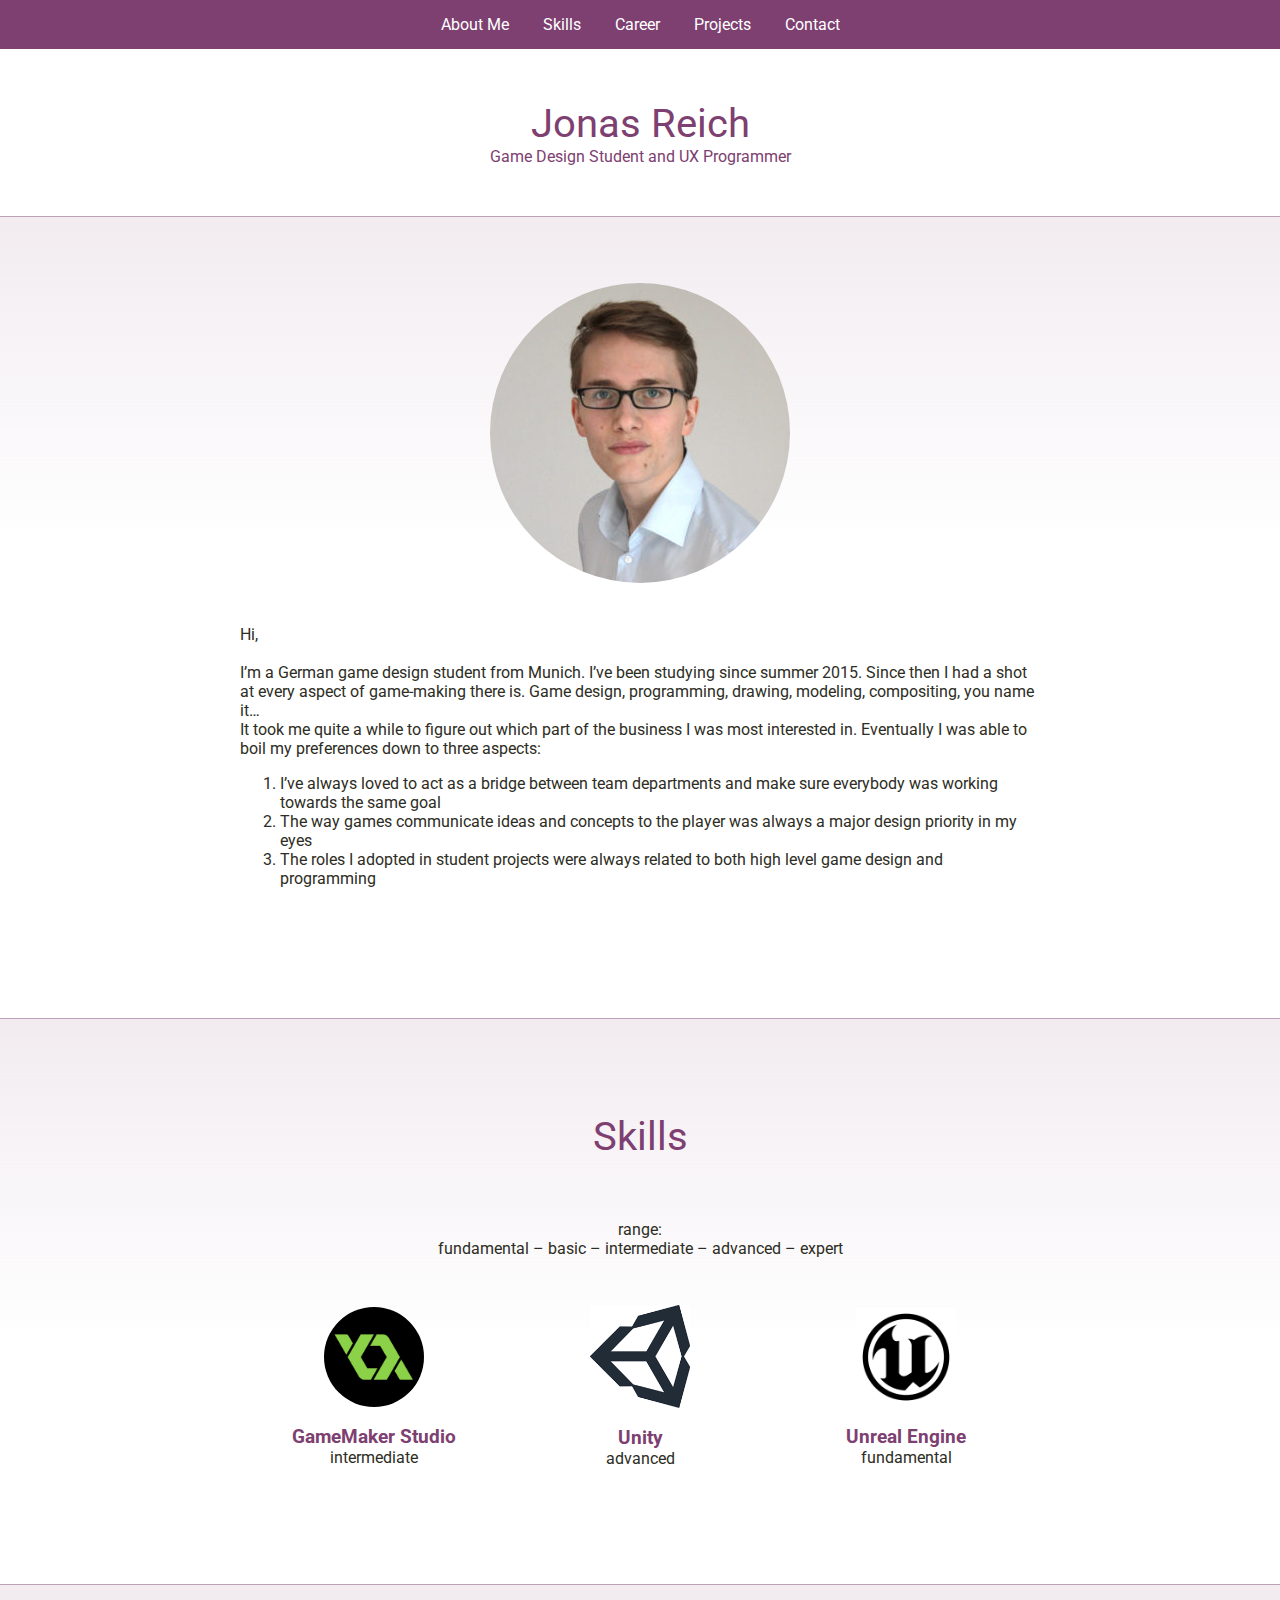
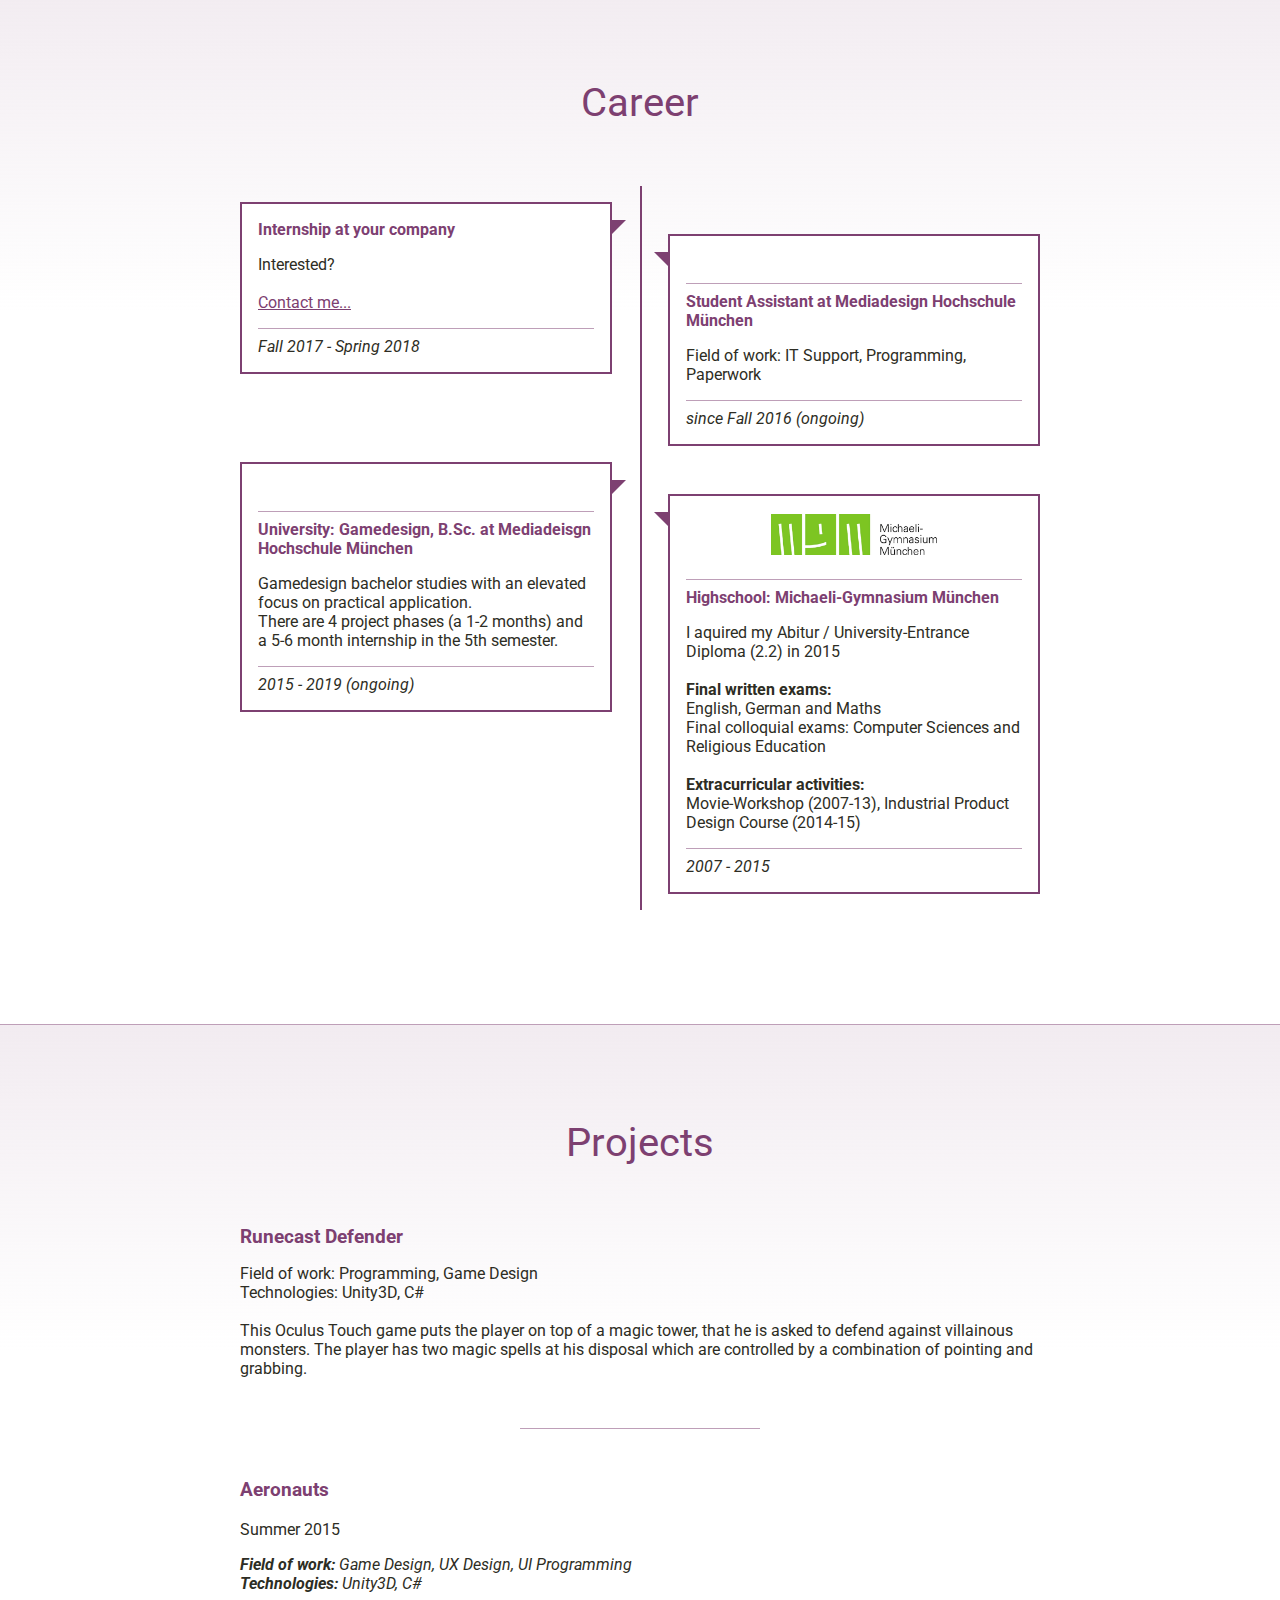
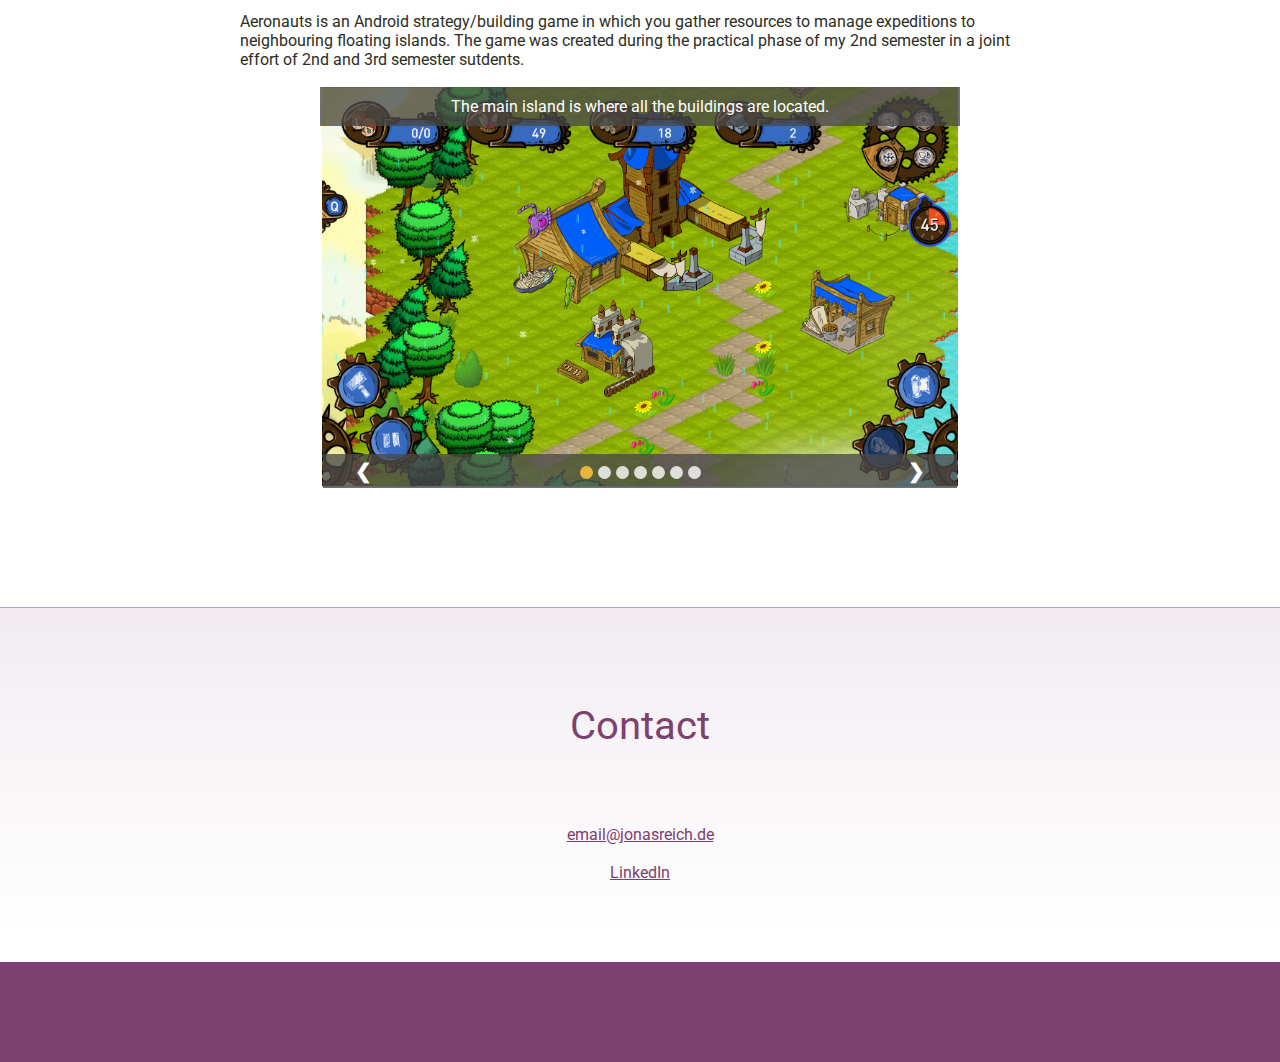
==== sandbox/index.html @ 38e72ad0 "actual captions" ====
<!DOCTYPE html>

<html>

<head>
	<title>Sandbox - Index</title>
	<meta charset="UTF-8">
	<meta name="viewport" content="width=device-width, initial-scale=1">
	<link href="css/style.css" rel="stylesheet">

	<link href="https://fonts.googleapis.com/css?family=Roboto:100,400" rel="stylesheet">
</head>

<body>
	<div id="main-menu" style="position: fixed; top: 0px; width: 100%; z-index: 1000; left:0px;">
		<a href="#">About Me</a>
		<a href="#skills">Skills</a>
		<a href="#career">Career</a>
		<a href="#projects">Projects</a>
		<a href="#contact">Contact</a>
	</div>
	<header id="page-title">
		<h1>Jonas Reich</h1>
		Game Design Student and UX Programmer
	</header>
	<main>
		<section id="about-me">
			<div class="container">
				<table class="center-wrapper">
					<td><img src="../images/profilfoto.jpg" class="circular" style="max-width: 50%;" alt=""></td>
				</table>
				<div style="height: 20px;"></div>
				<p>
					Hi,<br>
					<br> I’m a German game design student from Munich. I’ve been studying since summer 2015. Since then I had a shot at
					every aspect of game-making there is. Game design, programming, drawing, modeling, compositing, you name it…<br> It
					took me quite a while to figure out which part of the business I was most interested in. Eventually I was able to boil
					my preferences down to three aspects:
					<ol>
						<li>I’ve always loved to act as a bridge between team departments and make sure everybody was working towards the same
							goal
						</li>
						<li>The way games communicate ideas and concepts to the player was always a major design priority in my eyes</li>
						<li>The roles I adopted in student projects were always related to both high level game design and programming</li>
					</ol>
				</p>
			</div>
		</section>
		<div class="section-spacer"></div>
		<section id="skills">
			<div class="container" style="text-align: center;">
				<header>
					<h2>Skills</h2>
				</header>
				range:<br> fundamental – basic – intermediate – advanced – expert
				<table class="centered">
					<tr>
						<td style="width:30%"><img src="../images/gameMakerStudioIcon.png" class="circular" style="margin: 15px; max-width: 70%;" alt="" width="100">
							<h3>GameMaker Studio</h3>intermediate
						</td>
						<td style="width:30%"><img src="../images/unityIcon.png" alt="" style="margin: 15px; max-width: 70%;" width="100">
							<h3>Unity</h3>advanced
						</td>
						<td style="width:30%"><img src="../images/unrealIcon.png" alt="" style="margin: 15px; max-width: 70%;" width="100">
							<h3>Unreal Engine</h3>fundamental
						</td>
					</tr>
				</table>
			</div>
		</section>
		<div class="section-spacer"></div>
		<section id="career">
			<div class="container">
				<header>
					<h2>Career</h2>
				</header>
				<div class="timeline">
					<ul>
						<li>
							<h4>Internship at your company</h4>
							<p>
								Interested?<br>
								<br>
								<a href="#contact">Contact me...</a>
							</p>
							<hr>
							<time>Fall 2017 - Spring 2018</time>
						</li>
						<li>
							<table class="center-wrapper">
								<td><img src="../images/mdhlogo.jpg" class="center-image" style="width: 50%; margin-bottom: 10px;" alt=""></td>
							</table>
							<hr>
							<h4>Student Assistant at Mediadesign Hochschule München</h4>
							<p>
								Field of work: IT Support, Programming, Paperwork
							</p>
							<hr>
							<time>since Fall 2016 (ongoing)</time>
						</li>
						<li>
							<table class="center-wrapper">
								<td><img src="../images/mdhlogo.jpg" class="center-image" style="width: 50%; margin-bottom: 10px;" alt=""></td>
							</table>
							<hr>
							<h4>University: Gamedesign, B.Sc. at Mediadeisgn Hochschule München</h4>
							<p>
								Gamedesign bachelor studies with an elevated focus on practical application.
								<br>There are 4 project phases (a 1-2 months) and a 5-6 month internship in the 5th semester.
							</p>
							<hr>
							<time>2015 - 2019 (ongoing)</time>
						</li>
						<li>
							<table class="center-wrapper">
								<td><img src="../images/mgmLogo.gif" class="center-image" style="width: 50%; margin-bottom: 10px;" alt=""></td>
							</table>
							<hr>
							<h4>Highschool: Michaeli-Gymnasium München</h4>
							<p>
								I aquired my Abitur / University-Entrance Diploma (2.2) in 2015
								<br>
								<br><b>Final written exams:</b>
								<br>English, German and Maths
								<br>Final colloquial exams: Computer Sciences and Religious Education
								<br>
								<br><b>Extracurricular activities:</b>
								<br>Movie-Workshop (2007-13), Industrial Product Design Course (2014-15)
							</p>
							<hr>
							<time>2007 - 2015</time>
						</li>
					</ul>
				</div>
			</div>
		</section>
		<div class="section-spacer"></div>
		<section id="projects">
			<div class="container">
				<header>
					<h2>Projects</h2>
				</header>
				<div id="runecast-defender">
					<h3>Runecast Defender</h3>
					<p>
						Field of work: Programming, Game Design
						<br>Technologies: Unity3D, C#
						<br>
						<br>This Oculus Touch game puts the player on top of a magic tower, that he is asked to defend against villainous monsters.
						The player has two magic spells at his disposal which are controlled by a combination of pointing and grabbing.
					</p>
				</div>
				<hr style="margin-top: 50px; margin-bottom:50px; width: 30%;">
				<div id="aeronauts">
					<h3>Aeronauts</h3>
					<br>
					<time>Summer 2015</time>
					<p>
						<i>
						<b>Field of work:</b> Game Design, UX Design, UI Programming
						<br><b>Technologies:</b> Unity3D, C#
						</i>
						<br>
						<br>Aeronauts is an Android strategy/building game in which you gather resources to manage expeditions to neighbouring
						floating islands. The game was created during the practical phase of my 2nd semester in a joint effort of 2nd and 3rd
						semester sutdents.
					</p>
					<div style="width: 80%; margin: 0 auto; position:relative;">
						<table class="center-wrapper">
							<td>
							<div class="slides">
								<p>The main island is where all the buildings are located.</p>
								<img src="../images/Aeronauts/screenshot01.PNG" style="width:100%">
							</div>
							<div class="slides">
								<p>When the game is first started, you are greeted by an Aeronaut worker and introduced to the core game mechanics.</p>
								<img src="../images/Aeronauts/screenshot02.PNG" style="width:100%">
							</div>
							<div class="slides">
								<p>You can construct various buildings on your main island.</p>
								<img src="../images/Aeronauts/screenshot03.PNG" style="width:100%">
							</div>
							<div class="slides">
								<p>You can start expeditions to neighbouring dungeon islands.</p>
								<img src="../images/Aeronauts/screenshot04.PNG" style="width:100%">
							</div>
							<div class="slides">
								<p>Expeditions are the key to a steady supply of resources.</p>
								<img src="../images/Aeronauts/screenshot05.PNG" style="width:100%">
							</div>
							<div class="slides">
								<p>There is a multitude of dungeon islands to explore.</p>
								<img src="../images/Aeronauts/screenshot06.PNG" style="width:100%">
							</div>
							<div class="slides">
								<p>At times you're required to engage in fights versus dangerous insectuous creatures.</p>
								<img src="../images/Aeronauts/screenshot07.PNG" style="width:100%">
							</div></td>
						</table>

						<div class="slides-bar-anchor">
							<div class="slides-bar">
								<div class="slides-arrow-left" onclick="plusDivs(-1)">❮</div>
								<div class="slides-arrow-right" onclick="plusDivs(1)">❯</div>

								<button class="slideDots" onclick="currentDiv(1)"></button>
								<button class="slideDots" onclick="currentDiv(2)"></button>
								<button class="slideDots" onclick="currentDiv(3)"></button>
								<button class="slideDots" onclick="currentDiv(4)"></button>
								<button class="slideDots" onclick="currentDiv(5)"></button>
								<button class="slideDots" onclick="currentDiv(6)"></button>
								<button class="slideDots" onclick="currentDiv(7)"></button>
							</div>
						</div>
						<script src="../scripts/slides.js"></script>

					</div>
				</div>
			</div>
		</section>
		<div class="section-spacer"></div>
		<section id="contact">
			<div class="container">
				<header>
					<h2>Contact</h2>
				</header>
				<p style="text-align: center;">
					<a href="mailto:email@jonasreich.de">email@jonasreich.de</a>
					<br>
					<br><a href="https://www.linkedin.com/in/jonasreich">LinkedIn</a>
				</p>
			</div>
		</section>
	</main>
	<footer style="background-color: #7D4071; height: 100px;">
	</footer>
</body>

</html>
---- sandbox/css/style.css ----
/*
A deep commitment to purple: #7D4071
Australium gold: #E7B53B
After eight: #2D2D24
*/

html, body{
	font-family: 'Roboto', sans-serif;
	font-weight: 400;
	text-align: left;
	background-color: white;
	color: #2D2D24;

	height:100%;
	width: 100%;
	margin: 0;
	padding: 0;
	border: 0;

}

body {
	text-align: center;
	width: 100%;
	align-items: center;
}

header {
	display:block;
    color: #7D4071;
    text-align: center;
    padding-top: 30px;
	padding-bottom: 60px;
}

header :any-link {
	color: #7D4071;
	text-decoration: none;
}

h1, h2, h3, h4, h5, h6 {
	color: #7D4071;
	padding: 0px;
	margin: 0px auto;
}

hr {
	width: 100%;
	color: rgba(125, 64, 113, 0.5);
	border-color: rgba(125, 64, 113, 0.5);
	background-color: rgba(125, 64, 113, 0.5);
	height: 1px;
	border: 0;
}

header h1, header h2, header h3, header h4, header h5, header h6{
	font-size: 250%;
	font-weight: 400;
	text-align: center;
}

table, tr, td, tbody {
	margin: 0 auto;
	padding: 0;
}

main {
    margin: 0px auto;
	width: 100%;
	/*spacer*/
	min-height: 1000px;
}

a, a:visited {
	color: #7D4071;
}

:any-link {
	color: #7D4071;
}

#page-title{
	margin-top: 50px;
	padding: 50px;
}

#main-menu a {
	color: white;
	text-decoration: none;
	margin-right: 15px;
	margin-left: 15px;
}

#main-menu a:hover {
	color: #E7B53B;
}

#main-menu {
	background-color: #7D4071;
	padding-bottom: 15px;
	padding-top: 15px;
	position: fixed;
	top: 0px;
	width: 100%;
	z-index: 1000;
	left:0px;
}

.section-spacer  {
	height: 50px;
}

.center-wrapper {
   height:100%;
   width: 100%;
   margin: 0;
   padding: 0;
   border: 0;
}
.center-wrapper td {
   vertical-align: middle;
   text-align: center;
}

section{
	min-height: 325px;
	background: linear-gradient(rgba(125, 64, 113, 0.1) 0px, white 325px);
	width: 100%;
	text-align: center;
	border-top: 1px solid;
	border-color: rgba(125, 64, 113, 0.5);
}

.container {
text-align: left;
	max-width: 800px;
	padding: 5%;
	width: 80%;
	margin: 0 auto;
}

:any-link:hover {
	color:#E7B53B;
}

.circular {
	border-radius: 50%;
}

table.centered {
	width: 100%;
	margin-top: 30px;
	max-width: 100%;
}

/*-----------------------*/
/* ------ TIMELINE ------*/
/*-----------------------*/

.timeline {
	position: relative;
	overflow: auto;
}
  
.timeline h3 {
	background: white;
	max-width: 6em;
	margin: 1em auto 1em;
	padding: 0.5em;
	text-align: center;
	position: relative;
	clear: both;
	border: 2px #7D4071 solid;
}
  
.timeline ul {
	list-style: none;
	padding: 0 1em 0 1em;
	z-index: 1;
}
  
.timeline li {
	background: white;
	padding: 1em;
	margin-bottom: 1em;
	position: relative;
	border: 2px #7D4071 solid;
}

.timeline:before {
	content: '';
	width: 0;
	height: 0;
	position: absolute;
	left: -1em;
}
  
  
.timeline h4 {
	margin-top: 0;
}
  
.timeline time {
	font-style: italic;
}


@media screen and (min-width: 40em) {
	
	.timeline:before {
    	background: #7D4071;
		left: 50%;
		height: 100%;
		width: 2px;
	}
	
	.timeline ul {
		padding-left: 0;
		max-width: 100%;
		padding: 0;
	}
	
	.timeline li {
		width: 42%;
	}
	
	.timeline li:nth-child(even) {
		float: right;
		margin-top: 2em;
	}
	
	.timeline li:nth-child(odd) {
		float: left;
	}

	.timeline li:nth-child(odd):before {
		border-top: 1em solid #7D4071;
		border-right: 1em solid transparent;
		border-left: 1em;
		right: -1em;
		left: auto;
	}

	.timeline li:before {
    	content: '';
    	width: 0;
    	height: 0;
    	border-top: 1em solid #7D4071;
    	border-left: 1em solid transparent;
    	position: absolute;
    	left: -1em;
	}
	
	.timeline li:nth-of-type(2n+1) {
		clear: both;
	}
}

/*-----------------------*/
/*------- SLIDES --------*/
/*-----------------------*/

.slides-bar-anchor {
    position:relative;
    width:100%;
	text-align: center;
}

.slides-bar {
    background-color: rgba(73, 73, 73, 0.78);
    width:99%;
    color: white;
    font-weight: 700;
    font-size: 20px;
    position: absolute;
    bottom: 5px;
	left: 0px;
	right: 0px;
    padding-bottom: 5px;
    padding-top: 5px;

	margin: 0 auto;
}

.slides-arrow-left:hover, .slides-arrow-right:hover {
    cursor: pointer;
    color: #E7B53B;
}

.slideDots:hover {
	cursor: pointer;
	background-color: #E7B53B;
}

.slides-arrow-right {
    float: right;
    padding-right: 5%;
}

.slides-arrow-left {
    float: left;
    padding-left: 5%;
}

.slideDots, .slideDots-selected {
    height: 13px;
    width: 13px;
    border-style: none;
    border-radius: 50%;
}

.slideDots {
    background-color: rgba(255, 255, 255, 0.8)
}

.slideDots-selected {
    background-color: #E7B53B;
}

.slides p {
	text-align: center;
	
	background-color: rgba(73, 73, 73, 0.78);
    width: 100% - 12px;
    color: white;
    position: absolute;
	right: 0px;
	left: 0px;
	padding: 10px;

	margin: 0 auto;
}

.slide-container{
	background: black;
	text-align: center;
	vertical-align: middle;
	width: 100%;
}
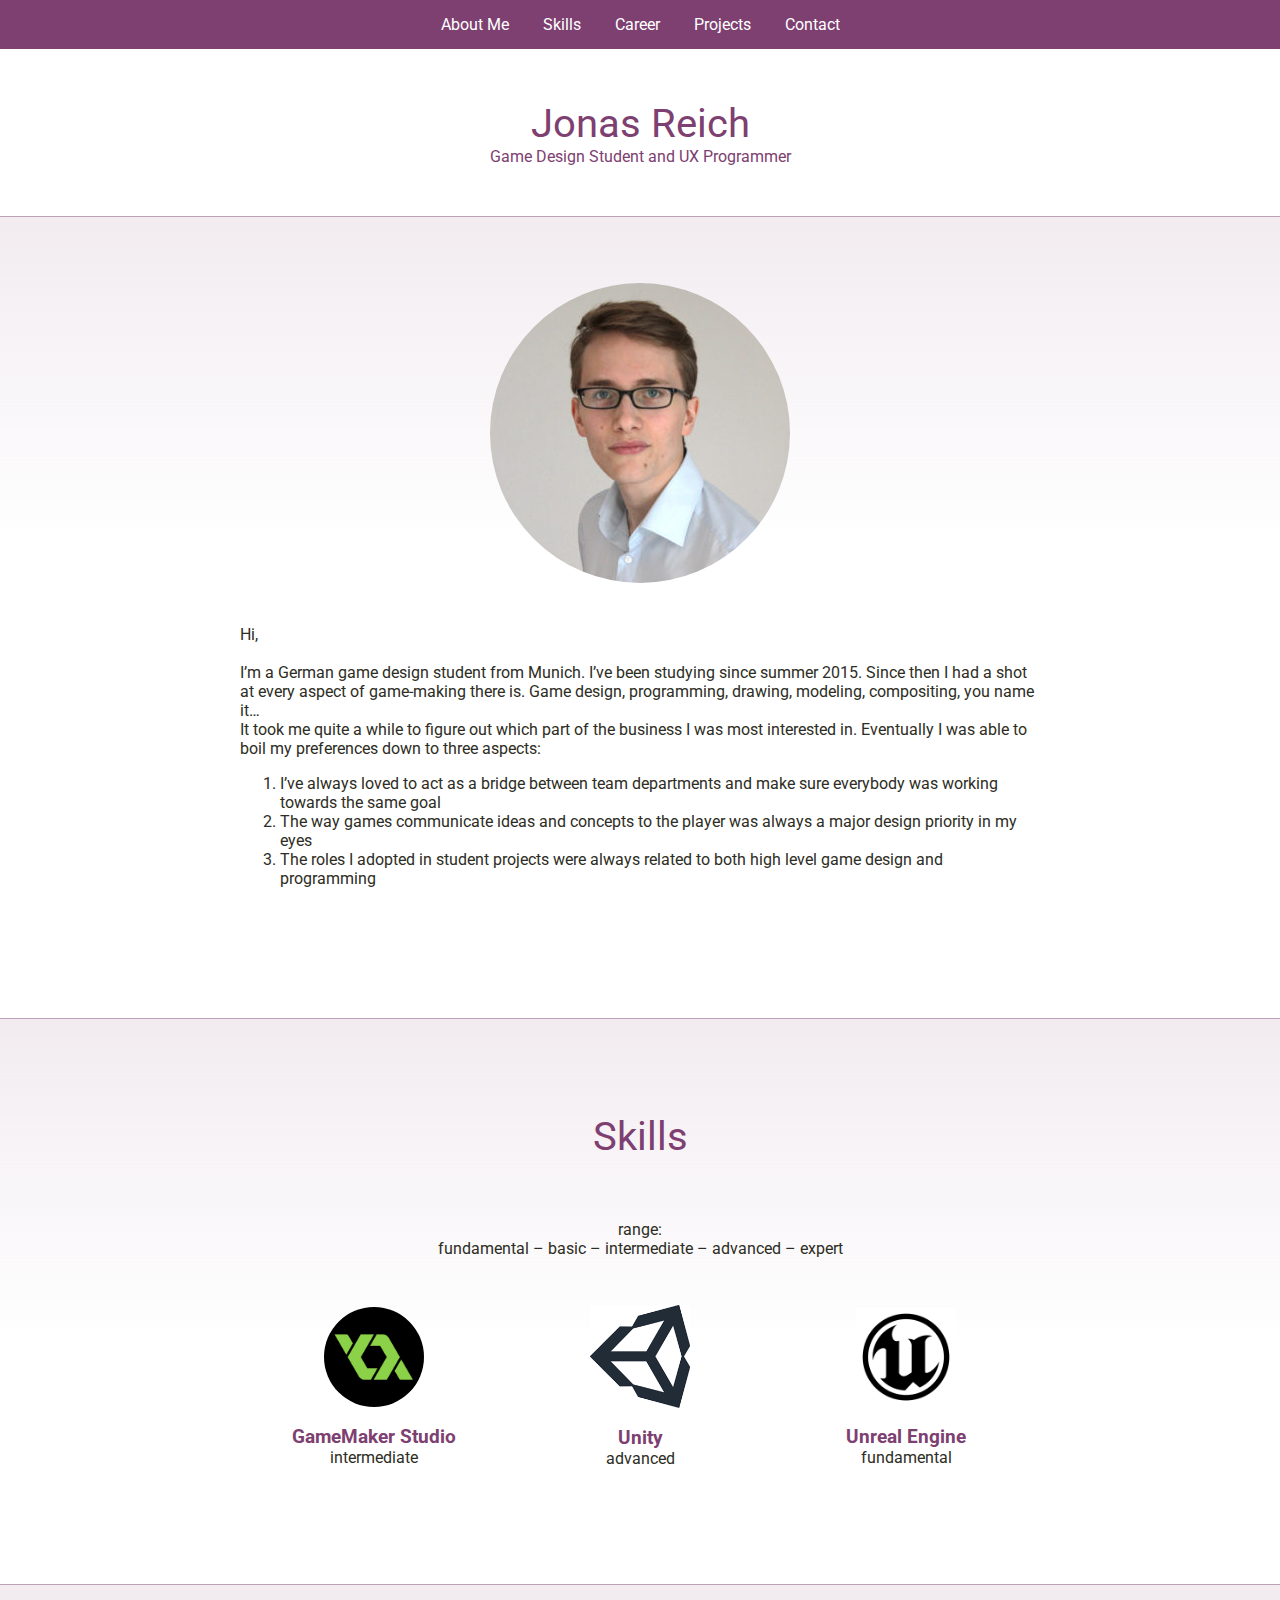
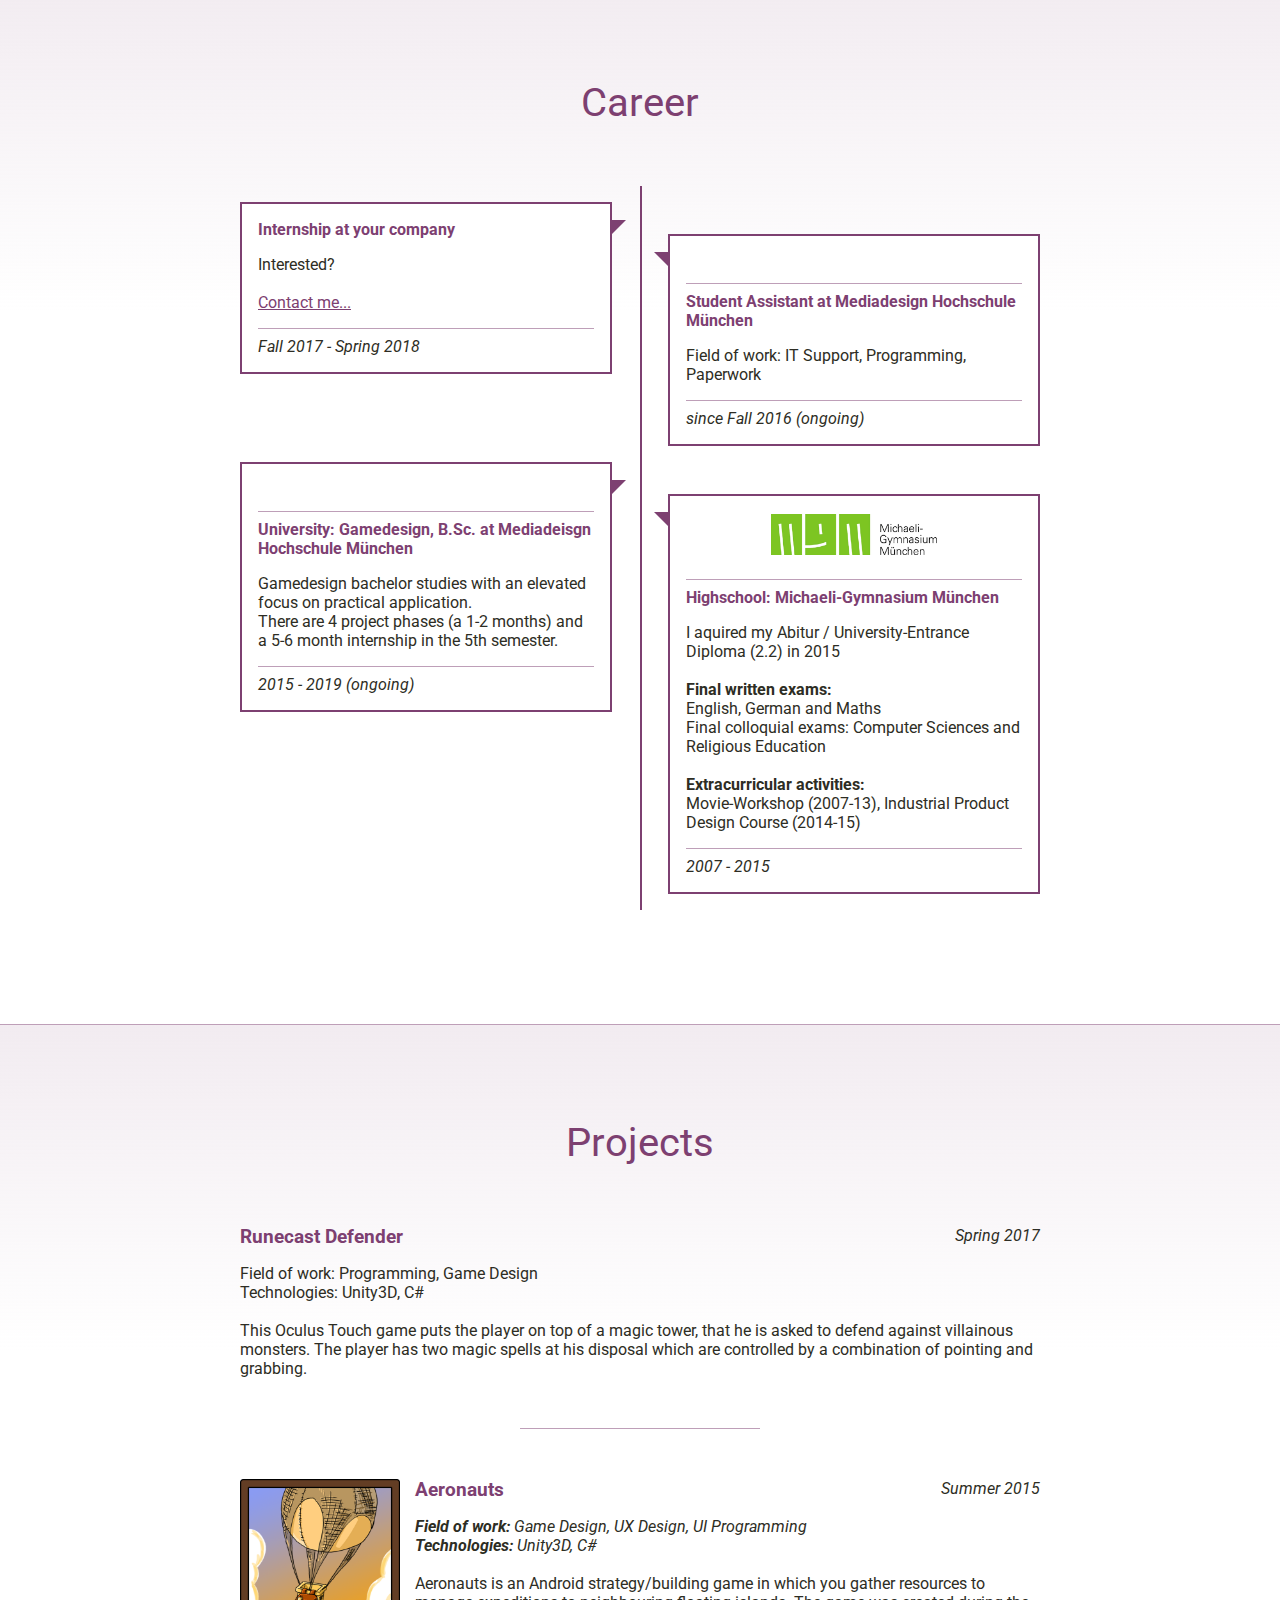
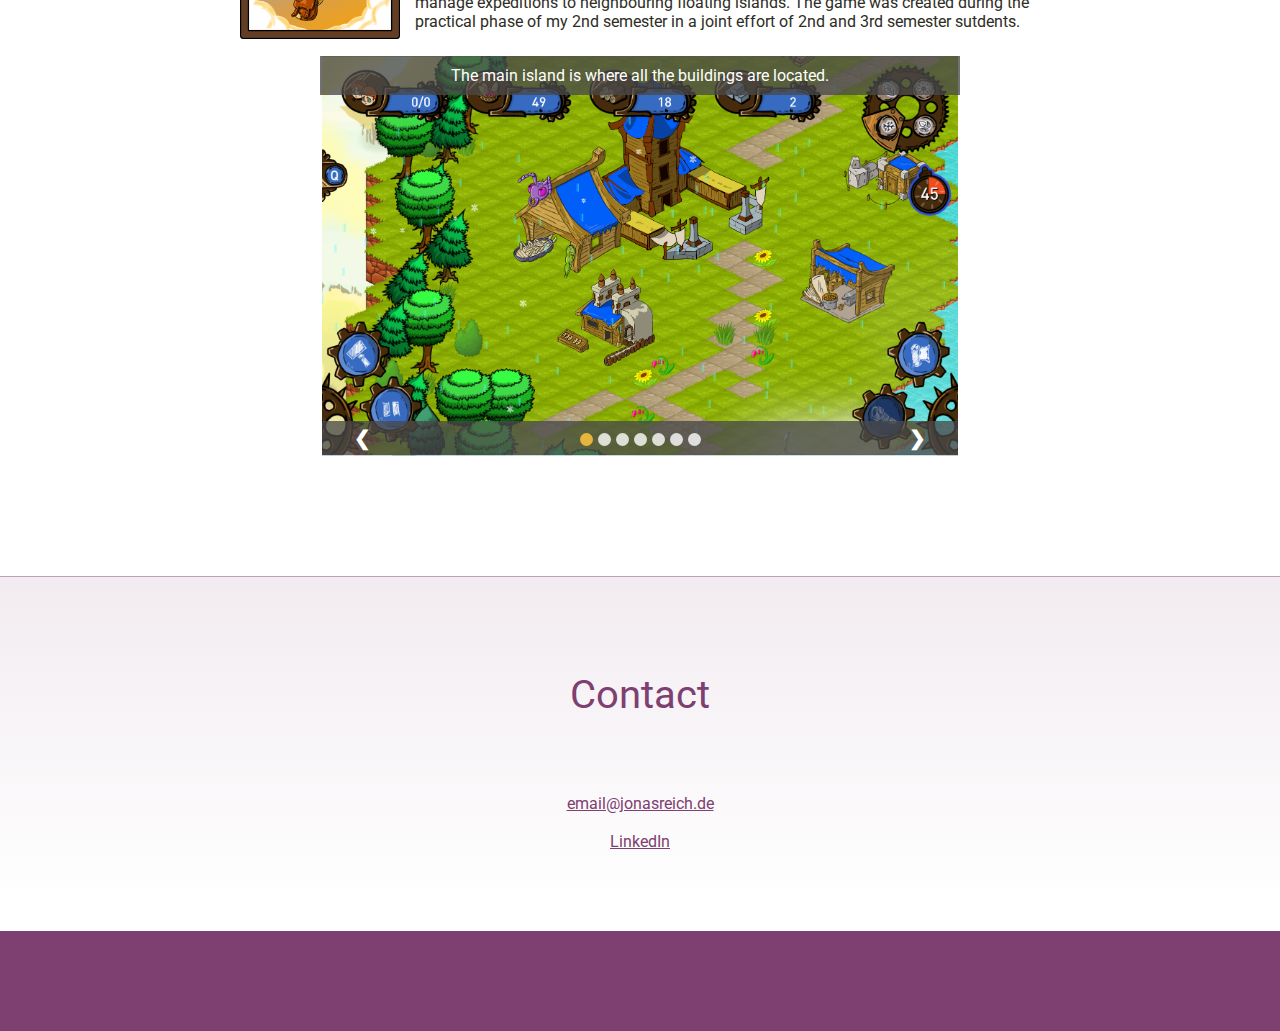
==== commit 847a1287: "more clean slideshow" ====
--- a/sandbox/index.html
+++ b/sandbox/index.html
@@ -141,6 +141,7 @@
 					<h2>Projects</h2>
 				</header>
 				<div id="runecast-defender">
+					<time>Spring 2017</time>
 					<h3>Runecast Defender</h3>
 					<p>
 						Field of work: Programming, Game Design
@@ -152,9 +153,10 @@
 				</div>
 				<hr style="margin-top: 50px; margin-bottom:50px; width: 30%;">
 				<div id="aeronauts">
+					<img src="../images/Aeronauts/AeronautsIcon.png" alt="" style="width: 20%; float: left; margin-bottom: 15px; margin-right: 15px;">
+					<time>Summer 2015</time>
 					<h3>Aeronauts</h3>
-					<br>
-					<time>Summer 2015</time>
+
 					<p>
 						<i>
 						<b>Field of work:</b> Game Design, UX Design, UI Programming
@@ -165,9 +167,8 @@
 						floating islands. The game was created during the practical phase of my 2nd semester in a joint effort of 2nd and 3rd
 						semester sutdents.
 					</p>
-					<div style="width: 80%; margin: 0 auto; position:relative;">
-						<table class="center-wrapper">
-							<td>
+					<table class="center-wrapper slide-container">
+						<td>
 							<div class="slides">
 								<p>The main island is where all the buildings are located.</p>
 								<img src="../images/Aeronauts/screenshot01.PNG" style="width:100%">
@@ -195,26 +196,26 @@
 							<div class="slides">
 								<p>At times you're required to engage in fights versus dangerous insectuous creatures.</p>
 								<img src="../images/Aeronauts/screenshot07.PNG" style="width:100%">
-							</div></td>
-						</table>
-
-						<div class="slides-bar-anchor">
-							<div class="slides-bar">
-								<div class="slides-arrow-left" onclick="plusDivs(-1)">❮</div>
-								<div class="slides-arrow-right" onclick="plusDivs(1)">❯</div>
-
-								<button class="slideDots" onclick="currentDiv(1)"></button>
-								<button class="slideDots" onclick="currentDiv(2)"></button>
-								<button class="slideDots" onclick="currentDiv(3)"></button>
-								<button class="slideDots" onclick="currentDiv(4)"></button>
-								<button class="slideDots" onclick="currentDiv(5)"></button>
-								<button class="slideDots" onclick="currentDiv(6)"></button>
-								<button class="slideDots" onclick="currentDiv(7)"></button>
-							</div>
-						</div>
-						<script src="../scripts/slides.js"></script>
-
-					</div>
+							</div>
+
+							<div class="slides-bar-anchor">
+								<div class="slides-bar">
+									<div class="slides-arrow-left" onclick="plusDivs(-1)">❮</div>
+									<div class="slides-arrow-right" onclick="plusDivs(1)">❯</div>
+
+									<button class="slideDots" onclick="currentDiv(1)"></button>
+									<button class="slideDots" onclick="currentDiv(2)"></button>
+									<button class="slideDots" onclick="currentDiv(3)"></button>
+									<button class="slideDots" onclick="currentDiv(4)"></button>
+									<button class="slideDots" onclick="currentDiv(5)"></button>
+									<button class="slideDots" onclick="currentDiv(6)"></button>
+									<button class="slideDots" onclick="currentDiv(7)"></button>
+								</div>
+							</div>
+							<script src="../scripts/slides.js"></script>
+
+						</td>
+					</table>
 				</div>
 			</div>
 		</section>
--- a/sandbox/css/style.css
+++ b/sandbox/css/style.css
@@ -198,10 +198,6 @@
   
 .timeline h4 {
 	margin-top: 0;
-}
-  
-.timeline time {
-	font-style: italic;
 }
 
 
@@ -268,7 +264,7 @@
 
 .slides-bar {
     background-color: rgba(73, 73, 73, 0.78);
-    width:99%;
+    width:100%;
     color: white;
     font-weight: 700;
     font-size: 20px;
@@ -332,8 +328,13 @@
 }
 
 .slide-container{
-	background: black;
-	text-align: center;
-	vertical-align: middle;
-	width: 100%;
+	width: 80%; margin: 0 auto; position:relative;
+}
+
+time {
+	font-style: italic;
+}
+
+section#projects time {
+	float: right;
 }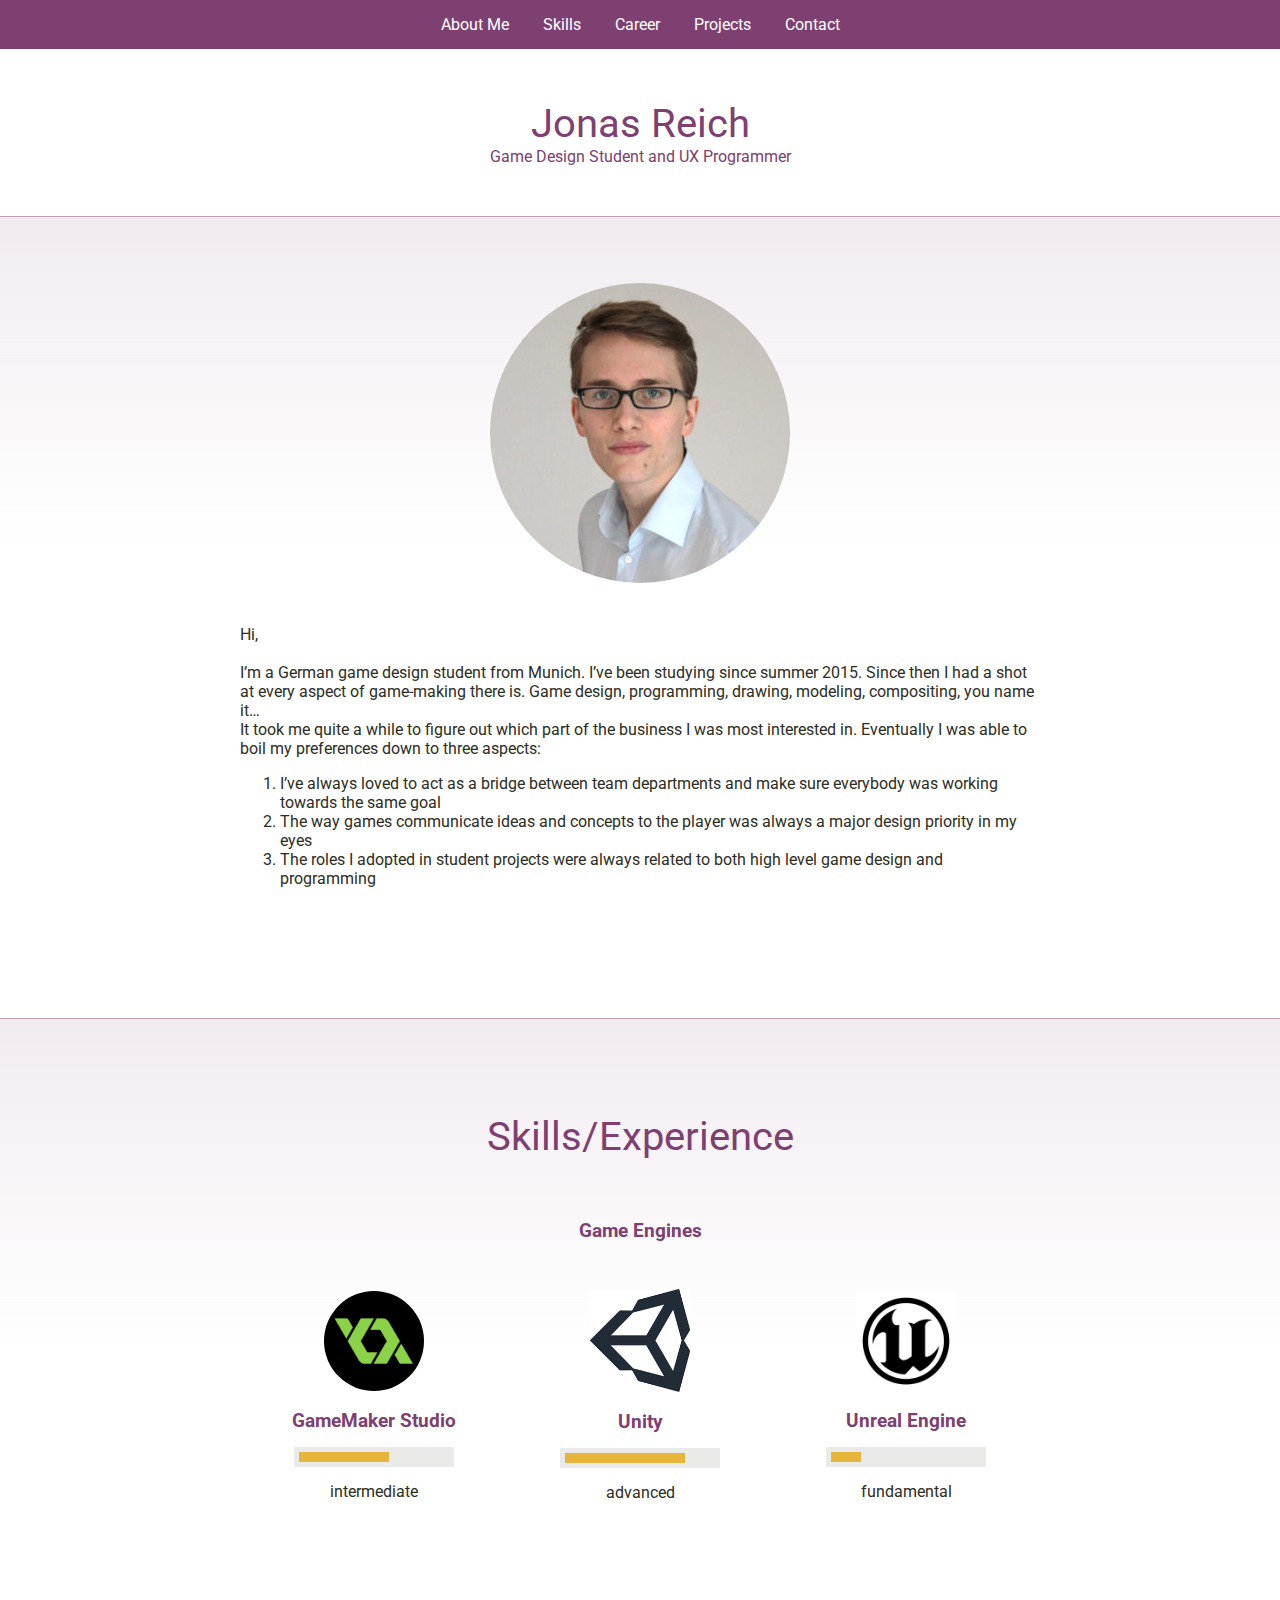
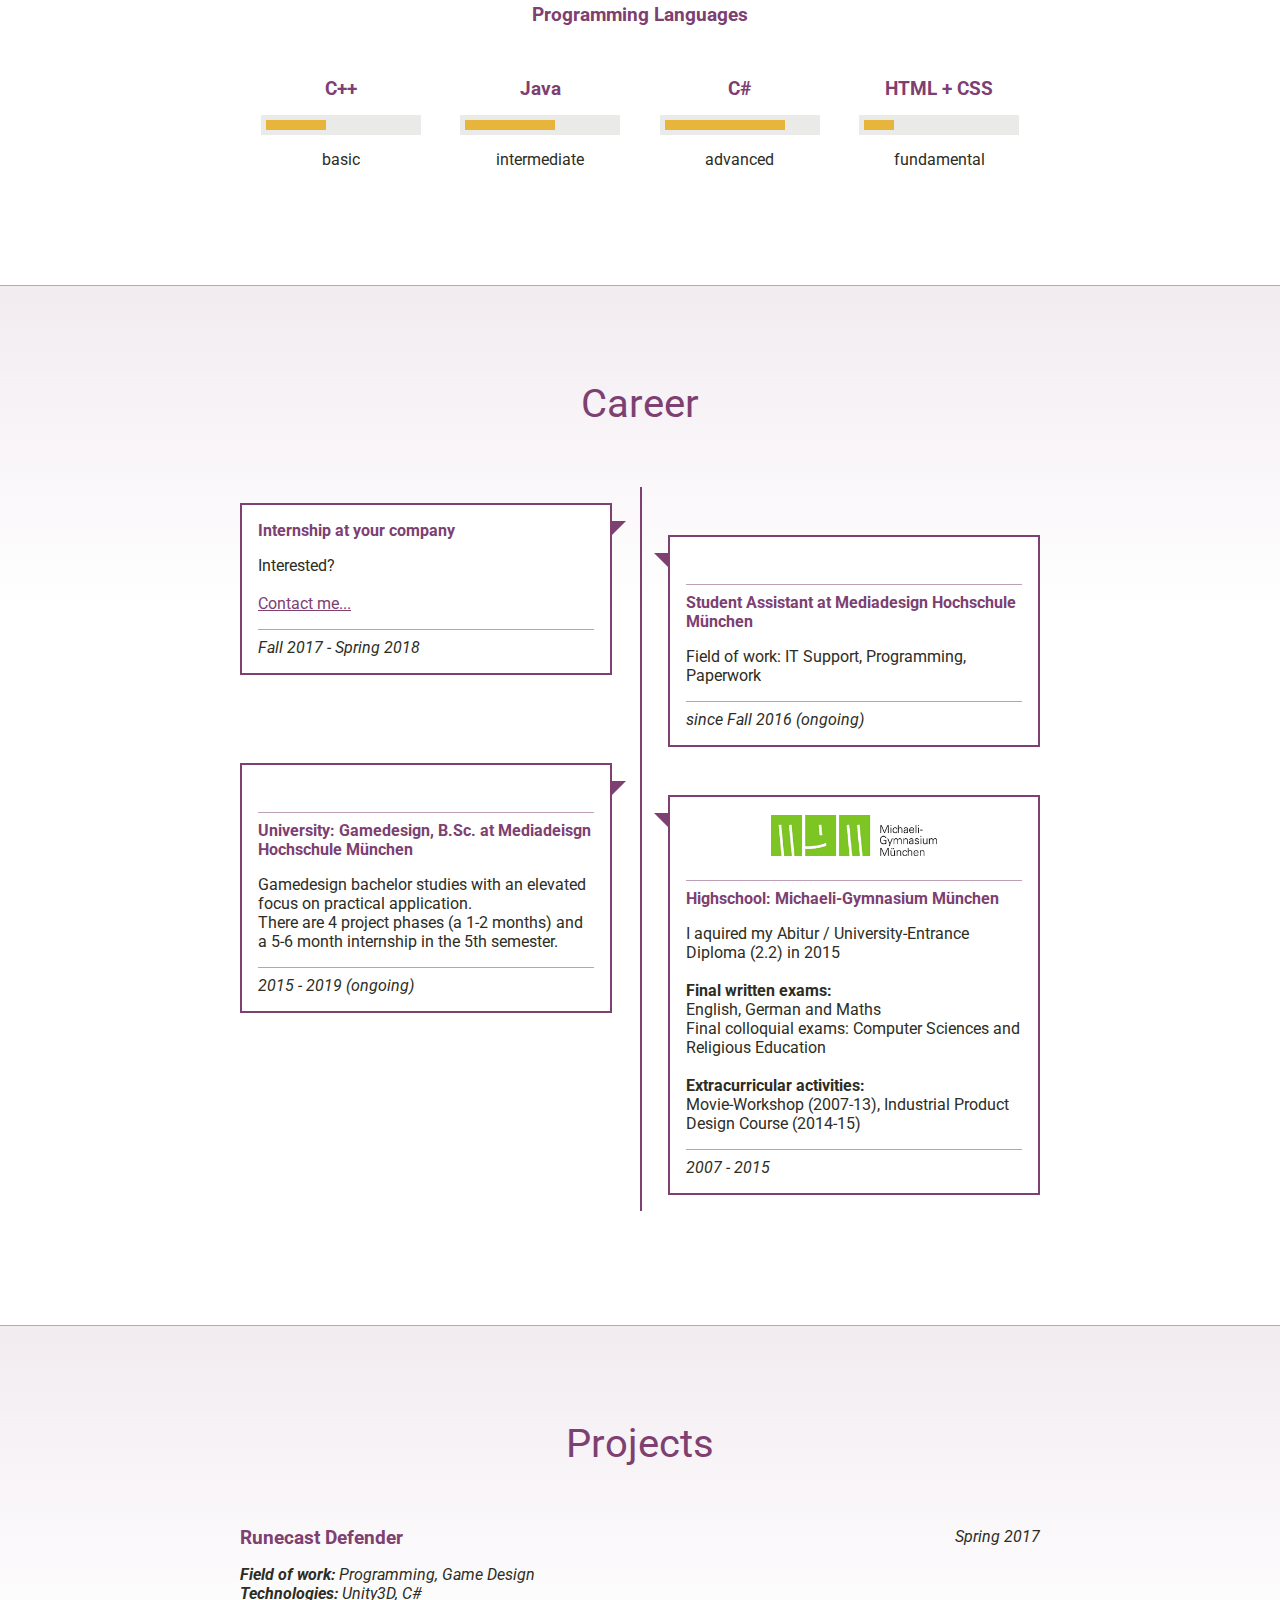
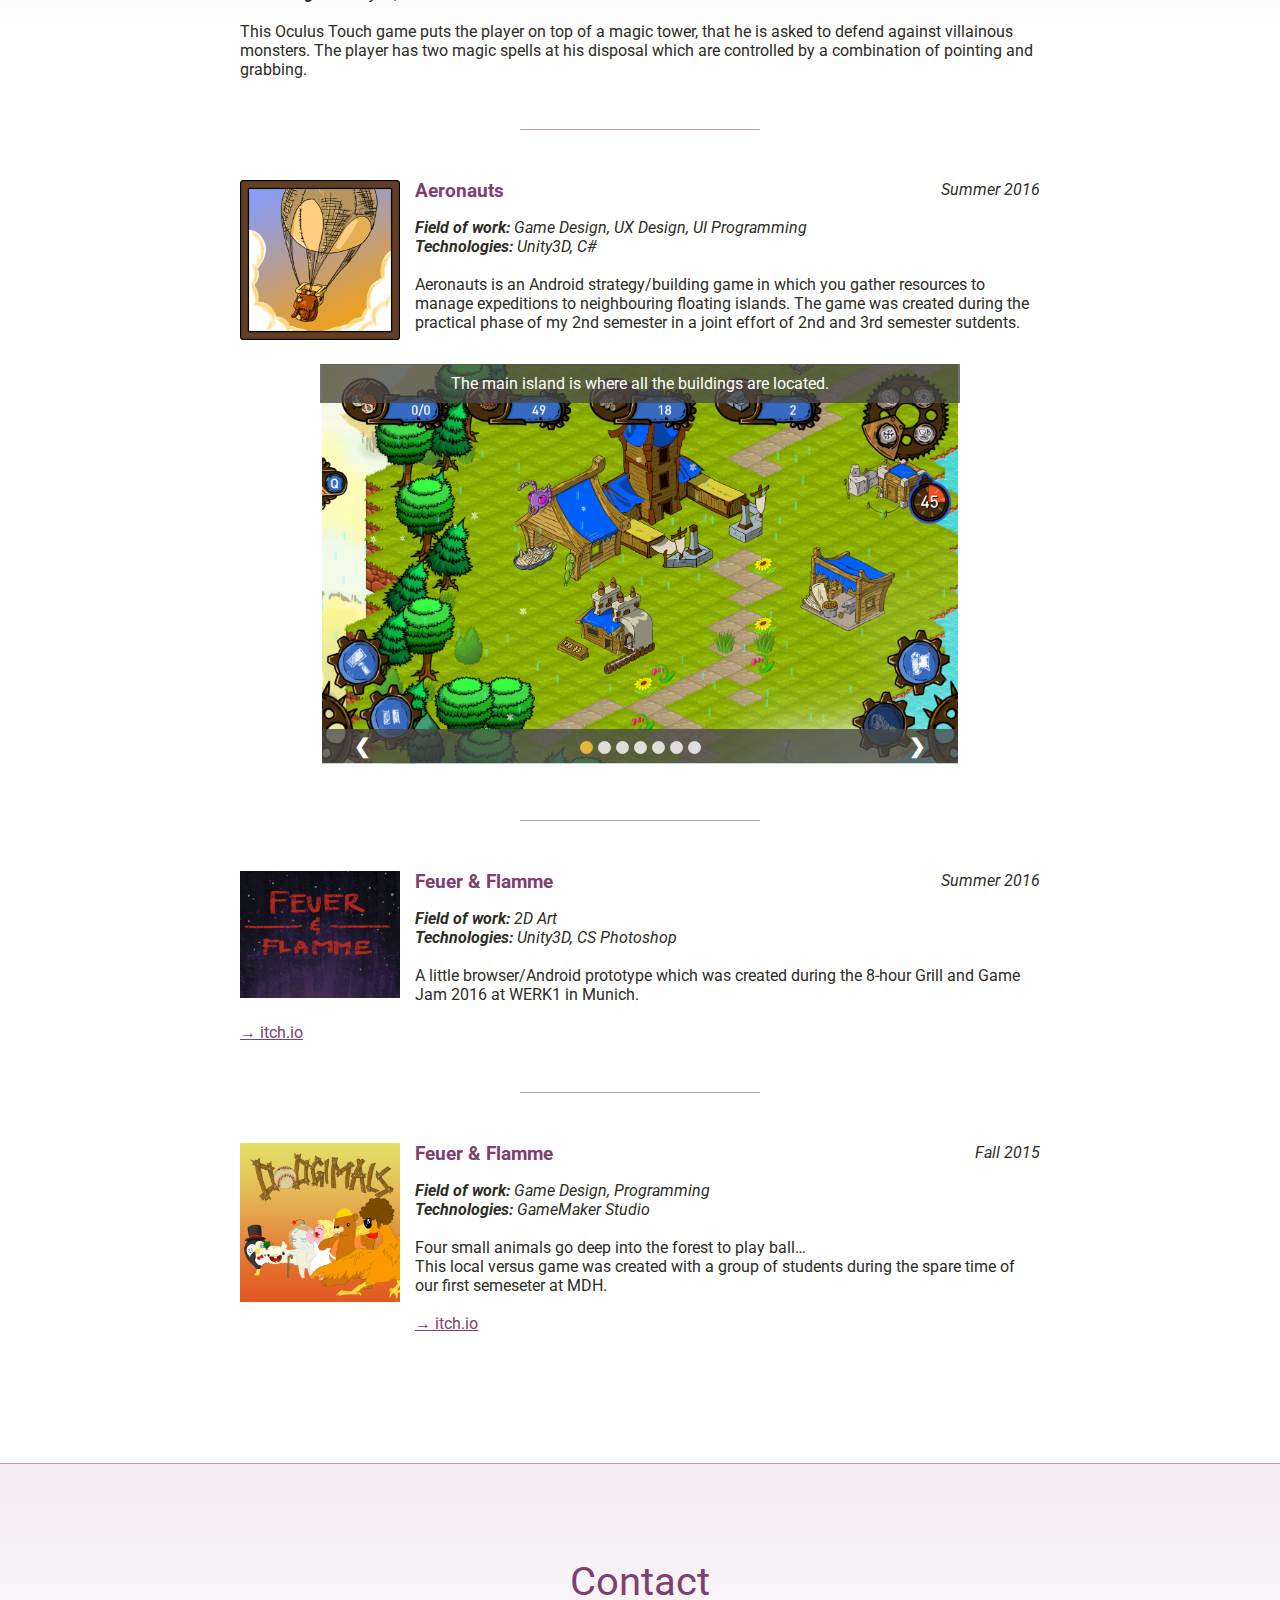
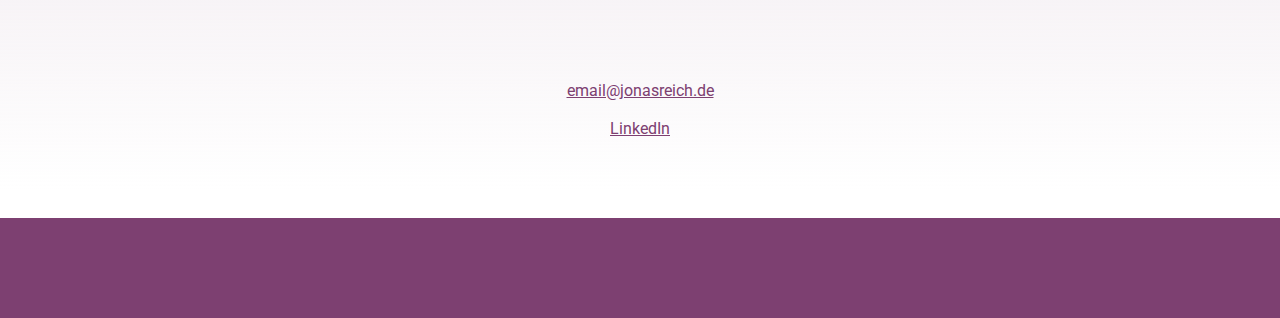
==== commit 7f89633c: "all content in new page" ====
--- a/sandbox/index.html
+++ b/sandbox/index.html
@@ -50,21 +50,63 @@
 		<section id="skills">
 			<div class="container" style="text-align: center;">
 				<header>
-					<h2>Skills</h2>
+					<h2>Skills/Experience</h2>
 				</header>
-				range:<br> fundamental – basic – intermediate – advanced – expert
+				<!--range: fundamental 20% – basic 40% – intermediate 60% – advanced 80% – expert 100%-->
+				<h3>Game Engines</h3>
 				<table class="centered">
-					<tr>
-						<td style="width:30%"><img src="../images/gameMakerStudioIcon.png" class="circular" style="margin: 15px; max-width: 70%;" alt="" width="100">
-							<h3>GameMaker Studio</h3>intermediate
-						</td>
-						<td style="width:30%"><img src="../images/unityIcon.png" alt="" style="margin: 15px; max-width: 70%;" width="100">
-							<h3>Unity</h3>advanced
-						</td>
-						<td style="width:30%"><img src="../images/unrealIcon.png" alt="" style="margin: 15px; max-width: 70%;" width="100">
-							<h3>Unreal Engine</h3>fundamental
-						</td>
-					</tr>
+					<td style="width:30%"><img src="../images/gameMakerStudioIcon.png" class="circular" style="margin: 15px; max-width: 70%;" alt="" width="100">
+						<h3>GameMaker Studio</h3>
+						<div class="progress-bar">
+							<div class="progress" style="width:60%;"></div>
+						</div>
+						intermediate
+					</td>
+					<td style="width:30%"><img src="../images/unityIcon.png" alt="" style="margin: 15px; max-width: 70%;" width="100">
+						<h3>Unity</h3>
+						<div class="progress-bar">
+							<div class="progress" style="width:80%;"></div>
+						</div>
+						advanced
+					</td>
+					<td style="width:30%"><img src="../images/unrealIcon.png" alt="" style="margin: 15px; max-width: 70%;" width="100">
+						<h3>Unreal Engine</h3>
+						<div class="progress-bar">
+							<div class="progress" style="width:20%;"></div>
+						</div>
+						fundamental
+					</td>
+				</table>
+				<h3 style="margin-top:100px; margin-bottom:50px;">Programming Languages</h3>
+				<table class="center-wrapper">
+					<td>
+						<h3>C++</h3>
+						<div class="progress-bar">
+							<div class="progress" style="width:40%;"></div>
+						</div>
+						basic
+					</td>
+					<td>
+						<h3>Java</h3>
+						<div class="progress-bar">
+							<div class="progress" style="width:60%;"></div>
+						</div>
+						intermediate
+					</td>
+					<td>
+						<h3>C#</h3>
+						<div class="progress-bar">
+							<div class="progress" style="width:80%;"></div>
+						</div>
+						advanced
+					</td>
+					<td>
+						<h3>HTML + CSS</h3>
+						<div class="progress-bar">
+							<div class="progress" style="width:20%;"></div>
+						</div>
+						fundamental
+					</td>
 				</table>
 			</div>
 		</section>
@@ -144,17 +186,18 @@
 					<time>Spring 2017</time>
 					<h3>Runecast Defender</h3>
 					<p>
-						Field of work: Programming, Game Design
-						<br>Technologies: Unity3D, C#
+						<i>
+						<b>Field of work:</b> Programming, Game Design
+						<br><b>Technologies:</b> Unity3D, C#</i>
 						<br>
 						<br>This Oculus Touch game puts the player on top of a magic tower, that he is asked to defend against villainous monsters.
 						The player has two magic spells at his disposal which are controlled by a combination of pointing and grabbing.
 					</p>
 				</div>
-				<hr style="margin-top: 50px; margin-bottom:50px; width: 30%;">
+				<hr>
 				<div id="aeronauts">
 					<img src="../images/Aeronauts/AeronautsIcon.png" alt="" style="width: 20%; float: left; margin-bottom: 15px; margin-right: 15px;">
-					<time>Summer 2015</time>
+					<time>Summer 2016</time>
 					<h3>Aeronauts</h3>
 
 					<p>
@@ -213,9 +256,39 @@
 								</div>
 							</div>
 							<script src="../scripts/slides.js"></script>
-
 						</td>
 					</table>
+				</div>
+				<hr>
+				<div id="feuer-flamme">
+					<img src="../images/feuerUndFlamme.png" alt="" style="width: 20%; float: left; margin-bottom: 15px; margin-right: 15px;">
+					<time>Summer 2016</time>
+					<h3>Feuer & Flamme</h3>
+
+					<p>
+						<i>
+						<b>Field of work:</b> 2D Art
+						<br><b>Technologies:</b> Unity3D, CS Photoshop
+						</i><br>
+						<br> A little browser/Android prototype which was created during the 8-hour Grill and Game Jam 2016 at WERK1 in Munich.
+						<br>
+						<br><a target="_blank" href="https://specktacular.itch.io/feuer-flamme-ggj16-werk1-entry"><span>&#8594;</span> itch.io</a>
+					</p>
+				</div>
+				<hr>
+				<div id="dodgimals">
+					<img src="../images/dodgimals.png" alt="" style="width: 20%; float: left; margin-bottom: 15px; margin-right: 15px;">
+					<time>Fall 2015</time>
+					<h3>Feuer & Flamme</h3>
+					<p><i>
+							<b>Field of work:</b> Game Design, Programming
+							<br><b>Technologies:</b> GameMaker Studio</i>
+						<br>
+						<br>Four small animals go deep into the forest to play ball…
+						<br>This local versus game was created with a group of students during the spare time of our first semeseter at MDH.
+						<br>
+						<br><a target="_blank" href="https://specktacular.itch.io/dodgimals"><span>&#8594;</span> itch.io</a>
+					</p>
 				</div>
 			</div>
 		</section>
@@ -228,7 +301,7 @@
 				<p style="text-align: center;">
 					<a href="mailto:email@jonasreich.de">email@jonasreich.de</a>
 					<br>
-					<br><a href="https://www.linkedin.com/in/jonasreich">LinkedIn</a>
+					<br><a target="_blank" href="https://www.linkedin.com/in/jonasreich">LinkedIn</a>
 				</p>
 			</div>
 		</section>
--- a/sandbox/css/style.css
+++ b/sandbox/css/style.css
@@ -121,6 +121,11 @@
    vertical-align: middle;
    text-align: center;
 }
+table.centered {
+	width: 100%;
+	margin-top: 30px;
+	max-width: 100%;
+}
 
 section{
 	min-height: 325px;
@@ -132,25 +137,20 @@
 }
 
 .container {
-text-align: left;
+	text-align: left;
 	max-width: 800px;
 	padding: 5%;
 	width: 80%;
 	margin: 0 auto;
 }
 
-:any-link:hover {
-	color:#E7B53B;
-}
 
 .circular {
 	border-radius: 50%;
 }
 
-table.centered {
-	width: 100%;
-	margin-top: 30px;
-	max-width: 100%;
+#projects hr {
+	margin-top: 50px; margin-bottom:50px; width: 30%;
 }
 
 /*-----------------------*/
@@ -328,7 +328,11 @@
 }
 
 .slide-container{
-	width: 80%; margin: 0 auto; position:relative;
+	width: 80%;
+	margin: 0 auto;
+	position:relative;
+
+	margin-top: 30px; margin-bottom: 30px;
 }
 
 time {
@@ -337,4 +341,29 @@
 
 section#projects time {
 	float: right;
+}
+
+/****/
+
+.progress-bar {
+	width: 80%;
+	background: rgba(45, 45, 36, 0.1);
+	margin: 15px auto;
+	padding: 5px;
+	width: 150px;
+}
+
+.progress-bar .progress {
+	background: #E7B53B;
+	height: 10px;
+}
+
+
+
+:any-link:hover {
+	color:#E7B53B;
+}
+
+a:hover {
+	color:#E7B53B;
 }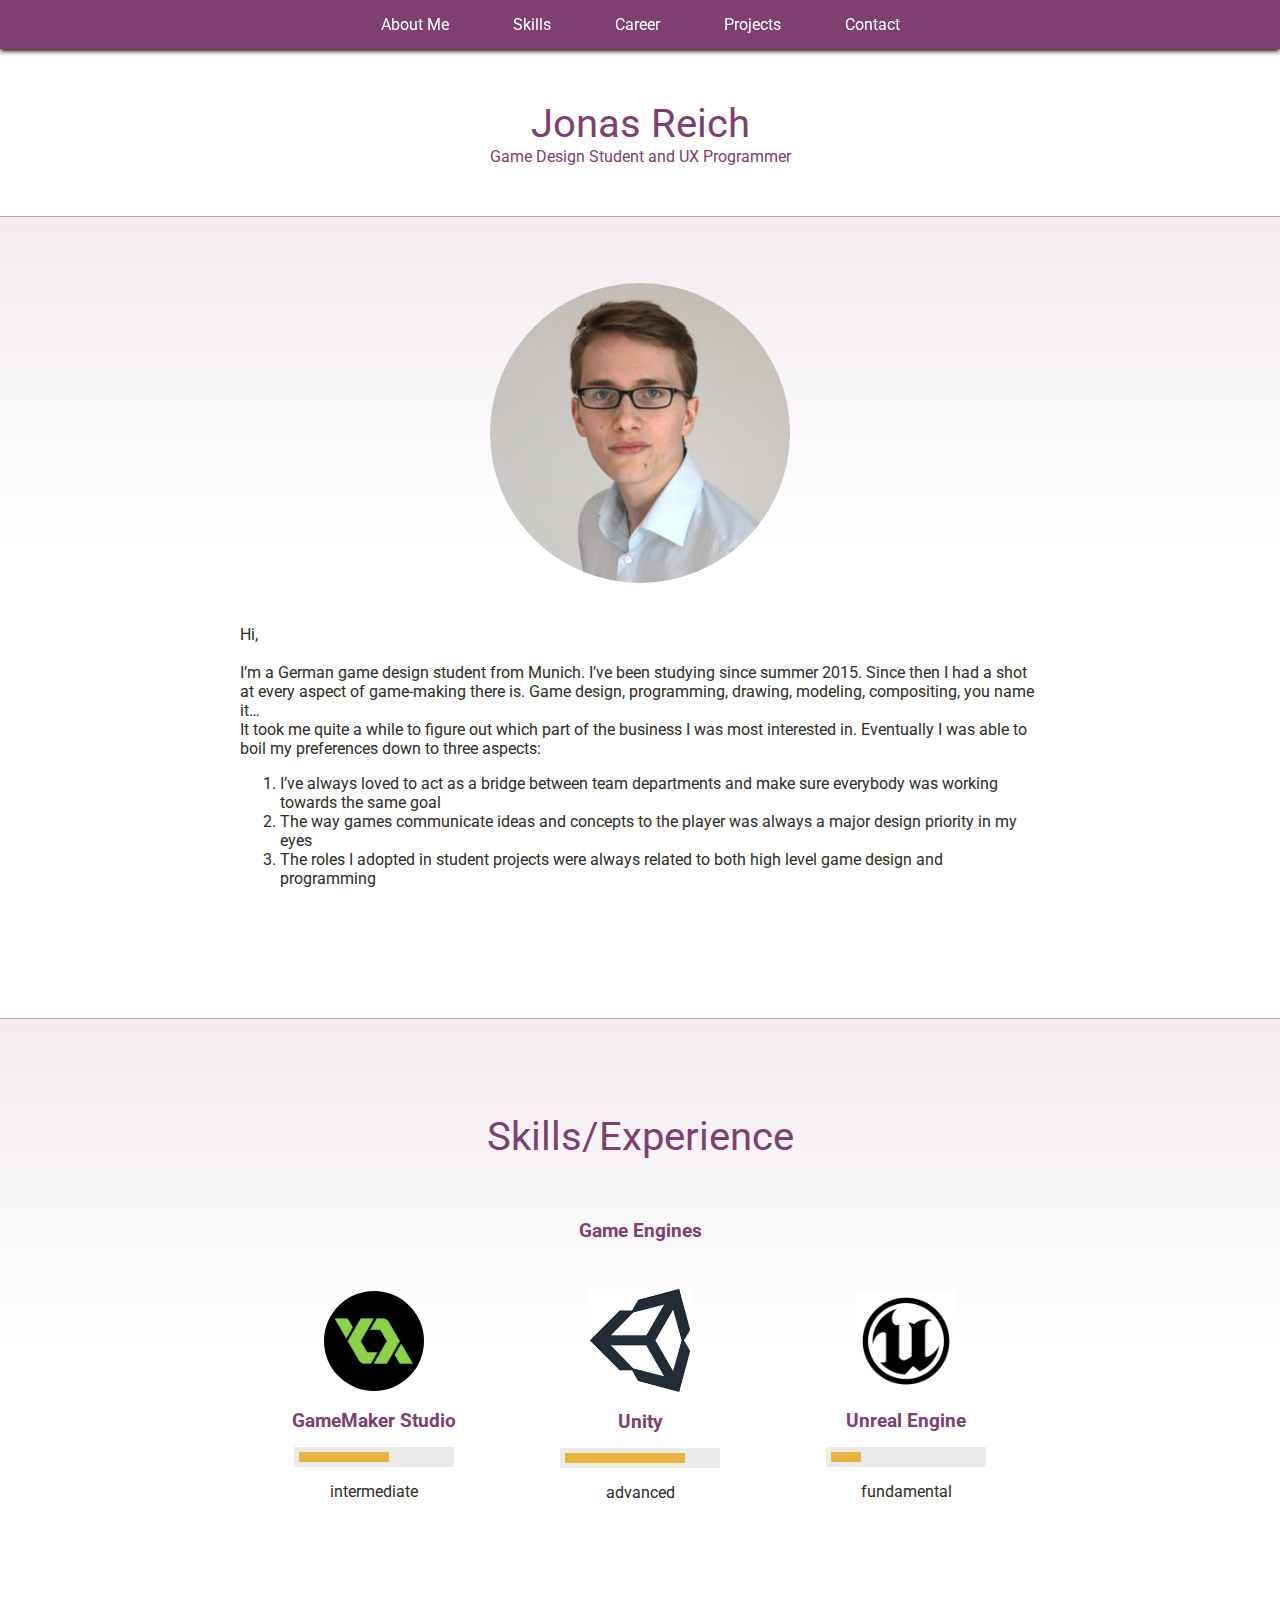
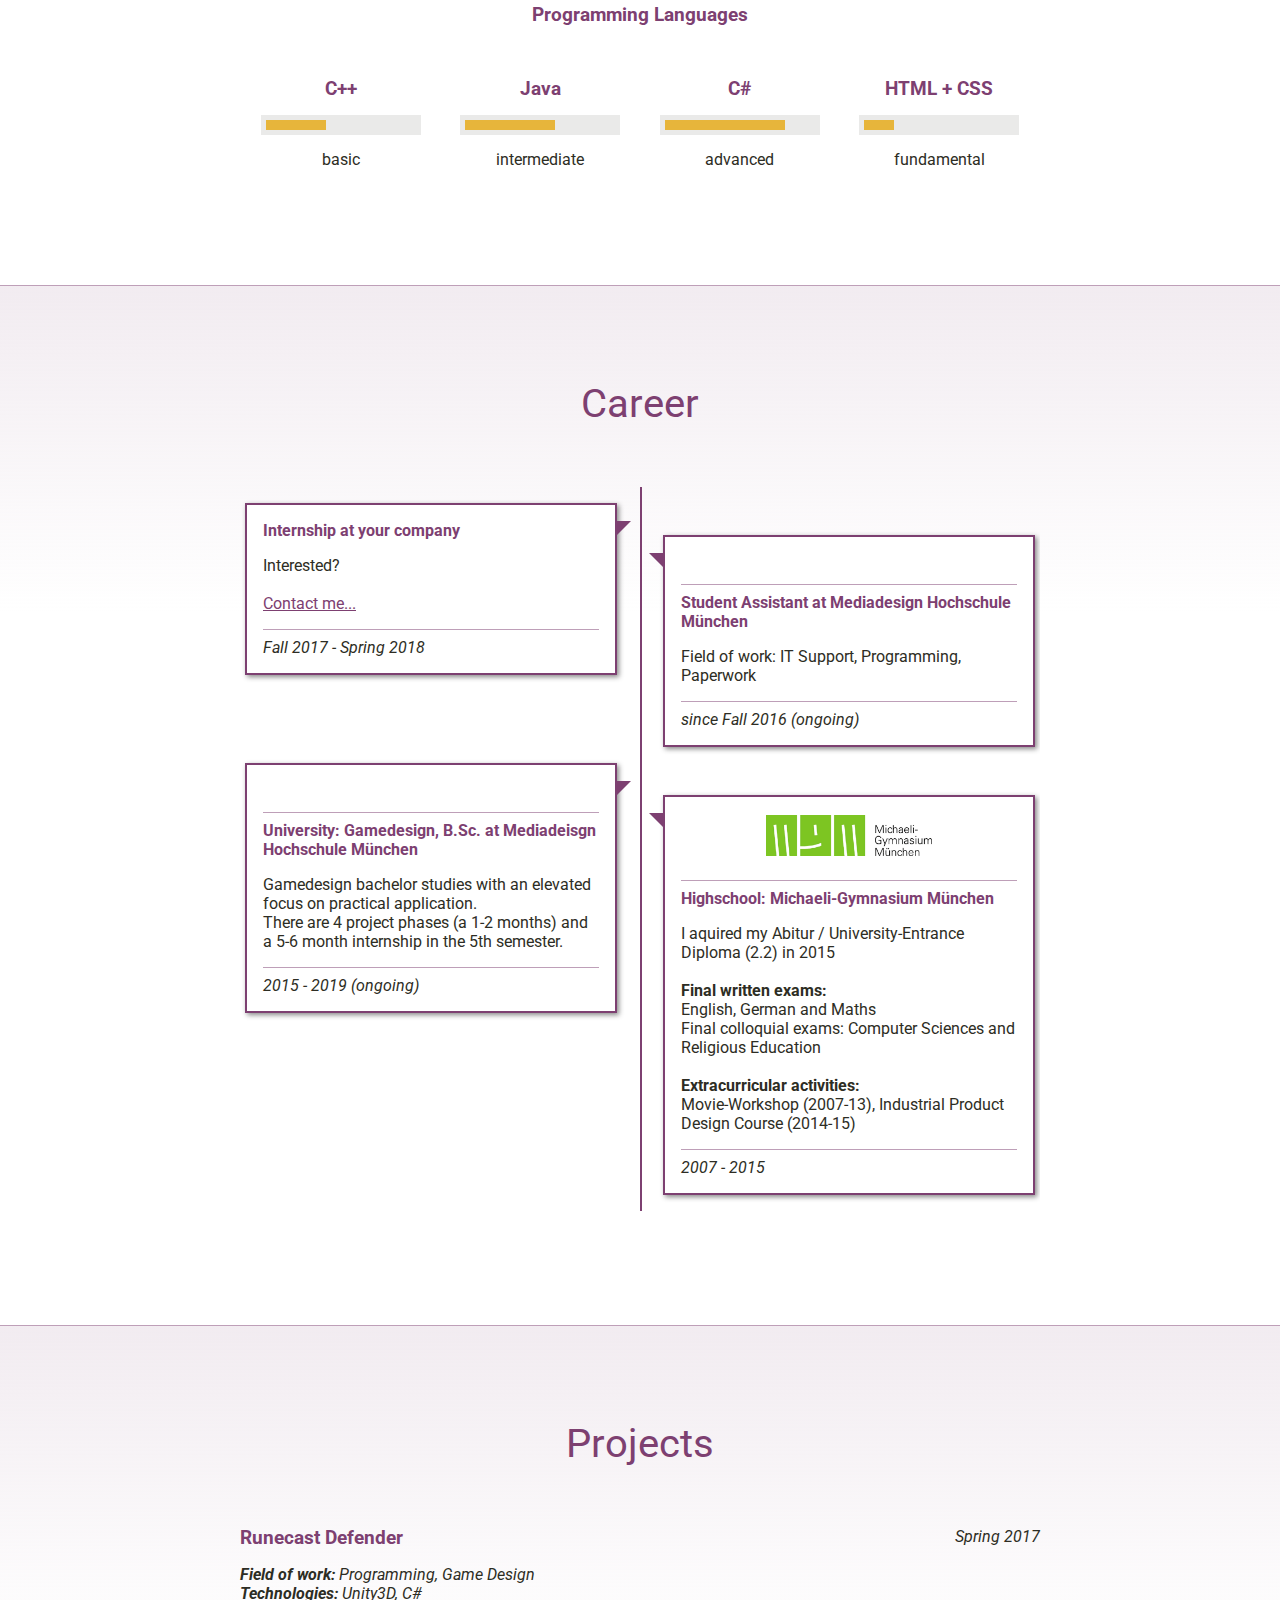
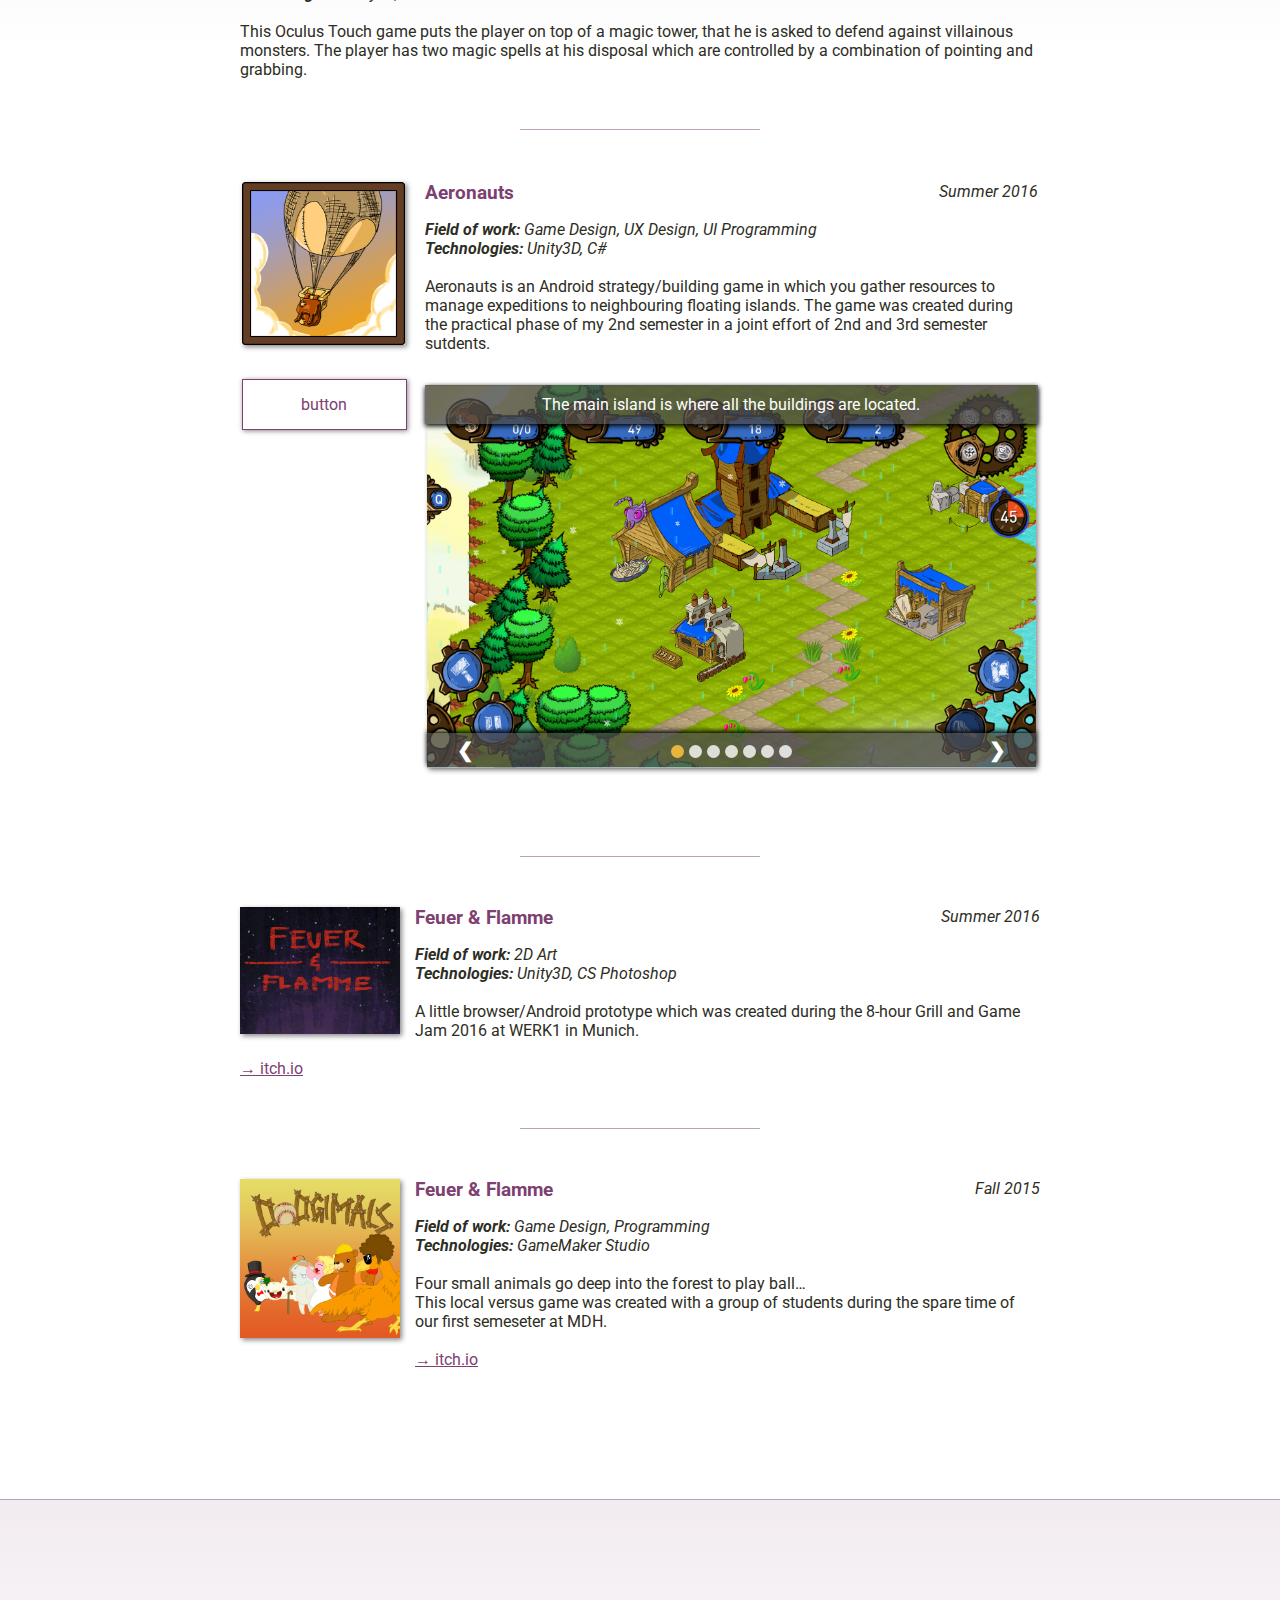
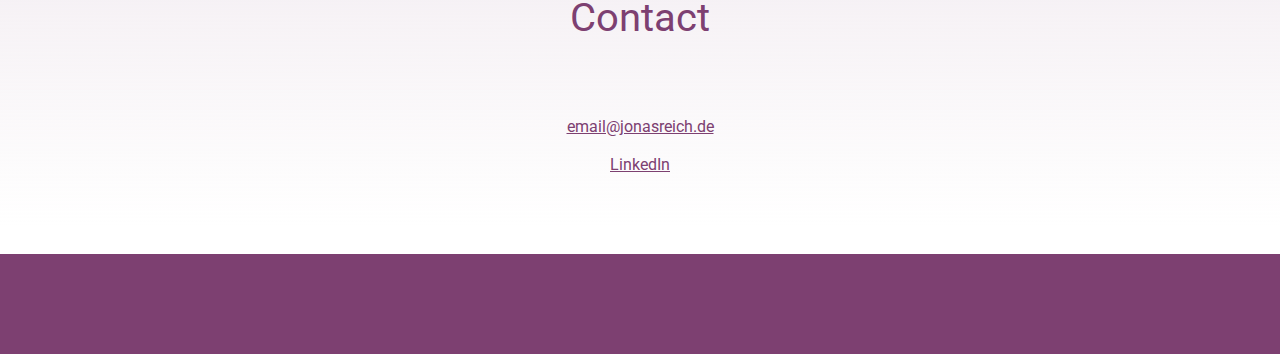
==== commit 7c0d47cc: "drop shadows everywhere" ====
--- a/sandbox/index.html
+++ b/sandbox/index.html
@@ -13,11 +13,11 @@
 
 <body>
 	<div id="main-menu" style="position: fixed; top: 0px; width: 100%; z-index: 1000; left:0px;">
-		<a href="#">About Me</a>
-		<a href="#skills">Skills</a>
-		<a href="#career">Career</a>
-		<a href="#projects">Projects</a>
-		<a href="#contact">Contact</a>
+		<a class="button" href="#">About Me</a>
+		<a class="button" href="#skills">Skills</a>
+		<a class="button" href="#career">Career</a>
+		<a class="button" href="#projects">Projects</a>
+		<a class="button" href="#contact">Contact</a>
 	</div>
 	<header id="page-title">
 		<h1>Jonas Reich</h1>
@@ -195,70 +195,78 @@
 					</p>
 				</div>
 				<hr>
-				<div id="aeronauts">
-					<img src="../images/Aeronauts/AeronautsIcon.png" alt="" style="width: 20%; float: left; margin-bottom: 15px; margin-right: 15px;">
-					<time>Summer 2016</time>
-					<h3>Aeronauts</h3>
-
-					<p>
-						<i>
+				<table id="aeronauts">
+					<td style="vertical-align: top;">
+						<img src="../images/Aeronauts/AeronautsIcon.png" alt="" style="width: 90%; margin-bottom: 30px;">
+
+						<a class="button-container" href="">
+							<div class="button">button</div>
+						</a>
+					</td>
+					<td>
+						<time>Summer 2016</time>
+						<h3>Aeronauts</h3>
+
+						<p>
+							<i>
 						<b>Field of work:</b> Game Design, UX Design, UI Programming
 						<br><b>Technologies:</b> Unity3D, C#
 						</i>
-						<br>
-						<br>Aeronauts is an Android strategy/building game in which you gather resources to manage expeditions to neighbouring
-						floating islands. The game was created during the practical phase of my 2nd semester in a joint effort of 2nd and 3rd
-						semester sutdents.
-					</p>
-					<table class="center-wrapper slide-container">
-						<td>
-							<div class="slides">
-								<p>The main island is where all the buildings are located.</p>
-								<img src="../images/Aeronauts/screenshot01.PNG" style="width:100%">
-							</div>
-							<div class="slides">
-								<p>When the game is first started, you are greeted by an Aeronaut worker and introduced to the core game mechanics.</p>
-								<img src="../images/Aeronauts/screenshot02.PNG" style="width:100%">
-							</div>
-							<div class="slides">
-								<p>You can construct various buildings on your main island.</p>
-								<img src="../images/Aeronauts/screenshot03.PNG" style="width:100%">
-							</div>
-							<div class="slides">
-								<p>You can start expeditions to neighbouring dungeon islands.</p>
-								<img src="../images/Aeronauts/screenshot04.PNG" style="width:100%">
-							</div>
-							<div class="slides">
-								<p>Expeditions are the key to a steady supply of resources.</p>
-								<img src="../images/Aeronauts/screenshot05.PNG" style="width:100%">
-							</div>
-							<div class="slides">
-								<p>There is a multitude of dungeon islands to explore.</p>
-								<img src="../images/Aeronauts/screenshot06.PNG" style="width:100%">
-							</div>
-							<div class="slides">
-								<p>At times you're required to engage in fights versus dangerous insectuous creatures.</p>
-								<img src="../images/Aeronauts/screenshot07.PNG" style="width:100%">
-							</div>
-
-							<div class="slides-bar-anchor">
-								<div class="slides-bar">
-									<div class="slides-arrow-left" onclick="plusDivs(-1)">❮</div>
-									<div class="slides-arrow-right" onclick="plusDivs(1)">❯</div>
-
-									<button class="slideDots" onclick="currentDiv(1)"></button>
-									<button class="slideDots" onclick="currentDiv(2)"></button>
-									<button class="slideDots" onclick="currentDiv(3)"></button>
-									<button class="slideDots" onclick="currentDiv(4)"></button>
-									<button class="slideDots" onclick="currentDiv(5)"></button>
-									<button class="slideDots" onclick="currentDiv(6)"></button>
-									<button class="slideDots" onclick="currentDiv(7)"></button>
-								</div>
-							</div>
-							<script src="../scripts/slides.js"></script>
-						</td>
-					</table>
-				</div>
+							<br>
+							<br>Aeronauts is an Android strategy/building game in which you gather resources to manage expeditions to neighbouring
+							floating islands. The game was created during the practical phase of my 2nd semester in a joint effort of 2nd and
+							3rd semester sutdents.
+						</p>
+						<table class="center-wrapper slide-container">
+							<td>
+								<div class="slides">
+									<p>The main island is where all the buildings are located.</p>
+									<img src="../images/Aeronauts/screenshot01.PNG" style="width:100%">
+								</div>
+								<div class="slides">
+									<p>When the game is first started, you are greeted by an Aeronaut worker and introduced to the core game mechanics.</p>
+									<img src="../images/Aeronauts/screenshot02.PNG" style="width:100%">
+								</div>
+								<div class="slides">
+									<p>You can construct various buildings on your main island.</p>
+									<img src="../images/Aeronauts/screenshot03.PNG" style="width:100%">
+								</div>
+								<div class="slides">
+									<p>You can start expeditions to neighbouring dungeon islands.</p>
+									<img src="../images/Aeronauts/screenshot04.PNG" style="width:100%">
+								</div>
+								<div class="slides">
+									<p>Expeditions are the key to a steady supply of resources.</p>
+									<img src="../images/Aeronauts/screenshot05.PNG" style="width:100%">
+								</div>
+								<div class="slides">
+									<p>There is a multitude of dungeon islands to explore.</p>
+									<img src="../images/Aeronauts/screenshot06.PNG" style="width:100%">
+								</div>
+								<div class="slides">
+									<p>At times you're required to engage in fights versus dangerous insectuous creatures.</p>
+									<img src="../images/Aeronauts/screenshot07.PNG" style="width:100%">
+								</div>
+
+								<div class="slides-bar-anchor">
+									<div class="slides-bar">
+										<div class="slides-arrow-left" onclick="plusDivs(-1)">❮</div>
+										<div class="slides-arrow-right" onclick="plusDivs(1)">❯</div>
+
+										<button class="slideDots" onclick="currentDiv(1)"></button>
+										<button class="slideDots" onclick="currentDiv(2)"></button>
+										<button class="slideDots" onclick="currentDiv(3)"></button>
+										<button class="slideDots" onclick="currentDiv(4)"></button>
+										<button class="slideDots" onclick="currentDiv(5)"></button>
+										<button class="slideDots" onclick="currentDiv(6)"></button>
+										<button class="slideDots" onclick="currentDiv(7)"></button>
+									</div>
+								</div>
+								<script src="../scripts/slides.js"></script>
+							</td>
+						</table>
+					</td>
+				</table>
 				<hr>
 				<div id="feuer-flamme">
 					<img src="../images/feuerUndFlamme.png" alt="" style="width: 20%; float: left; margin-bottom: 15px; margin-right: 15px;">
--- a/sandbox/css/style.css
+++ b/sandbox/css/style.css
@@ -31,6 +31,7 @@
     text-align: center;
     padding-top: 30px;
 	padding-bottom: 60px;
+	
 }
 
 header :any-link {
@@ -82,17 +83,6 @@
 #page-title{
 	margin-top: 50px;
 	padding: 50px;
-}
-
-#main-menu a {
-	color: white;
-	text-decoration: none;
-	margin-right: 15px;
-	margin-left: 15px;
-}
-
-#main-menu a:hover {
-	color: #E7B53B;
 }
 
 #main-menu {
@@ -104,6 +94,45 @@
 	width: 100%;
 	z-index: 1000;
 	left:0px;
+
+	box-shadow: 0px 2px 5px black;
+}
+
+div.button, a.button {
+	color:white;
+	text-decoration: none;
+	padding: 15px 30px 15px 30px;
+	background-color: #7D4071;
+	text-align: center;
+}
+
+a.button-container {
+	text-decoration: none;
+}
+
+img {
+	box-shadow: 2px 2px 5px #888888;
+}
+
+.timeline img, #about-me img, #skills img {
+	box-shadow: 0px 0px 0px;
+}
+
+div.button {
+	width: 90%;
+	text-align: center;
+	padding: 15px 0px 15px 0px;
+
+	background-color: white;
+	border: 1px solid #7D4071;
+	color: #7D4071;
+	box-shadow: 1px 1px 5px #888888;
+}
+
+a.button:hover, div.button:hover {
+	background-color: #E7B53B;
+	color: white;
+	text-decoration: none;
 }
 
 .section-spacer  {
@@ -185,6 +214,8 @@
 	margin-bottom: 1em;
 	position: relative;
 	border: 2px #7D4071 solid;
+	
+	box-shadow: 2px 2px 5px #888888;
 }
 
 .timeline:before {
@@ -223,10 +254,15 @@
 	.timeline li:nth-child(even) {
 		float: right;
 		margin-top: 2em;
+
+		/*box shadow margin*/
+		margin-right:5px;
 	}
 	
 	.timeline li:nth-child(odd) {
 		float: left;
+
+		margin-left:5px;
 	}
 
 	.timeline li:nth-child(odd):before {
@@ -276,6 +312,8 @@
     padding-top: 5px;
 
 	margin: 0 auto;
+	
+	box-shadow: 0px -2px 5px black;
 }
 
 .slides-arrow-left:hover, .slides-arrow-right:hover {
@@ -325,10 +363,11 @@
 	padding: 10px;
 
 	margin: 0 auto;
+
+	box-shadow: 0px 2px 5px black;
 }
 
 .slide-container{
-	width: 80%;
 	margin: 0 auto;
 	position:relative;
 
@@ -366,4 +405,4 @@
 
 a:hover {
 	color:#E7B53B;
-}+}
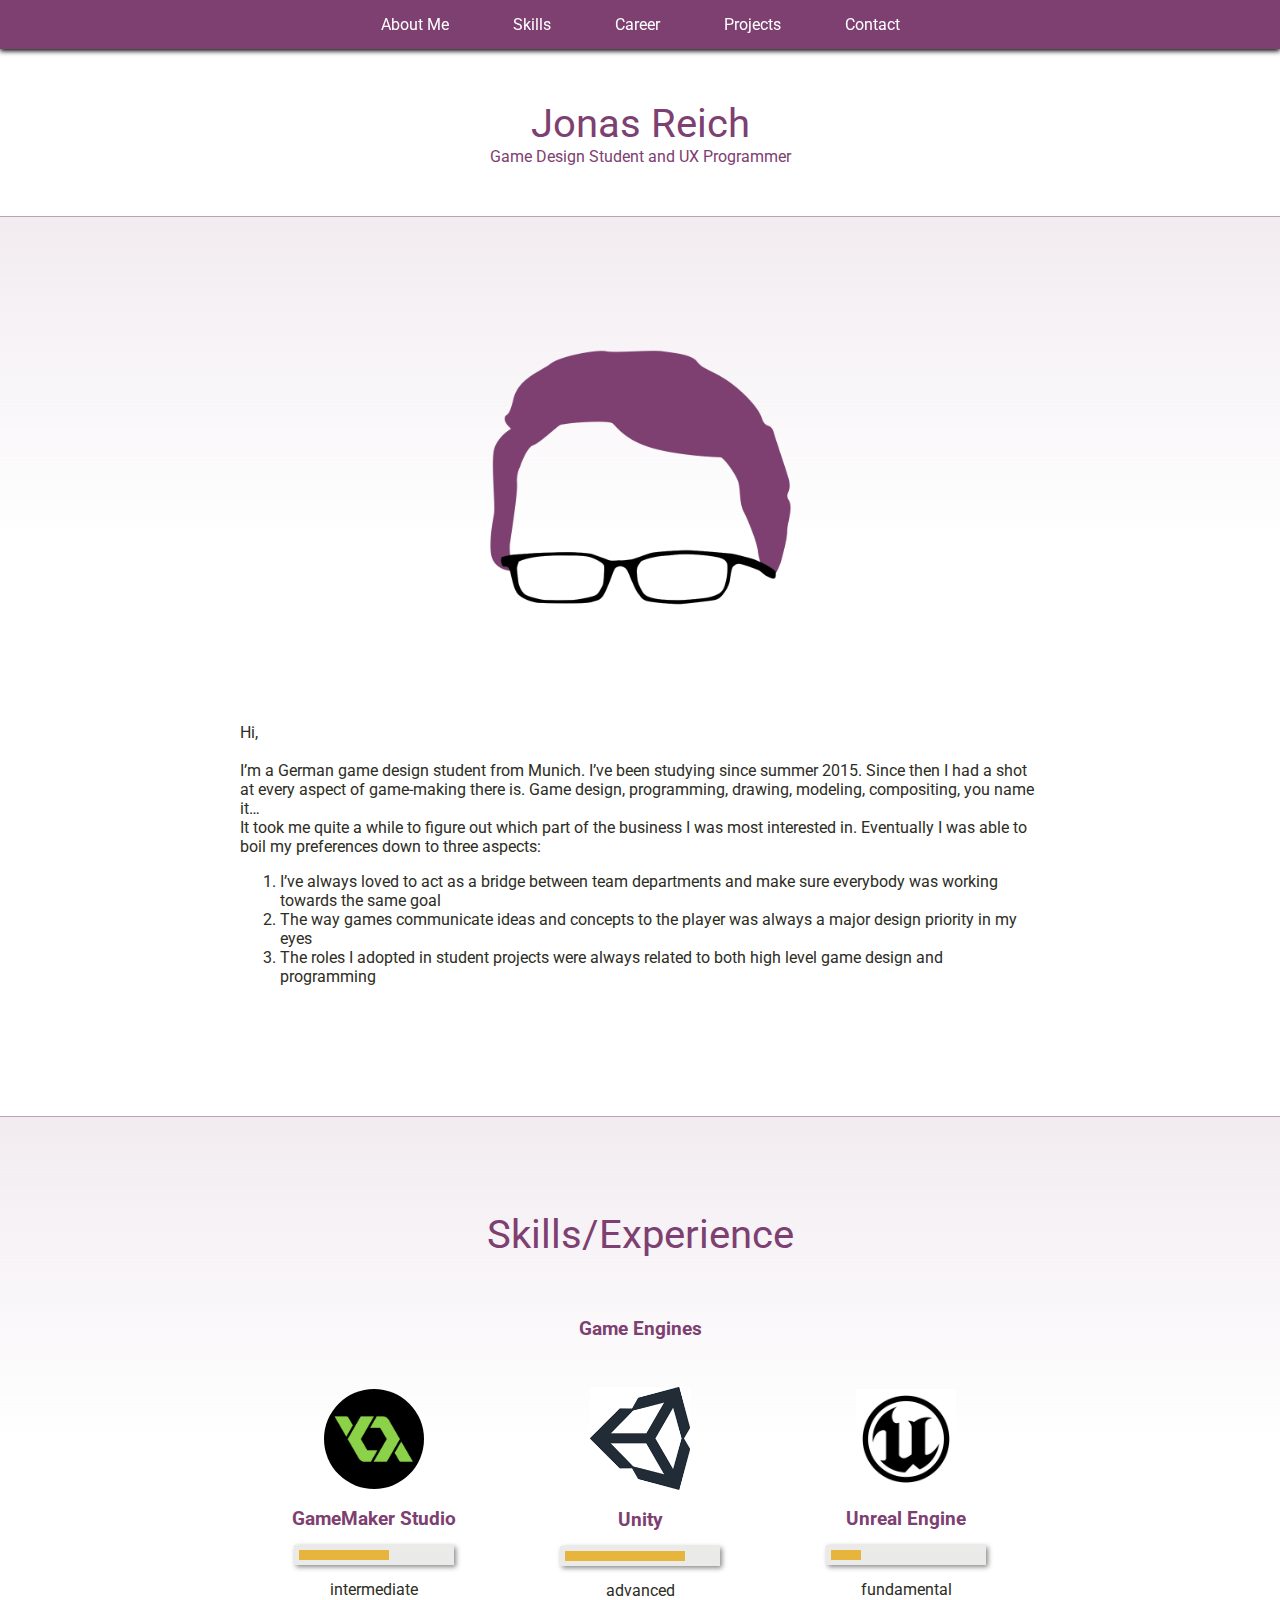
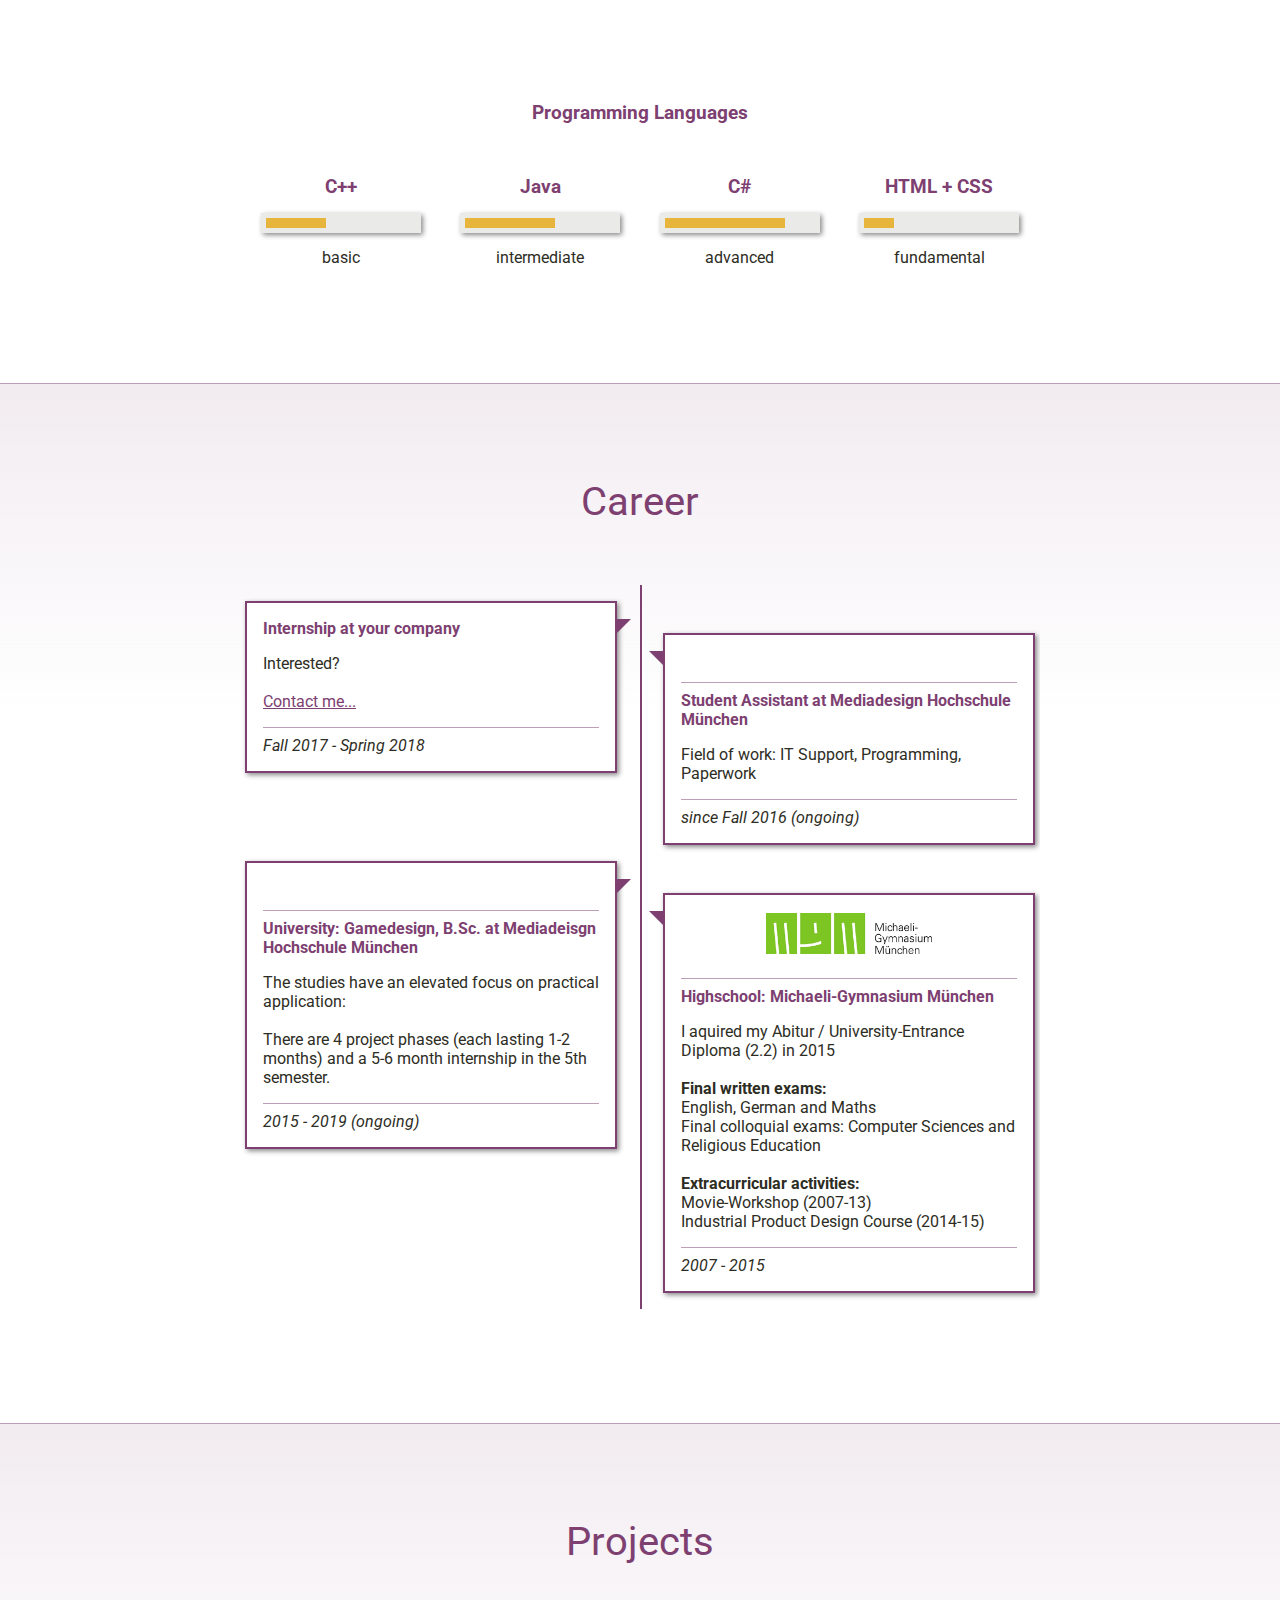
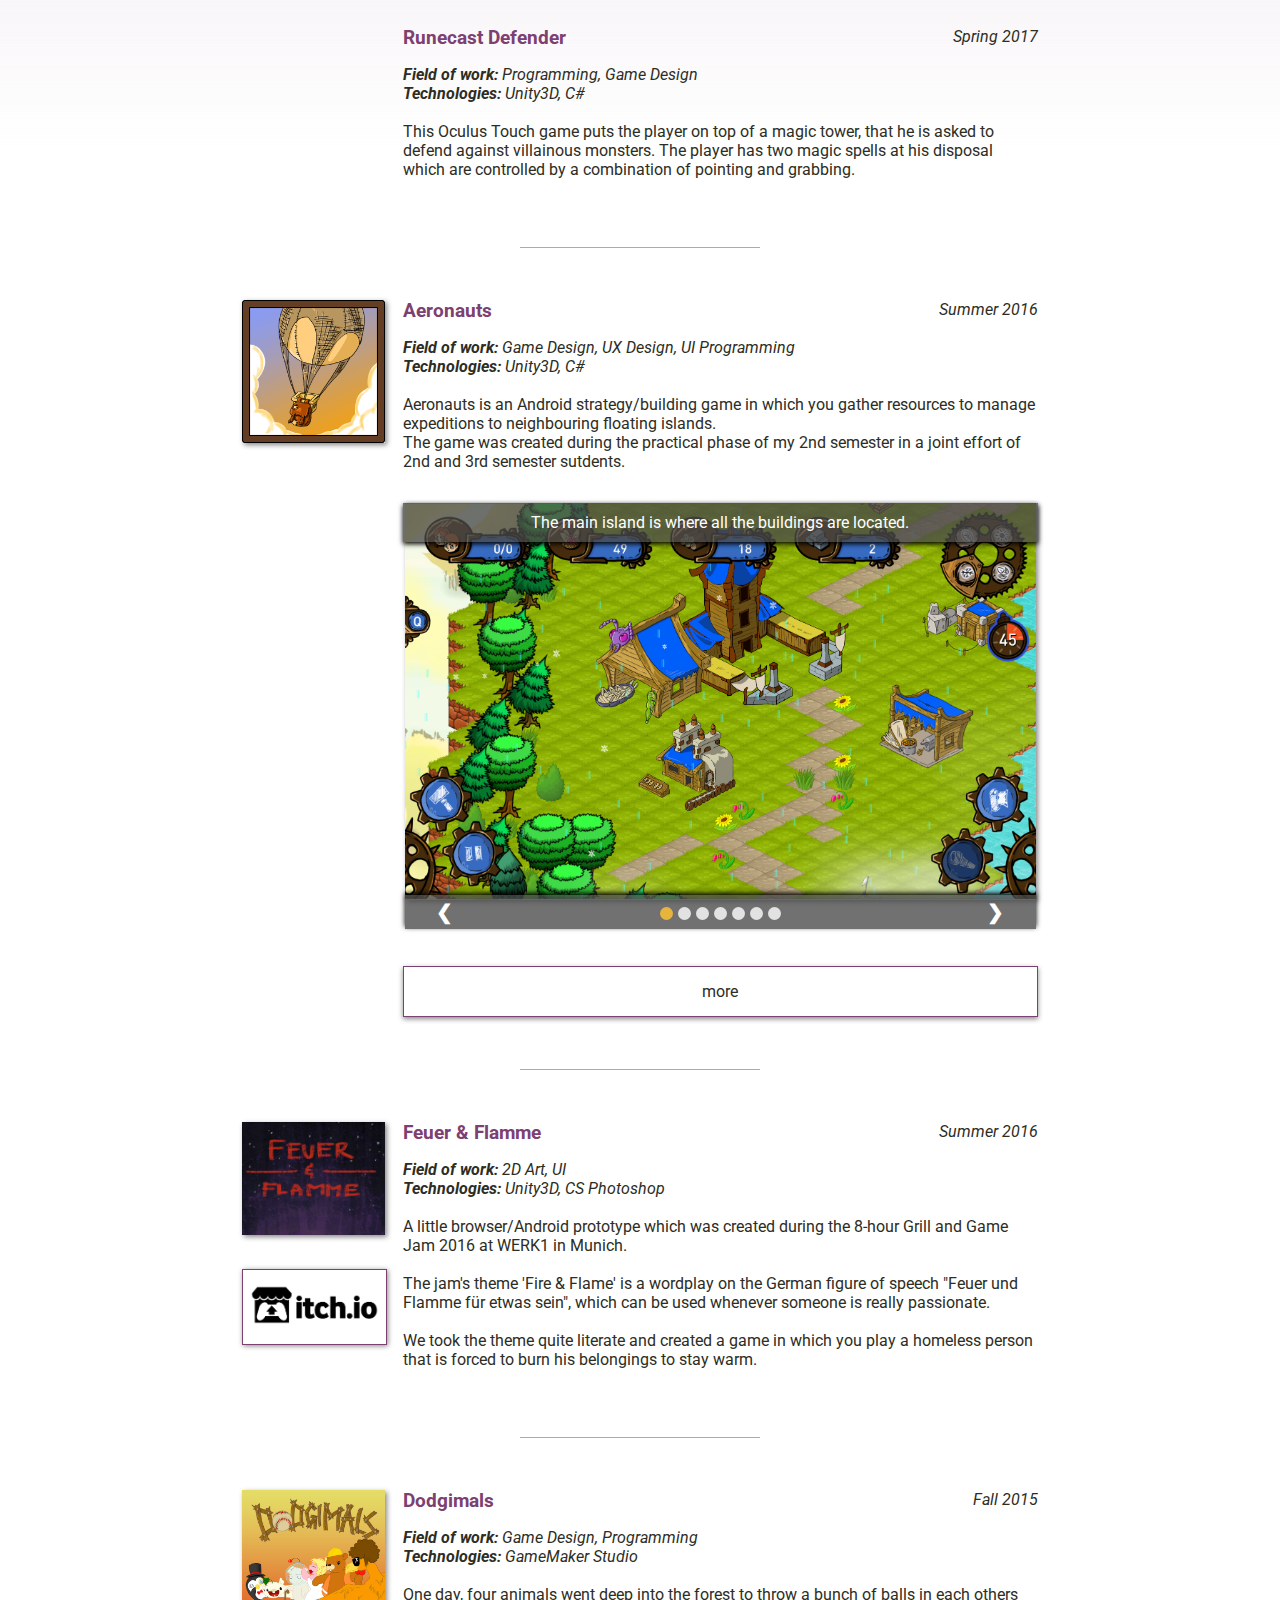
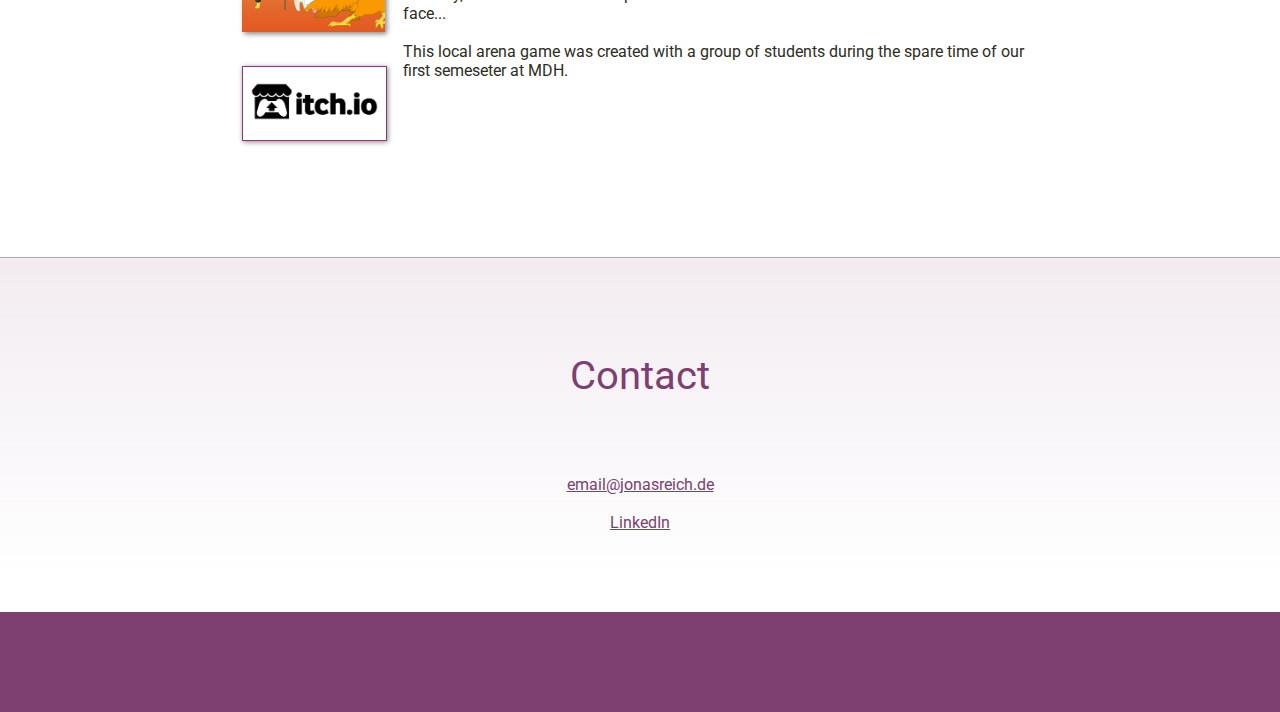
==== commit 2aad4506: "Aeronauts details" ====
--- a/sandbox/index.html
+++ b/sandbox/index.html
@@ -9,6 +9,8 @@
 	<link href="css/style.css" rel="stylesheet">
 
 	<link href="https://fonts.googleapis.com/css?family=Roboto:100,400" rel="stylesheet">
+
+	<link rel="icon" href="../images/jonasreich_avatar_icon.png">
 </head>
 
 <body>
@@ -27,7 +29,7 @@
 		<section id="about-me">
 			<div class="container">
 				<table class="center-wrapper">
-					<td><img src="../images/profilfoto.jpg" class="circular" style="max-width: 50%;" alt=""></td>
+					<td><img src="../images/jonasreich_avatar.png" class="circular" style="max-width: 50%;" alt=""></td>
 				</table>
 				<div style="height: 20px;"></div>
 				<p>
@@ -147,8 +149,8 @@
 							<hr>
 							<h4>University: Gamedesign, B.Sc. at Mediadeisgn Hochschule München</h4>
 							<p>
-								Gamedesign bachelor studies with an elevated focus on practical application.
-								<br>There are 4 project phases (a 1-2 months) and a 5-6 month internship in the 5th semester.
+								The studies have an elevated focus on practical application:<br>
+								<br> There are 4 project phases (each lasting 1-2 months) and a 5-6 month internship in the 5th semester.
 							</p>
 							<hr>
 							<time>2015 - 2019 (ongoing)</time>
@@ -160,14 +162,13 @@
 							<hr>
 							<h4>Highschool: Michaeli-Gymnasium München</h4>
 							<p>
-								I aquired my Abitur / University-Entrance Diploma (2.2) in 2015
-								<br>
-								<br><b>Final written exams:</b>
-								<br>English, German and Maths
-								<br>Final colloquial exams: Computer Sciences and Religious Education
-								<br>
-								<br><b>Extracurricular activities:</b>
-								<br>Movie-Workshop (2007-13), Industrial Product Design Course (2014-15)
+								I aquired my Abitur / University-Entrance Diploma (2.2) in 2015<br>
+								<br>
+								<b>Final written exams:</b><br> English, German and Maths<br> Final colloquial exams: Computer Sciences and Religious
+								Education
+								<br>
+								<br>
+								<b>Extracurricular activities:</b><br> Movie-Workshop (2007-13)<br> Industrial Product Design Course (2014-15)
 							</p>
 							<hr>
 							<time>2007 - 2015</time>
@@ -182,26 +183,26 @@
 				<header>
 					<h2>Projects</h2>
 				</header>
-				<div id="runecast-defender">
-					<time>Spring 2017</time>
-					<h3>Runecast Defender</h3>
-					<p>
-						<i>
+				<table id="runecast-defender">
+					<td>
+					</td>
+					<td>
+						<time>Spring 2017</time>
+						<h3>Runecast Defender</h3>
+						<p>
+							<i>
 						<b>Field of work:</b> Programming, Game Design
 						<br><b>Technologies:</b> Unity3D, C#</i>
-						<br>
-						<br>This Oculus Touch game puts the player on top of a magic tower, that he is asked to defend against villainous monsters.
-						The player has two magic spells at his disposal which are controlled by a combination of pointing and grabbing.
-					</p>
-				</div>
+							<br>
+							<br>This Oculus Touch game puts the player on top of a magic tower, that he is asked to defend against villainous
+							monsters. The player has two magic spells at his disposal which are controlled by a combination of pointing and grabbing.
+						</p>
+					</td>
+				</table>
 				<hr>
 				<table id="aeronauts">
-					<td style="vertical-align: top;">
-						<img src="../images/Aeronauts/AeronautsIcon.png" alt="" style="width: 90%; margin-bottom: 30px;">
-
-						<a class="button-container" href="">
-							<div class="button">button</div>
-						</a>
+					<td>
+						<img src="../images/Aeronauts/AeronautsIcon.png" alt="">
 					</td>
 					<td>
 						<time>Summer 2016</time>
@@ -210,12 +211,10 @@
 						<p>
 							<i>
 						<b>Field of work:</b> Game Design, UX Design, UI Programming
-						<br><b>Technologies:</b> Unity3D, C#
-						</i>
-							<br>
-							<br>Aeronauts is an Android strategy/building game in which you gather resources to manage expeditions to neighbouring
-							floating islands. The game was created during the practical phase of my 2nd semester in a joint effort of 2nd and
-							3rd semester sutdents.
+						<br><b>Technologies:</b> Unity3D, C#</i><br>
+							<br> Aeronauts is an Android strategy/building game in which you gather resources to manage expeditions to neighbouring
+							floating islands.<br> The game was created during the practical phase of my 2nd semester in a joint effort of 2nd
+							and 3rd semester sutdents.<br>
 						</p>
 						<table class="center-wrapper slide-container">
 							<td>
@@ -265,39 +264,90 @@
 								<script src="../scripts/slides.js"></script>
 							</td>
 						</table>
+						<a id="hide1" href="#hide1" class="hide button">more</a>
+						<a id="show1" href="#show1" class="show button">less</a>
+						<div class="details">
+							<p>
+								<br>
+								<h4>A Zen-Like Experience</h4>
+								<br> The biggest difference of Aeronauts compared to traditional strategy games is the complete absence of militarized
+								fights. There are enemy encounters on the dungeon-islands, but they are optional up to the point when you decide
+								to engage.<br> This approach creates a very calm, <b>zen-like experience</b> that focuses solely on exploration and
+								unit-management.
+								<br>
+								<br> One key component to achieve that goal is the resource tree which is inspired by the goods from <b>The Settlers II</b>.
+								It is a relatively peaceful game when compared to major strategie competitors such as Age of Empires, Civilisation
+								or the Anno series. The game feel is already pretty close to what we wanted to achieve for our game. However, the
+								economy of the Settlers II is still <b>centered around the military</b> which is the driving force for everything.
+								All the fortunes a player collects over the course of a game are spent to resolve military disputes. Gold coins which
+								are used to recruit and train soldiers are the most expencive good. Unfortunately there is no civil equivalent to
+								gold coins that is worth your time or resources.<br>
+								<br>In Aeronauts <b>we wanted to take a different route:</b> Our resource tree is built around <b>cloth</b> which
+								is substantial for everything else.
+								<br>
+								<br>
+								<img style="box-shadow: 0 0; border: #2d2d24 1px solid; margin:0; padding: 15px;" src="../images/Aeronauts/resourceTree.png"
+									alt=""><br>
+									<br>You can collect wood, stone and single food pickups on the Main Island (the one where you start the
+									game and build all your buildings) and survive for a couple of years. You should not be fooled though: You have
+									to consume a sizebale amount of this deposit to build an air balloon that in turn enables you to venture an expedition
+									to one of the neighbouring 'dungeon-islands'. These islands are rich of resources and your main supply source throughout
+									the game.
+									<br> The exploration of dungeon-islands naturally divides the game into 5-minute chunks of gameplay that are ideal
+									for short mobile play-sessions.
+									<br>
+									<br>The flora and fauna of the dungeon-islands you encounter depends on the season during which you send off the
+									expedition air-balloon. Granted you dispatch a balloon in the midst of Summer, you're most likely to encounter a
+									sandy island full of palm trees and cactuses.
+							</p>
+						</div>
 					</td>
 				</table>
 				<hr>
-				<div id="feuer-flamme">
-					<img src="../images/feuerUndFlamme.png" alt="" style="width: 20%; float: left; margin-bottom: 15px; margin-right: 15px;">
-					<time>Summer 2016</time>
-					<h3>Feuer & Flamme</h3>
-
-					<p>
-						<i>
-						<b>Field of work:</b> 2D Art
+				<table id="feuer-flamme">
+					<td>
+						<img src="../images/feuerUndFlamme.png" alt="">
+
+						<a class="button-container" href="https://specktacular.itch.io/feuer-flamme-ggj16-werk1-entry">
+							<div class="button"><img src="../images/itchio-black.png" style="margin:0px; box-shadow: 0 0;" alt=""></div>
+						</a>
+					</td>
+					<td>
+						<time>Summer 2016</time>
+						<h3>Feuer & Flamme</h3>
+
+						<p>
+							<i>
+						<b>Field of work:</b> 2D Art, UI
 						<br><b>Technologies:</b> Unity3D, CS Photoshop
 						</i><br>
-						<br> A little browser/Android prototype which was created during the 8-hour Grill and Game Jam 2016 at WERK1 in Munich.
-						<br>
-						<br><a target="_blank" href="https://specktacular.itch.io/feuer-flamme-ggj16-werk1-entry"><span>&#8594;</span> itch.io</a>
-					</p>
-				</div>
+							<br> A little browser/Android prototype which was created during the 8-hour Grill and Game Jam 2016 at WERK1 in Munich.<br>
+							<br> The jam's theme 'Fire & Flame' is a wordplay on the German figure of speech "Feuer und Flamme für etwas sein",
+							which can be used whenever someone is really passionate.<br>
+							<br> We took the theme quite literate and created a game in which you play a homeless person that is forced to burn
+							his belongings to stay warm.
+						</p>
+					</td>
+				</table>
 				<hr>
-				<div id="dodgimals">
-					<img src="../images/dodgimals.png" alt="" style="width: 20%; float: left; margin-bottom: 15px; margin-right: 15px;">
-					<time>Fall 2015</time>
-					<h3>Feuer & Flamme</h3>
-					<p><i>
-							<b>Field of work:</b> Game Design, Programming
-							<br><b>Technologies:</b> GameMaker Studio</i>
-						<br>
-						<br>Four small animals go deep into the forest to play ball…
-						<br>This local versus game was created with a group of students during the spare time of our first semeseter at MDH.
-						<br>
-						<br><a target="_blank" href="https://specktacular.itch.io/dodgimals"><span>&#8594;</span> itch.io</a>
-					</p>
-				</div>
+				<table id="dodgimals">
+					<td>
+						<img src="../images/dodgimals.png" alt="">
+						<a class="button-container" href="https://specktacular.itch.io/dodgimals">
+							<div class="button"><img src="../images/itchio-black.png" style="margin:0px; box-shadow: 0 0;" alt=""></div>
+						</a>
+					</td>
+					<td>
+						<time>Fall 2015</time>
+						<h3>Dodgimals</h3>
+						<p><i>
+							<b>Field of work:</b> Game Design, Programming<br>
+							<b>Technologies:</b> GameMaker Studio</i><br>
+							<br> One day, four animals went deep into the forest to throw a bunch of balls in each others face...<br>
+							<br> This local arena game was created with a group of students during the spare time of our first semeseter at MDH.
+						</p>
+					</td>
+				</table>
 			</div>
 		</section>
 		<div class="section-spacer"></div>
@@ -306,6 +356,7 @@
 				<header>
 					<h2>Contact</h2>
 				</header>
+
 				<p style="text-align: center;">
 					<a href="mailto:email@jonasreich.de">email@jonasreich.de</a>
 					<br>
--- a/sandbox/css/style.css
+++ b/sandbox/css/style.css
@@ -110,7 +110,7 @@
 	text-decoration: none;
 }
 
-img {
+img, .progress-bar {
 	box-shadow: 2px 2px 5px #888888;
 }
 
@@ -182,6 +182,24 @@
 	margin-top: 50px; margin-bottom:50px; width: 30%;
 }
 
+#projects td {
+	display: table-cell;
+	vertical-align: top;
+	width: 20%;
+}
+
+#projects td ~ td {
+	display: unset;
+	width: auto;
+}
+
+#projects td img {
+	width: 90%;
+	margin-bottom: 30px;
+}
+
+
+
 /*-----------------------*/
 /* ------ TIMELINE ------*/
 /*-----------------------*/
@@ -202,13 +220,13 @@
 	border: 2px #7D4071 solid;
 }
   
-.timeline ul {
+.timeline > ul {
 	list-style: none;
 	padding: 0 1em 0 1em;
 	z-index: 1;
 }
   
-.timeline li {
+.timeline > ul > li {
 	background: white;
 	padding: 1em;
 	margin-bottom: 1em;
@@ -241,17 +259,17 @@
 		width: 2px;
 	}
 	
-	.timeline ul {
+	.timeline > ul {
 		padding-left: 0;
 		max-width: 100%;
 		padding: 0;
 	}
 	
-	.timeline li {
+	.timeline > ul > li {
 		width: 42%;
 	}
 	
-	.timeline li:nth-child(even) {
+	.timeline > ul > li:nth-child(even) {
 		float: right;
 		margin-top: 2em;
 
@@ -259,13 +277,13 @@
 		margin-right:5px;
 	}
 	
-	.timeline li:nth-child(odd) {
+	.timeline > ul > li:nth-child(odd) {
 		float: left;
 
 		margin-left:5px;
 	}
 
-	.timeline li:nth-child(odd):before {
+	.timeline > ul > li:nth-child(odd):before {
 		border-top: 1em solid #7D4071;
 		border-right: 1em solid transparent;
 		border-left: 1em;
@@ -273,7 +291,7 @@
 		left: auto;
 	}
 
-	.timeline li:before {
+	.timeline > ul > li:before {
     	content: '';
     	width: 0;
     	height: 0;
@@ -283,7 +301,7 @@
     	left: -1em;
 	}
 	
-	.timeline li:nth-of-type(2n+1) {
+	.timeline > ul > li:nth-of-type(2n+1) {
 		clear: both;
 	}
 }
@@ -397,6 +415,15 @@
 	height: 10px;
 }
 
+/*-----------------------*/
+/*-------- FADE ---------*/
+/*-----------------------*/
+
+.button, .fade {
+	transition: background .25s ease-in-out, color .25s ease-in-out;
+	-moz-transition: background .25s ease-in-out, color .25s ease-in-out;
+	-webkit-transition: background .25s ease-in-out, color .25s ease-in-out;
+}
 
 
 :any-link:hover {
@@ -406,3 +433,35 @@
 a:hover {
 	color:#E7B53B;
 }
+
+/*-----------------------*/
+/*------ COLLAPSE -------*/
+/*-----------------------*/
+
+.details,
+.show,
+.hide:target {
+  display: none;
+}
+.hide:target + .show,
+.hide:target ~ .details {
+  display: block;
+}
+
+a.hide {
+	padding-left: 0px;
+	padding-right: 0px;
+	display: block;
+}
+
+.hide.button, .show.button {
+	border: 1px #7D4071 solid;
+	background-color: transparent;
+	color: #2D2D24;
+	box-shadow: 0px 2px 5px #888888;
+}
+
+.hide.button:hover, .show.button:hover {
+	background-color: #E7B53B;
+	color: #2D2D24;
+}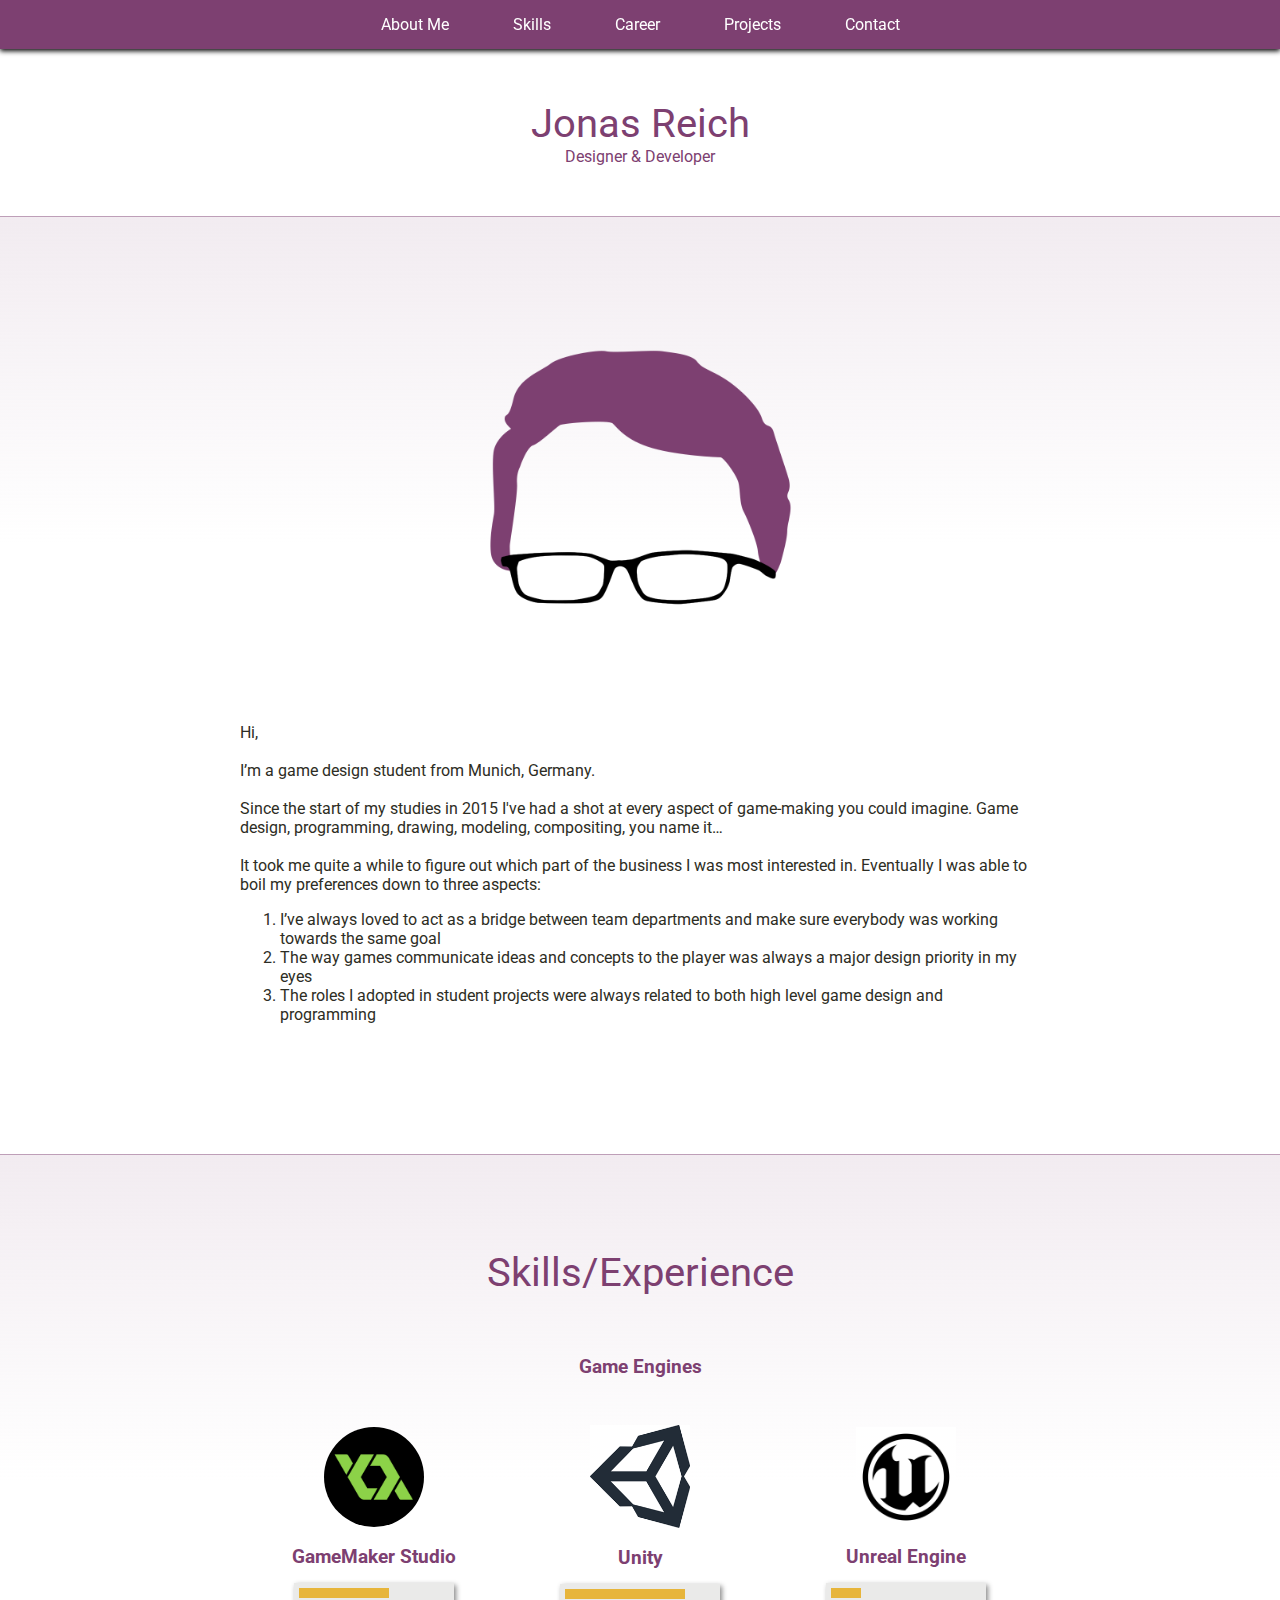
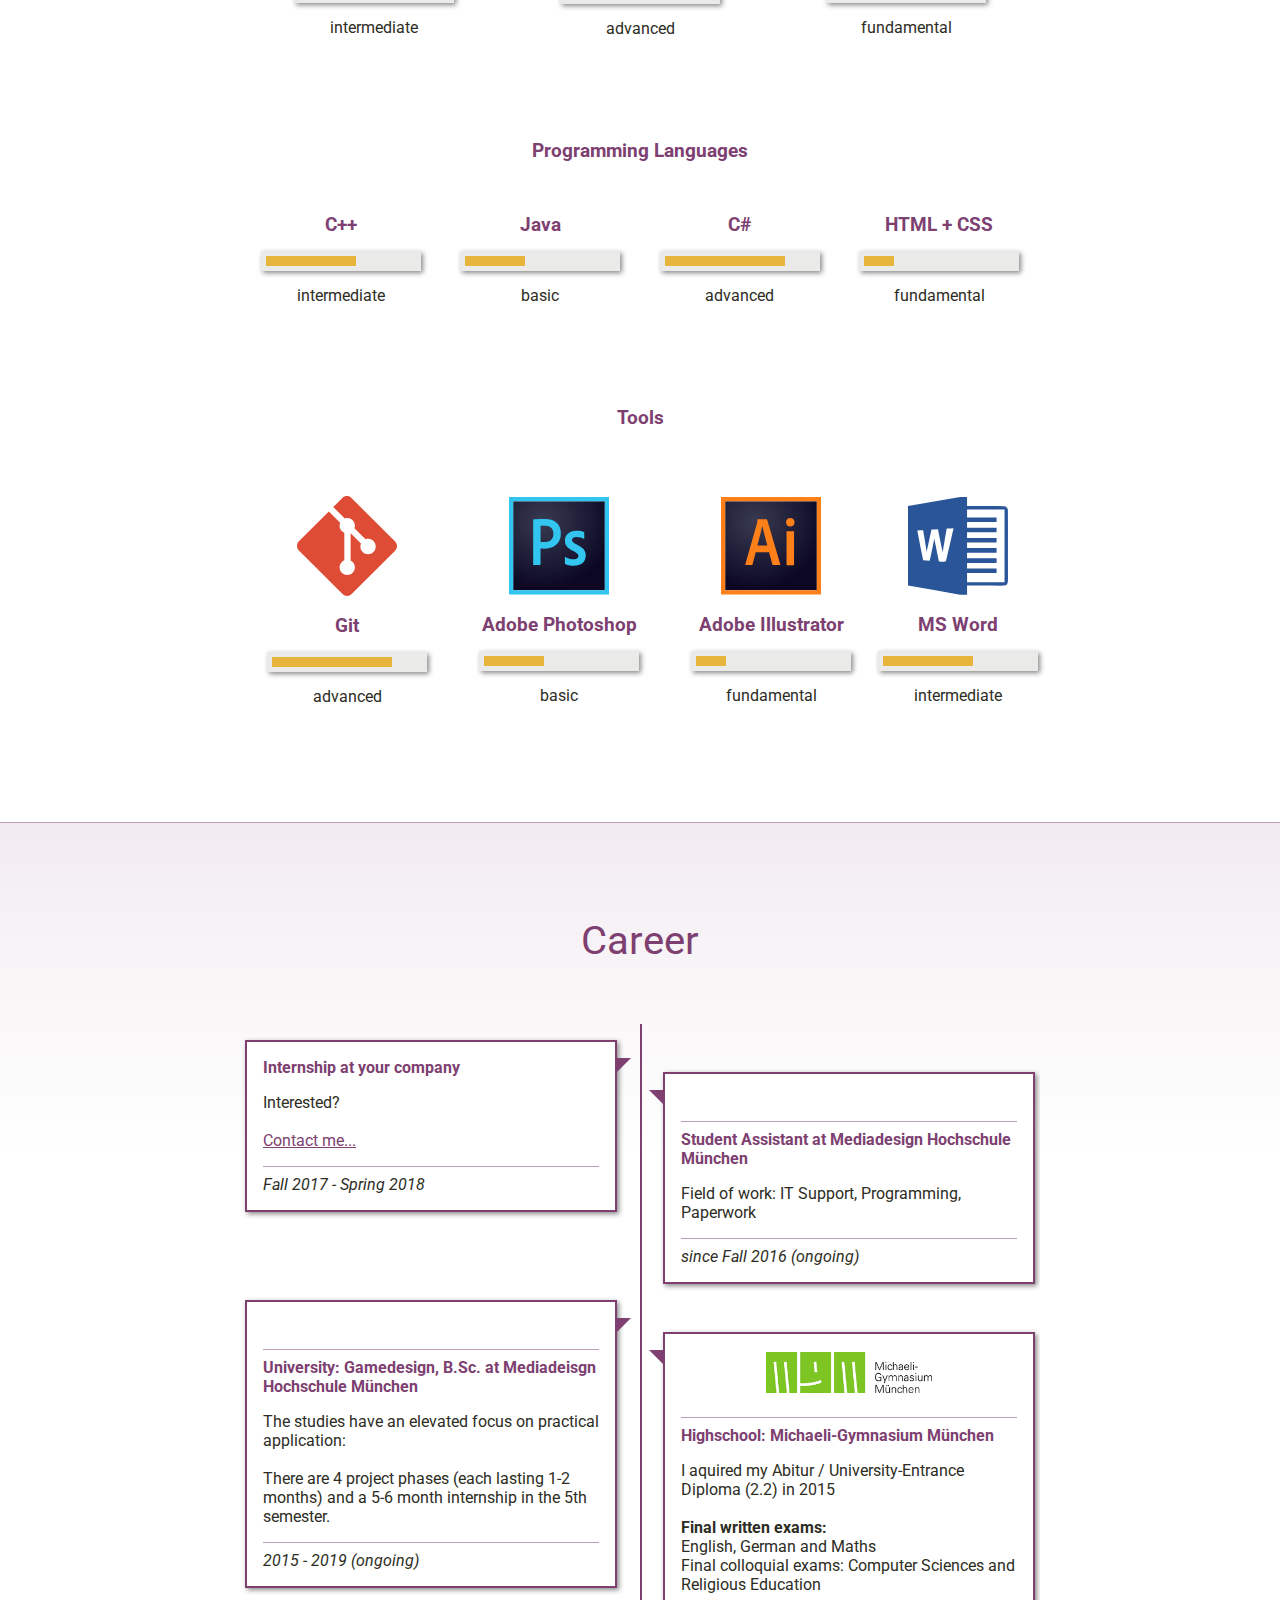
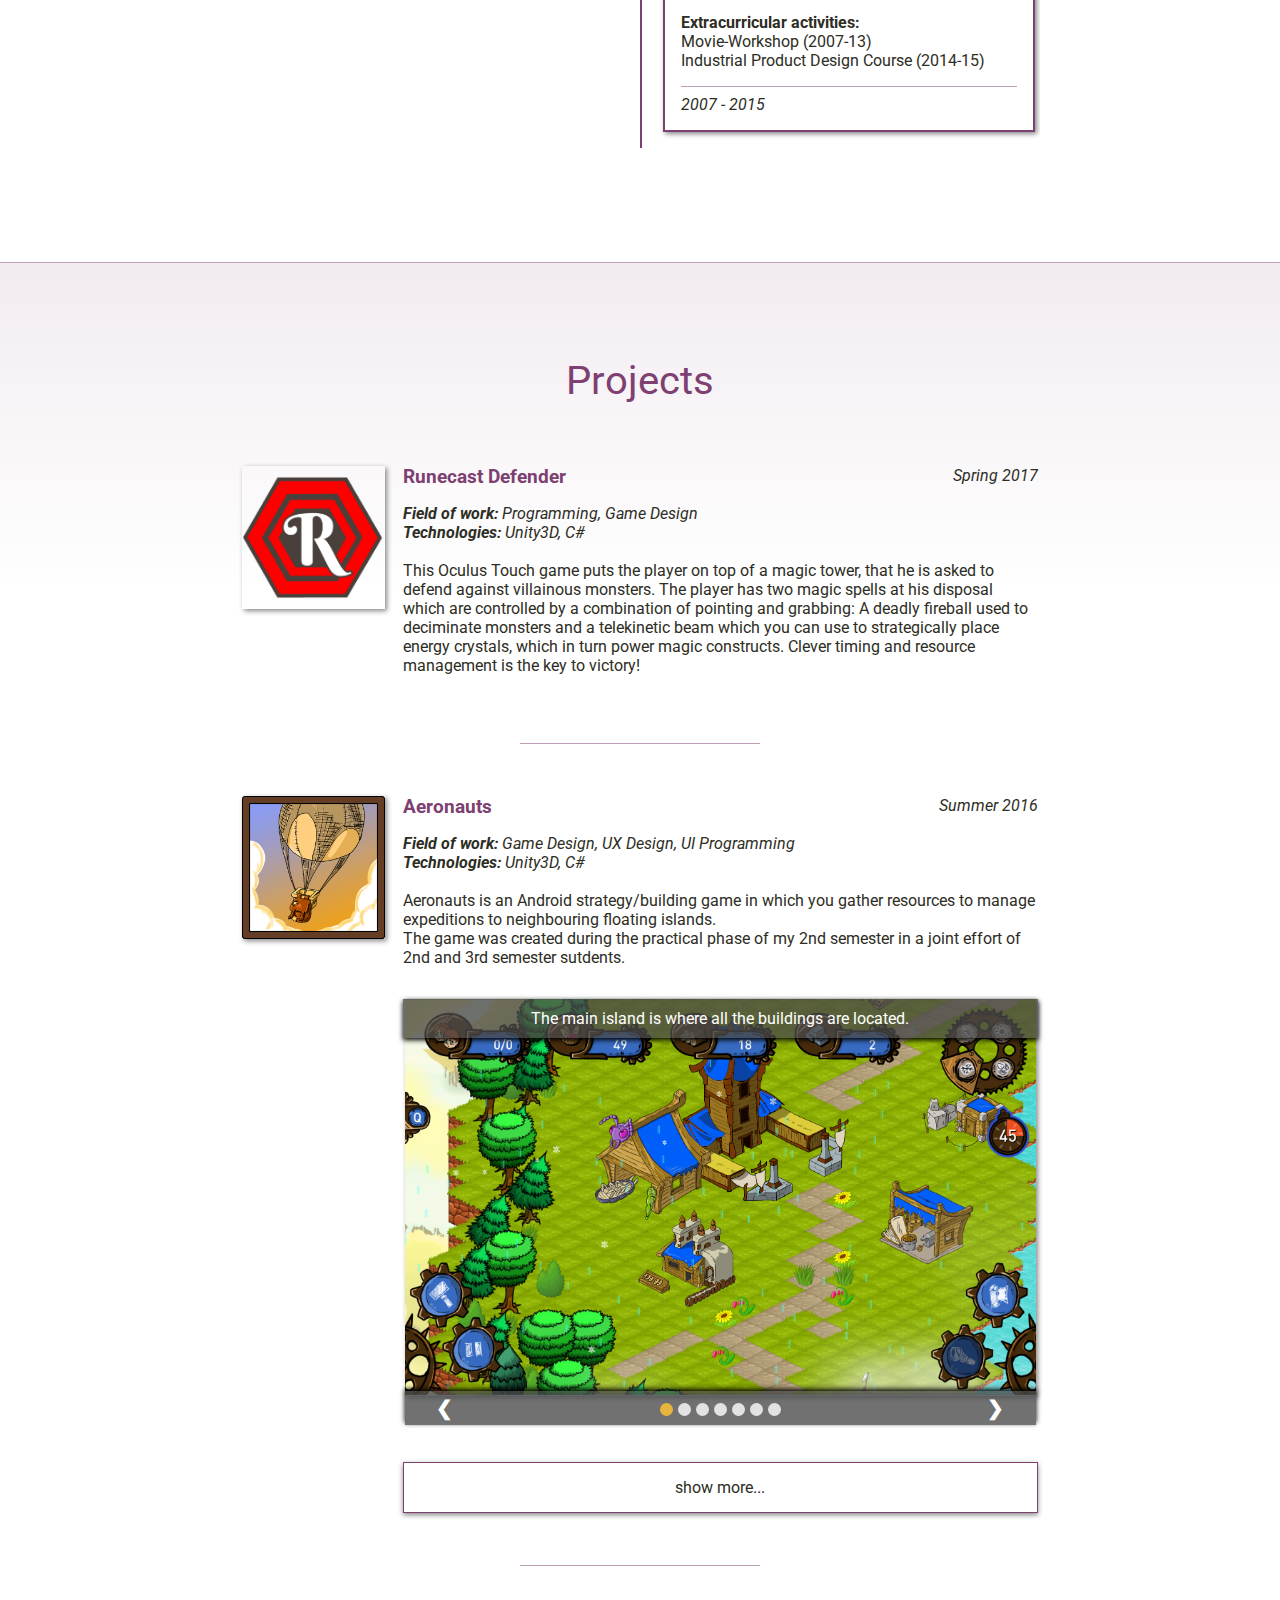
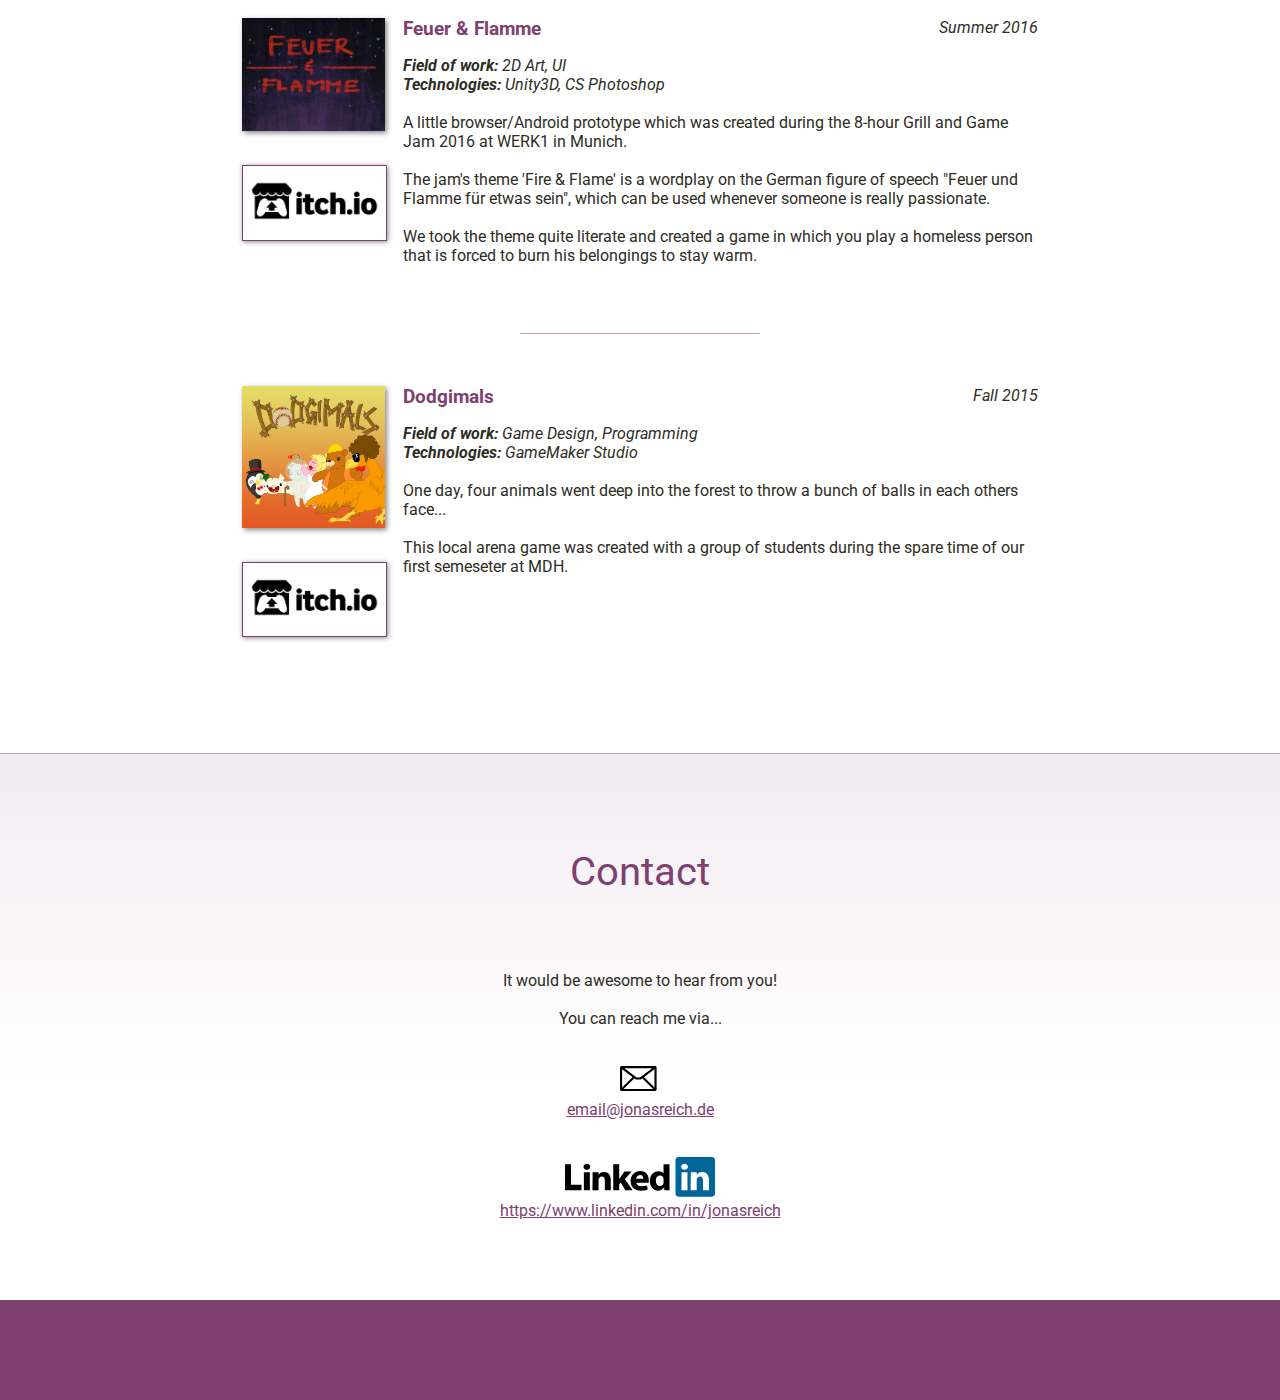
==== commit f6978845: "Extend runecast description, add images and Tools section" ====
--- a/sandbox/index.html
+++ b/sandbox/index.html
@@ -23,7 +23,7 @@
 	</div>
 	<header id="page-title">
 		<h1>Jonas Reich</h1>
-		Game Design Student and UX Programmer
+		Designer & Developer
 	</header>
 	<main>
 		<section id="about-me">
@@ -34,10 +34,13 @@
 				<div style="height: 20px;"></div>
 				<p>
 					Hi,<br>
-					<br> I’m a German game design student from Munich. I’ve been studying since summer 2015. Since then I had a shot at
-					every aspect of game-making there is. Game design, programming, drawing, modeling, compositing, you name it…<br> It
-					took me quite a while to figure out which part of the business I was most interested in. Eventually I was able to boil
-					my preferences down to three aspects:
+					<br> I’m a game design student from Munich, Germany.
+					<br>
+					<br>Since the start of my studies in 2015 I've had a shot at every aspect of game-making you could imagine. Game design,
+					programming, drawing, modeling, compositing, you name it…
+					<br>
+					<br> It took me quite a while to figure out which part of the business I was most interested in. Eventually I was able
+					to boil my preferences down to three aspects:
 					<ol>
 						<li>I’ve always loved to act as a bridge between team departments and make sure everybody was working towards the same
 							goal
@@ -84,30 +87,92 @@
 					<td>
 						<h3>C++</h3>
 						<div class="progress-bar">
+							<div class="progress" style="width:60%;"></div>
+						</div>
+						intermediate
+					</td>
+					<td>
+						<h3>Java</h3>
+						<div class="progress-bar">
 							<div class="progress" style="width:40%;"></div>
 						</div>
 						basic
 					</td>
 					<td>
-						<h3>Java</h3>
+						<h3>C#</h3>
+						<div class="progress-bar">
+							<div class="progress" style="width:80%;"></div>
+						</div>
+						advanced
+					</td>
+					<td>
+						<h3>HTML + CSS</h3>
+						<div class="progress-bar">
+							<div class="progress" style="width:20%;"></div>
+						</div>
+						fundamental
+					</td>
+				</table>
+				<h3 style="margin-top:100px; margin-bottom:50px;">Tools</h3>
+				<table class="center-wrapper">
+					<td style="width:30%">
+						<svg style="margin: 15px; max-width: 70%;" width="100" height="100" viewBox="0 0 256 256" xmlns="http://www.w3.org/2000/svg"
+						 preserveAspectRatio="xMinYMin meet">
+							<path d="M251.172 116.594L139.4 4.828c-6.433-6.437-16.873-6.437-23.314 0l-23.21 23.21 29.443 29.443c6.842-2.312 14.688-.761 20.142 4.693 5.48 5.489 7.02 13.402 4.652 20.266l28.375 28.376c6.865-2.365 14.786-.835 20.269 4.657 7.663 7.66 7.663 20.075 0 27.74-7.665 7.666-20.08 7.666-27.749 0-5.764-5.77-7.188-14.235-4.27-21.336l-26.462-26.462-.003 69.637a19.82 19.82 0 0 1 5.188 3.71c7.663 7.66 7.663 20.076 0 27.747-7.665 7.662-20.086 7.662-27.74 0-7.663-7.671-7.663-20.086 0-27.746a19.654 19.654 0 0 1 6.421-4.281V94.196a19.378 19.378 0 0 1-6.421-4.281c-5.806-5.798-7.202-14.317-4.227-21.446L81.47 39.442l-76.64 76.635c-6.44 6.443-6.44 16.884 0 23.322l111.774 111.768c6.435 6.438 16.873 6.438 23.316 0l111.251-111.249c6.438-6.44 6.438-16.887 0-23.324"
+							 fill="#DE4C36">
+						</svg>
+						<h3>Git</h3>
+						<div class="progress-bar">
+							<div class="progress" style="width:80%;"></div>
+						</div>
+						advanced
+					</td>
+					<td style="width:30%">
+						<svg style="margin: 15px; max-width: 70%;" xmlns="http://www.w3.org/2000/svg" width="100" viewBox="0 130.746 595.279 580.398">
+							<radialGradient id="a" cx="-183.69" cy="328.972" r=".76" gradientTransform="matrix(545.6736 0 0 528.3113 100439.305 -173525.125)"
+							 gradientUnits="userSpaceOnUse">
+								<stop offset="0" stop-color="#34364e" stop-opacity=".98" />
+								<stop offset="1" stop-color="#0c0824" />
+							</radialGradient>
+							<path d="M24.803 155.549h545.674v530.792H24.803V155.549z" fill="url(#a)" />
+							<path d="M24.803 155.549h545.674v530.792H24.803V155.549zM0 711.145h595.28V130.746H0v580.399zm401.318-342.287c-19.595 0-26.291 9.921-26.291 18.106 0 8.929 4.464 15.13 30.756 28.772 38.941 18.851 51.095 36.957 51.095 63.497 0 39.685-30.26 61.016-71.186 61.016-21.579 0-40.182-4.465-50.847-10.665-1.736-.744-1.984-1.984-1.984-3.969v-36.461c0-2.48 1.24-3.225 2.977-1.984 15.626 10.17 33.484 14.634 49.854 14.634 19.595 0 27.78-8.185 27.78-19.347 0-8.929-5.705-16.866-30.757-29.764-35.221-16.866-49.854-33.98-49.854-62.504 0-31.997 25.052-58.536 68.457-58.536 21.331 0 36.213 3.225 44.398 6.945 1.984 1.24 2.48 3.224 2.48 4.96v33.98c0 1.984-1.24 3.225-3.721 2.48-10.913-6.943-27.035-11.16-43.157-11.16zm-213.309 29.516c5.705.496 10.17.496 20.091.496 29.021 0 56.304-10.169 56.304-49.606 0-31.5-19.595-47.375-52.583-47.375-9.921 0-19.347.496-23.812.744v95.741zM143.86 266.668c0-1.736 3.473-2.977 5.456-2.977 15.875-.744 39.438-1.24 63.993-1.24 68.705 0 95.492 37.701 95.492 85.82 0 63-45.638 90.036-101.693 90.036-9.425 0-12.649-.496-19.347-.496v95.245c0 1.984-.744 2.976-2.976 2.976h-37.949c-1.984 0-2.977-.744-2.977-2.976V266.668z"
+							 fill="#31c5f0" />
+						</svg>
+						<h3>Adobe Photoshop</h3>
+						<div class="progress-bar">
+							<div class="progress" style="width:40%;"></div>
+						</div>
+						basic
+					</td>
+					<td style="width:30%">
+						<svg style="margin: 15px; max-width: 70%;" xmlns="http://www.w3.org/2000/svg" width="100" viewBox="0 130.746 595.279 580.398">
+							<radialGradient id="a" cx="-183.69" cy="328.972" r=".76" gradientTransform="matrix(545.6736 0 0 528.3113 100439.305 -173525.125)"
+							 gradientUnits="userSpaceOnUse">
+								<stop offset="0" stop-color="#423325" stop-opacity=".98" />
+								<stop offset="1" stop-color="#1c0a00" />
+							</radialGradient>
+							<path d="M24.803 155.549h545.674v530.792H24.803V155.549z" fill="url(#a)" />
+							<path d="M24.803 155.549h545.674v530.792H24.803V155.549zM0 711.145h595.28V130.746H0v580.399zm389.908-373.539c0-1.984.744-2.977 2.977-2.977h38.941c1.983 0 2.976.744 2.976 2.977v195.699c0 1.983-.496 2.976-2.976 2.976h-38.445c-2.48 0-3.225-1.24-3.225-3.224V337.606h-.248zm-2.728-56.304c0-15.874 11.161-25.299 25.3-25.299 15.13 0 25.299 10.169 25.299 25.299 0 16.37-10.665 25.299-25.795 25.299-14.387.001-24.804-8.929-24.804-25.299zM275.565 419.209c-6.944-27.532-23.314-87.556-29.516-116.576h-.496c-5.209 29.02-18.354 78.13-28.771 116.576h58.783zm-68.953 40.182l-19.595 74.41c-.496 1.983-1.24 2.479-3.72 2.479h-36.461c-2.48 0-2.977-.744-2.48-3.72l70.441-246.546c1.24-4.464 1.984-8.433 2.48-20.586 0-1.736.744-2.48 1.984-2.48h52.087c1.736 0 2.48.496 2.977 2.48l78.874 267.628c.496 1.983 0 3.224-1.984 3.224h-41.174c-1.984 0-3.225-.496-3.72-2.231l-20.339-74.658h-79.37z"
+							 fill="#ff7f18" />
+						</svg>
+						<h3>Adobe Illustrator</h3>
+						<div class="progress-bar">
+							<div class="progress" style="width:20%;"></div>
+						</div>
+						fundamental
+					</td>
+					<td>
+						<svg style="margin: 15px; max-width: 70%;" xmlns="http://www.w3.org/2000/svg" width="100" viewBox="0 0 110.031 107.5">
+							<path d="M57.505 0h7.475v10c13.375.075 26.738-.138 40.101.075 2.85-.288 5.087 1.925 4.825 4.775.212 24.625-.05 49.262.125 73.887-.125 2.525.25 5.325-1.213 7.562-1.825 1.3-4.188 1.138-6.312 1.237-12.514-.061-25.014-.036-37.526-.036v10h-7.812c-19.024-3.475-38.1-6.662-57.162-10-.013-29.162 0-58.325 0-87.475C19.167 6.675 38.343 3.413 57.506 0z"
+							 fill="#2a5699" />
+							<path d="M64.98 13.75h41.25v80H64.98v-10h32.5v-5h-32.5V72.5h32.5v-5h-32.5v-6.25h32.5v-5h-32.5V50h32.5v-5h-32.5v-6.25h32.5v-5h-32.5V27.5h32.5v-5h-32.5v-8.75zM25.83 35.837c2.375-.137 4.75-.237 7.125-.362 1.662 8.438 3.362 16.862 5.162 25.262 1.413-8.675 2.976-17.325 4.487-25.987 2.5-.087 5-.225 7.488-.375-2.825 12.112-5.3 24.325-8.388 36.362-2.088 1.088-5.213-.05-7.688.125-1.663-8.274-3.6-16.5-5.088-24.812-1.462 8.075-3.362 16.075-5.037 24.101-2.4-.125-4.812-.275-7.226-.438-2.074-11-4.512-21.925-6.449-32.95 2.137-.1 4.287-.188 6.425-.263 1.287 7.962 2.75 15.888 3.875 23.862 1.765-8.174 3.564-16.349 5.314-24.525z"
+							 fill="#fff" />
+						</svg>
+						<h3>MS Word</h3>
 						<div class="progress-bar">
 							<div class="progress" style="width:60%;"></div>
 						</div>
 						intermediate
-					</td>
-					<td>
-						<h3>C#</h3>
-						<div class="progress-bar">
-							<div class="progress" style="width:80%;"></div>
-						</div>
-						advanced
-					</td>
-					<td>
-						<h3>HTML + CSS</h3>
-						<div class="progress-bar">
-							<div class="progress" style="width:20%;"></div>
-						</div>
-						fundamental
 					</td>
 				</table>
 			</div>
@@ -185,6 +250,7 @@
 				</header>
 				<table id="runecast-defender">
 					<td>
+						<img src="../images/runecastIconBackdrop.png" alt="">
 					</td>
 					<td>
 						<time>Spring 2017</time>
@@ -195,7 +261,9 @@
 						<br><b>Technologies:</b> Unity3D, C#</i>
 							<br>
 							<br>This Oculus Touch game puts the player on top of a magic tower, that he is asked to defend against villainous
-							monsters. The player has two magic spells at his disposal which are controlled by a combination of pointing and grabbing.
+							monsters. The player has two magic spells at his disposal which are controlled by a combination of pointing and grabbing:
+							A deadly fireball used to deciminate monsters and a telekinetic beam which you can use to strategically place energy
+							crystals, which in turn power magic constructs. Clever timing and resource management is the key to victory!
 						</p>
 					</td>
 				</table>
@@ -264,8 +332,8 @@
 								<script src="../scripts/slides.js"></script>
 							</td>
 						</table>
-						<a id="hide1" href="#hide1" class="hide button">more</a>
-						<a id="show1" href="#show1" class="show button">less</a>
+						<a id="hide1" href="#hide1" class="hide button">show more...</a>
+						<a id="show1" href="#show1" class="show button">show less...</a>
 						<div class="details">
 							<p>
 								<br>
@@ -287,18 +355,18 @@
 								<br>
 								<br>
 								<img style="box-shadow: 0 0; border: #2d2d24 1px solid; margin:0; padding: 15px;" src="../images/Aeronauts/resourceTree.png"
-									alt=""><br>
-									<br>You can collect wood, stone and single food pickups on the Main Island (the one where you start the
-									game and build all your buildings) and survive for a couple of years. You should not be fooled though: You have
-									to consume a sizebale amount of this deposit to build an air balloon that in turn enables you to venture an expedition
-									to one of the neighbouring 'dungeon-islands'. These islands are rich of resources and your main supply source throughout
-									the game.
-									<br> The exploration of dungeon-islands naturally divides the game into 5-minute chunks of gameplay that are ideal
-									for short mobile play-sessions.
-									<br>
-									<br>The flora and fauna of the dungeon-islands you encounter depends on the season during which you send off the
-									expedition air-balloon. Granted you dispatch a balloon in the midst of Summer, you're most likely to encounter a
-									sandy island full of palm trees and cactuses.
+								 alt=""><br>
+								<br>You can collect wood, stone and single food pickups on the Main Island (the one where you start the game and
+								build all your buildings) and survive for a couple of years. You should not be fooled though: You have to consume
+								a sizebale amount of this deposit to build an air balloon that in turn enables you to venture an expedition to one
+								of the neighbouring 'dungeon-islands'. These islands are rich of resources and your main supply source throughout
+								the game.
+								<br> The exploration of dungeon-islands naturally divides the game into 5-minute chunks of gameplay that are ideal
+								for short mobile play-sessions.
+								<br>
+								<br>The flora and fauna of the dungeon-islands you encounter depends on the season during which you send off the
+								expedition air-balloon. Granted you dispatch a balloon in the midst of Summer, you're most likely to encounter a
+								sandy island full of palm trees and cactuses.
 							</p>
 						</div>
 					</td>
@@ -356,11 +424,44 @@
 				<header>
 					<h2>Contact</h2>
 				</header>
-
 				<p style="text-align: center;">
-					<a href="mailto:email@jonasreich.de">email@jonasreich.de</a>
-					<br>
-					<br><a target="_blank" href="https://www.linkedin.com/in/jonasreich">LinkedIn</a>
+					It would be awesome to hear from you!
+					<br>
+					<br>You can reach me via...
+					<br>
+					<br>
+					<br>
+					<a href="mailto:email@jonasreich.de">
+						<svg class="button" width="40" height="30">
+							<g id="g4" transform="matrix(0.11188885,0,0,0.11188885,-18.181059,-14.973442)">
+								<g id="svg_1" transform="matrix(0.70710678,-0.70710678,0.70710678,0.70710678,-78.465079,302.56854)">
+									<path d="M 144.5,209.7 362.30002,427.5 507.5,282.30002 289.70001,64.5 144.5,209.7 Z" id="path3192" stroke-miterlimit="0"
+									 inkscape:connector-curvature="0" style="fill:#ffffff;stroke:#000000;stroke-width:19;stroke-linejoin:bevel;stroke-miterlimit:0"
+									/>
+									<path d="M 362.30002,427.5 144.5,209.7 l 193.60001,0 24.20001,24.20001 0,193.59999 z" id="path3196" stroke-miterlimit="0"
+									 inkscape:connector-curvature="0" style="fill:#ffffff;stroke:#000000;stroke-width:19;stroke-linejoin:bevel;stroke-miterlimit:0"
+									/>
+									<path d="M 289.70001,64.5 507.5,282.30002 338.10001,258.10001 313.90002,233.90001 289.70001,64.5 Z" id="path3198" stroke-miterlimit="0"
+									 inkscape:connector-curvature="0" style="fill:#ffffff;stroke:#000000;stroke-width:19;stroke-linejoin:bevel;stroke-miterlimit:0"
+									/>
+								</g>
+							</g>
+						</svg>
+						<br>email@jonasreich.de</a>
+					<br>
+					<br>
+					<br>
+					<a target="_blank" href="https://www.linkedin.com/in/jonasreich">
+						<svg class="button" xmlns="http://www.w3.org/2000/svg" width="150" viewBox="1.786 1.783 287.865 76.248">
+							<path d="M213.882 7.245c0-3.015 2.508-5.462 5.6-5.462h64.568c3.093 0 5.6 2.447 5.6 5.462V72.57c0 3.016-2.507 5.461-5.6 5.461h-64.568c-3.092 0-5.6-2.445-5.6-5.46V7.244z"
+							 fill="#069" />
+							<path d="M1.785 65.652h31.62V55.27H13.23V15.665H1.785v49.987zM49.414 65.652v-34.43H37.97v34.43h11.444zm-5.721-39.13c3.99 0 6.474-2.644 6.474-5.95-.074-3.378-2.484-5.947-6.398-5.947-3.915 0-6.475 2.57-6.475 5.947 0 3.306 2.484 5.95 6.324 5.95h.075zM54.727 65.652h11.444V46.424c0-1.029.074-2.058.377-2.791.826-2.056 2.709-4.186 5.871-4.186 4.142 0 5.799 3.158 5.799 7.784v18.42H89.66V45.91c0-10.576-5.646-15.497-13.176-15.497-6.173 0-8.884 3.451-10.39 5.802h.077v-4.993H54.727c.151 3.231 0 34.43 0 34.43zM105.805 15.665H94.361v49.987h11.444V54.489l2.86-3.601 8.96 14.764h14.078l-15.056-21.373 13.174-14.54h-13.776s-9.411 13.008-10.24 14.552V15.665z"
+							/>
+							<path d="M162.306 51.29c.151-.884.377-2.58.377-4.498 0-8.9-4.518-17.936-16.413-17.936-12.724 0-18.597 10.063-18.597 19.19 0 11.288 7.153 18.337 19.65 18.337 4.97 0 9.561-.732 13.327-2.275l-1.506-7.558c-3.088 1.024-6.25 1.537-10.164 1.537-5.345 0-10.012-2.195-10.389-6.871l23.715.072v.002zm-23.79-7.742c.301-2.938 2.26-7.273 7.153-7.273 5.194 0 6.4 4.628 6.4 7.273h-13.552zM190.93 15.665v17.304h-.151c-1.657-2.422-5.12-4.038-9.71-4.038-8.81 0-16.564 7.05-16.49 19.094 0 11.164 7.003 18.435 15.735 18.435 4.744 0 9.26-2.058 11.52-6.024h.225l.453 5.216h10.163c-.15-2.424-.302-6.61-.302-10.723V15.664h-11.444zm0 34.05c0 .88-.075 1.763-.227 2.495-.675 3.16-3.386 5.361-6.699 5.361-4.742 0-7.83-3.818-7.83-9.84 0-5.654 2.637-10.208 7.906-10.208 3.538 0 6.022 2.423 6.7 5.433.15.663.15 1.398.15 2.058v4.7z"
+							/>
+							<path d="M236.85 65.61V31.18h-11.444v34.43h11.445zm-5.72-39.13c3.99 0 6.474-2.644 6.474-5.948-.075-3.379-2.484-5.949-6.398-5.949-3.917 0-6.475 2.57-6.475 5.949 0 3.304 2.483 5.948 6.324 5.948h.074zM243.184 65.61h11.443V46.385c0-1.028.075-2.058.377-2.792.827-2.057 2.71-4.186 5.872-4.186 4.14 0 5.797 3.157 5.797 7.786V65.61h11.443V45.869c0-10.575-5.645-15.496-13.174-15.496-6.173 0-8.884 3.45-10.39 5.8h.076v-4.992h-11.443c.149 3.23-.001 34.43-.001 34.43z"
+							 fill="#fff" />
+						</svg><br>https://www.linkedin.com/in/jonasreich</a>
 				</p>
 			</div>
 		</section>
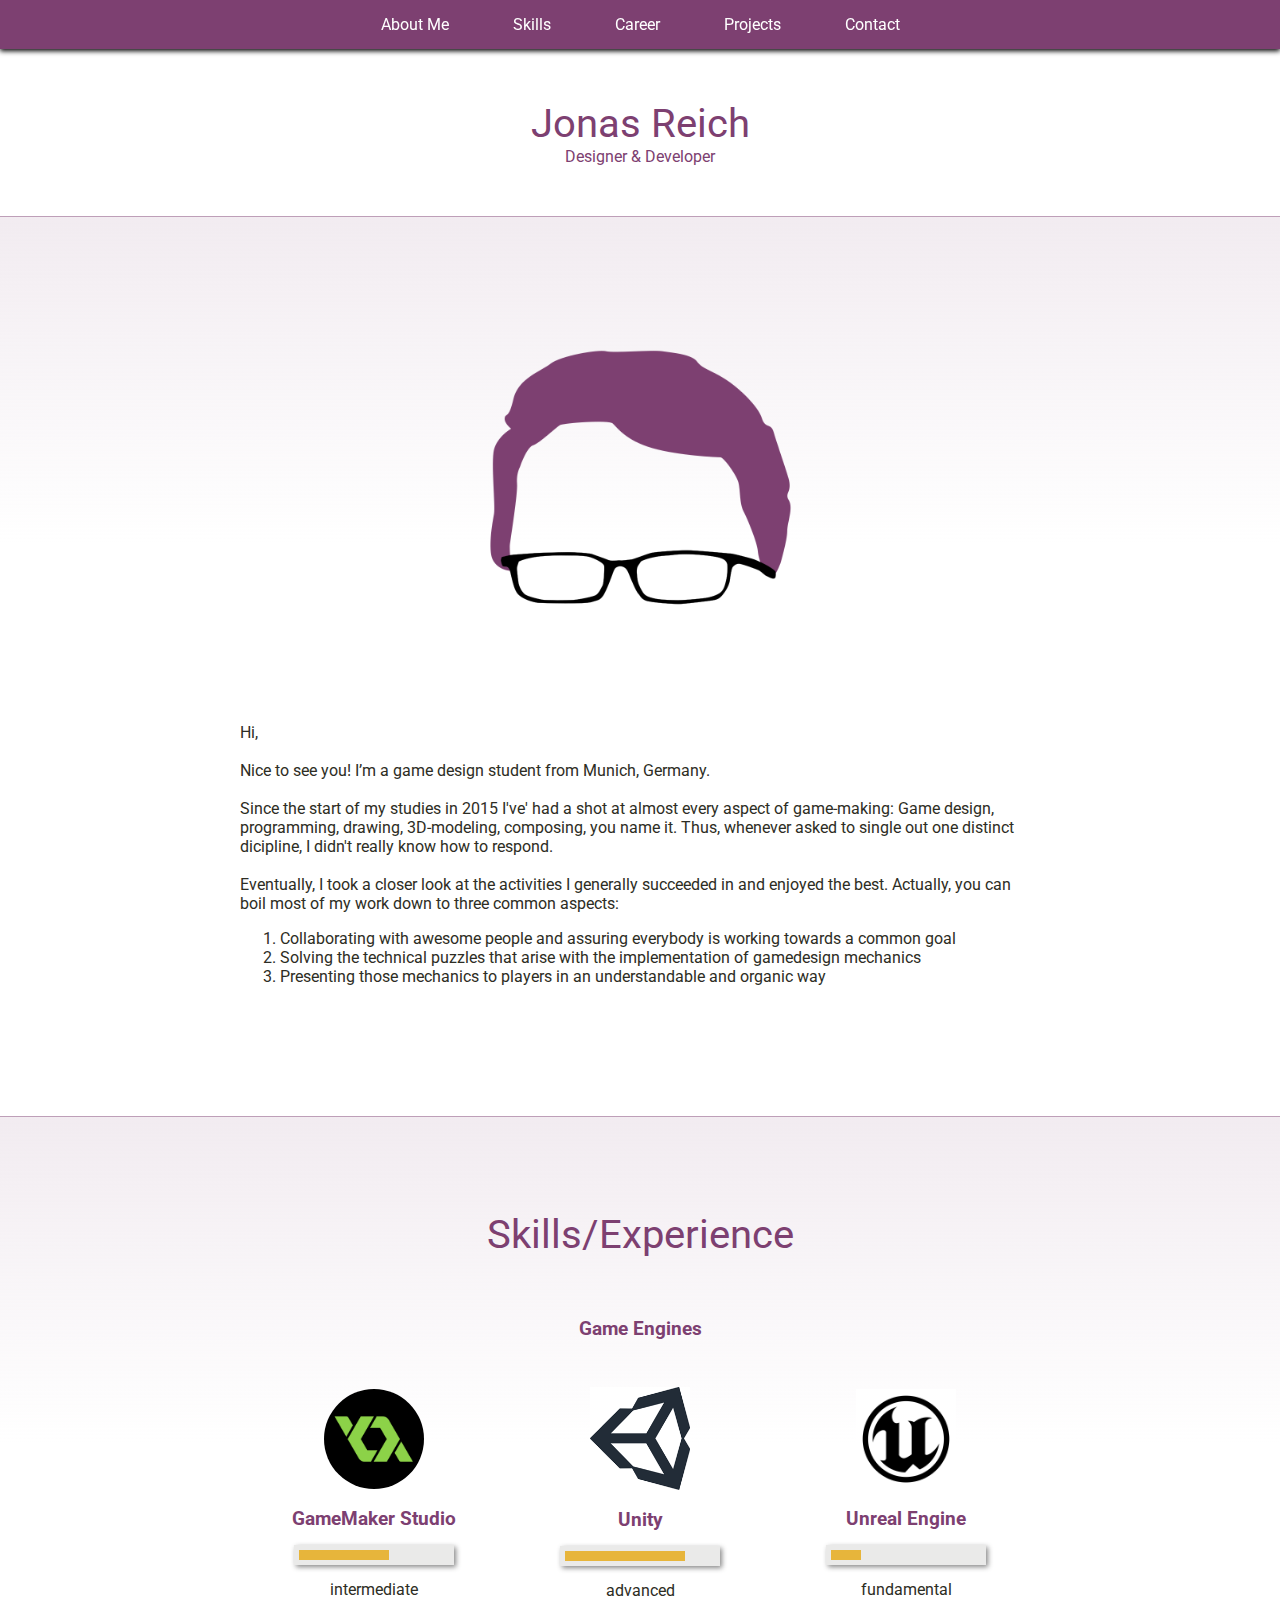
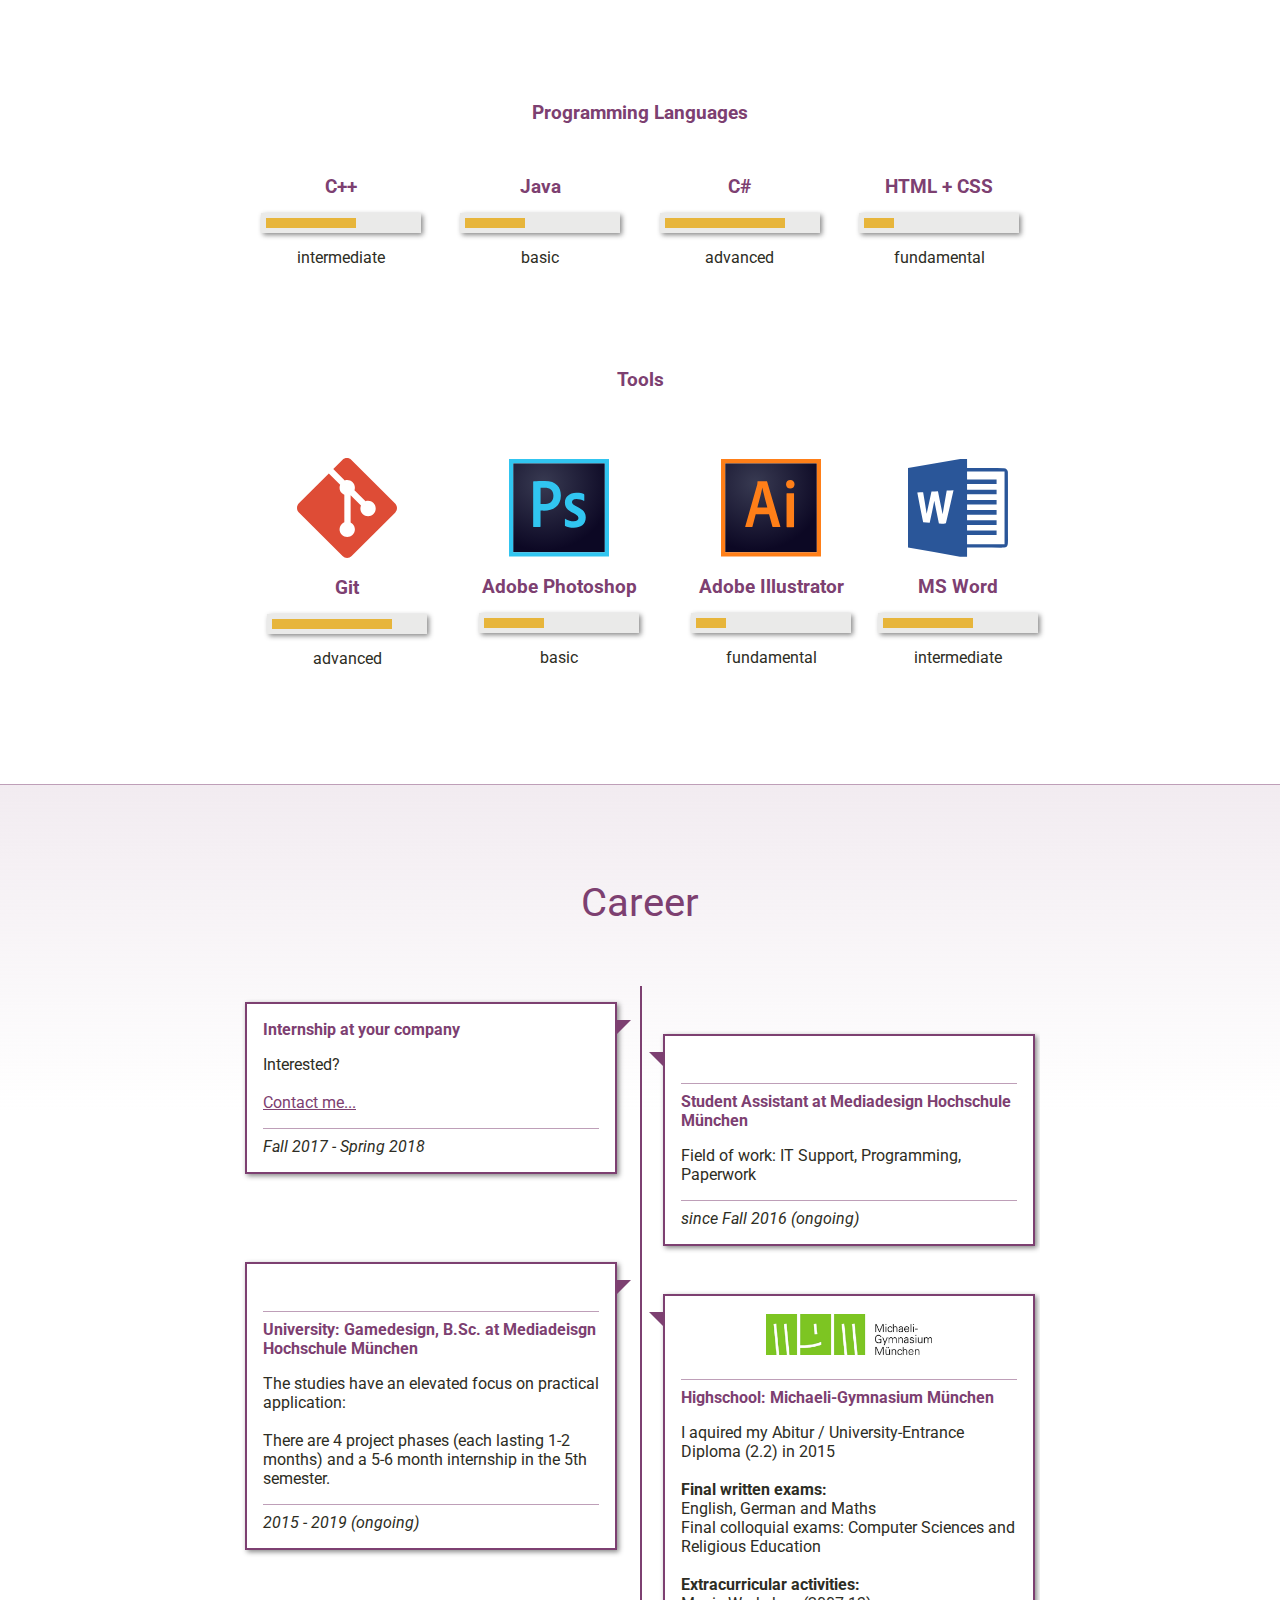
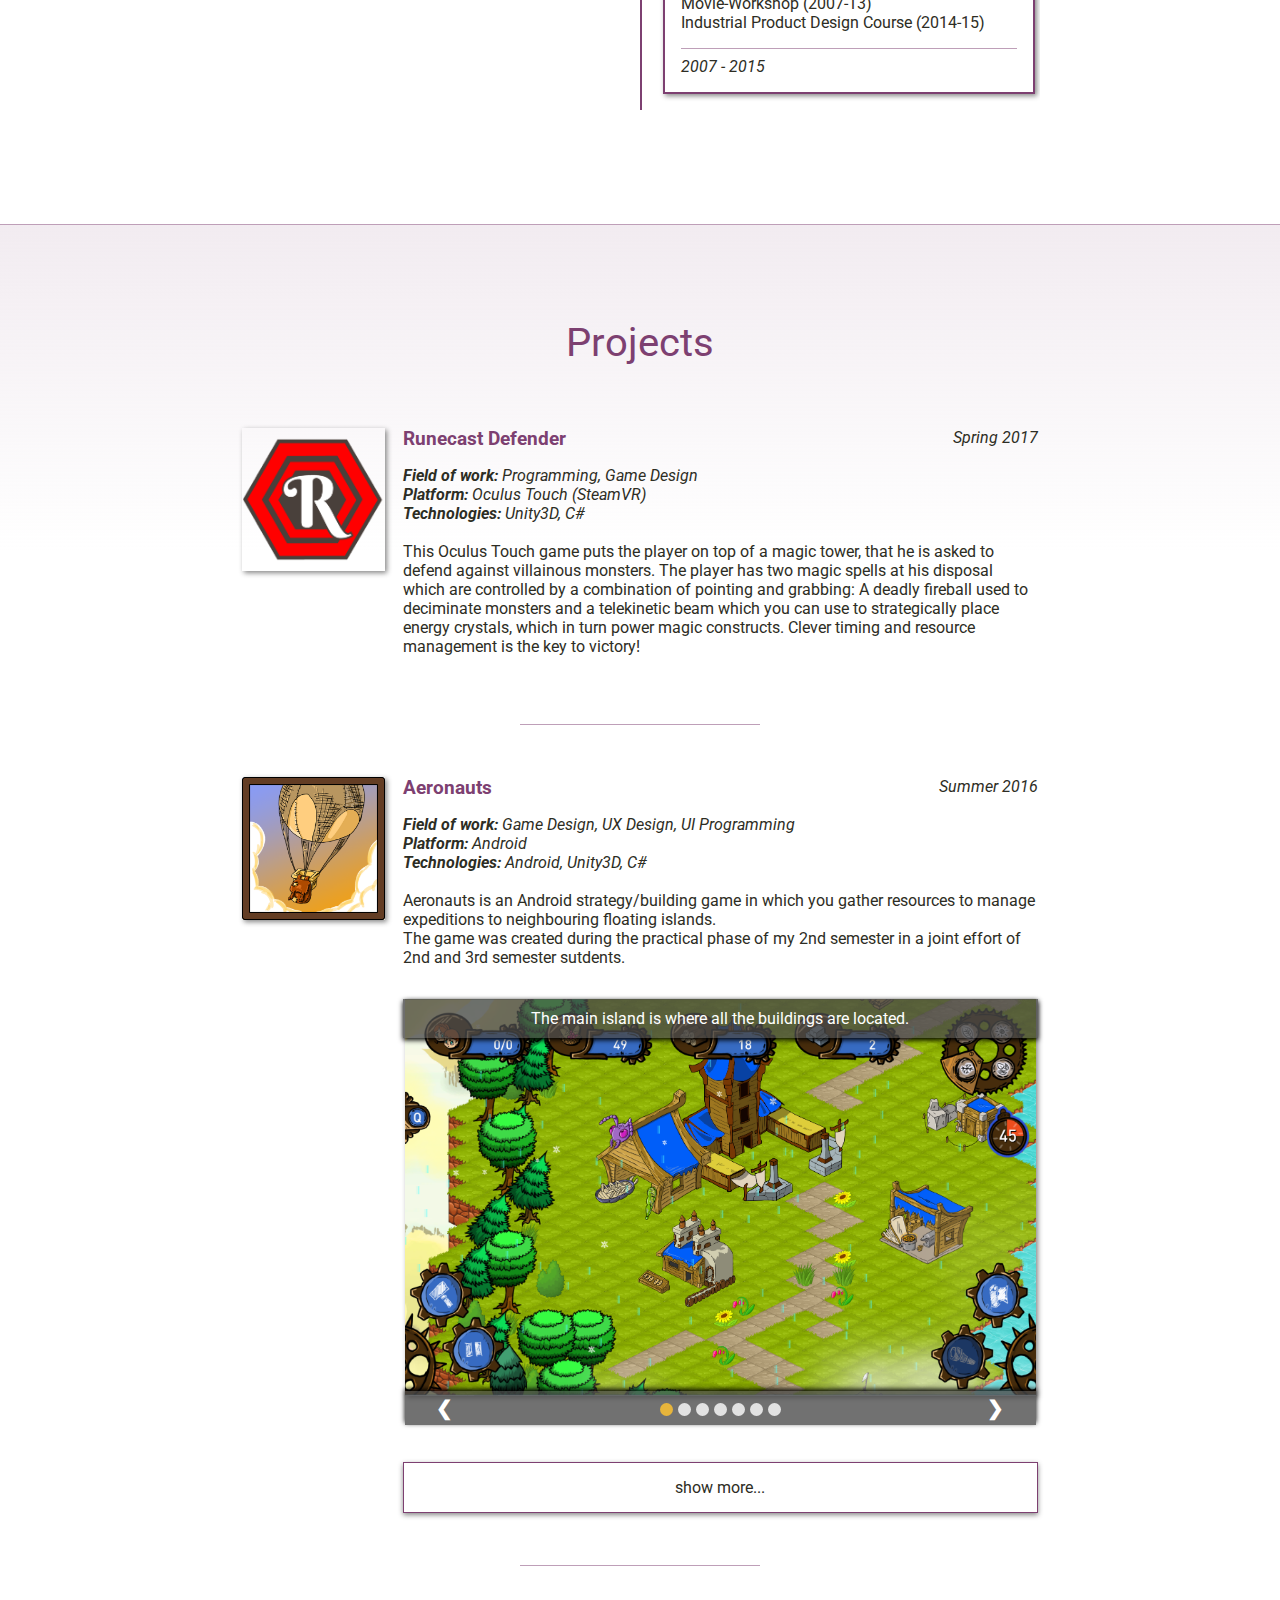
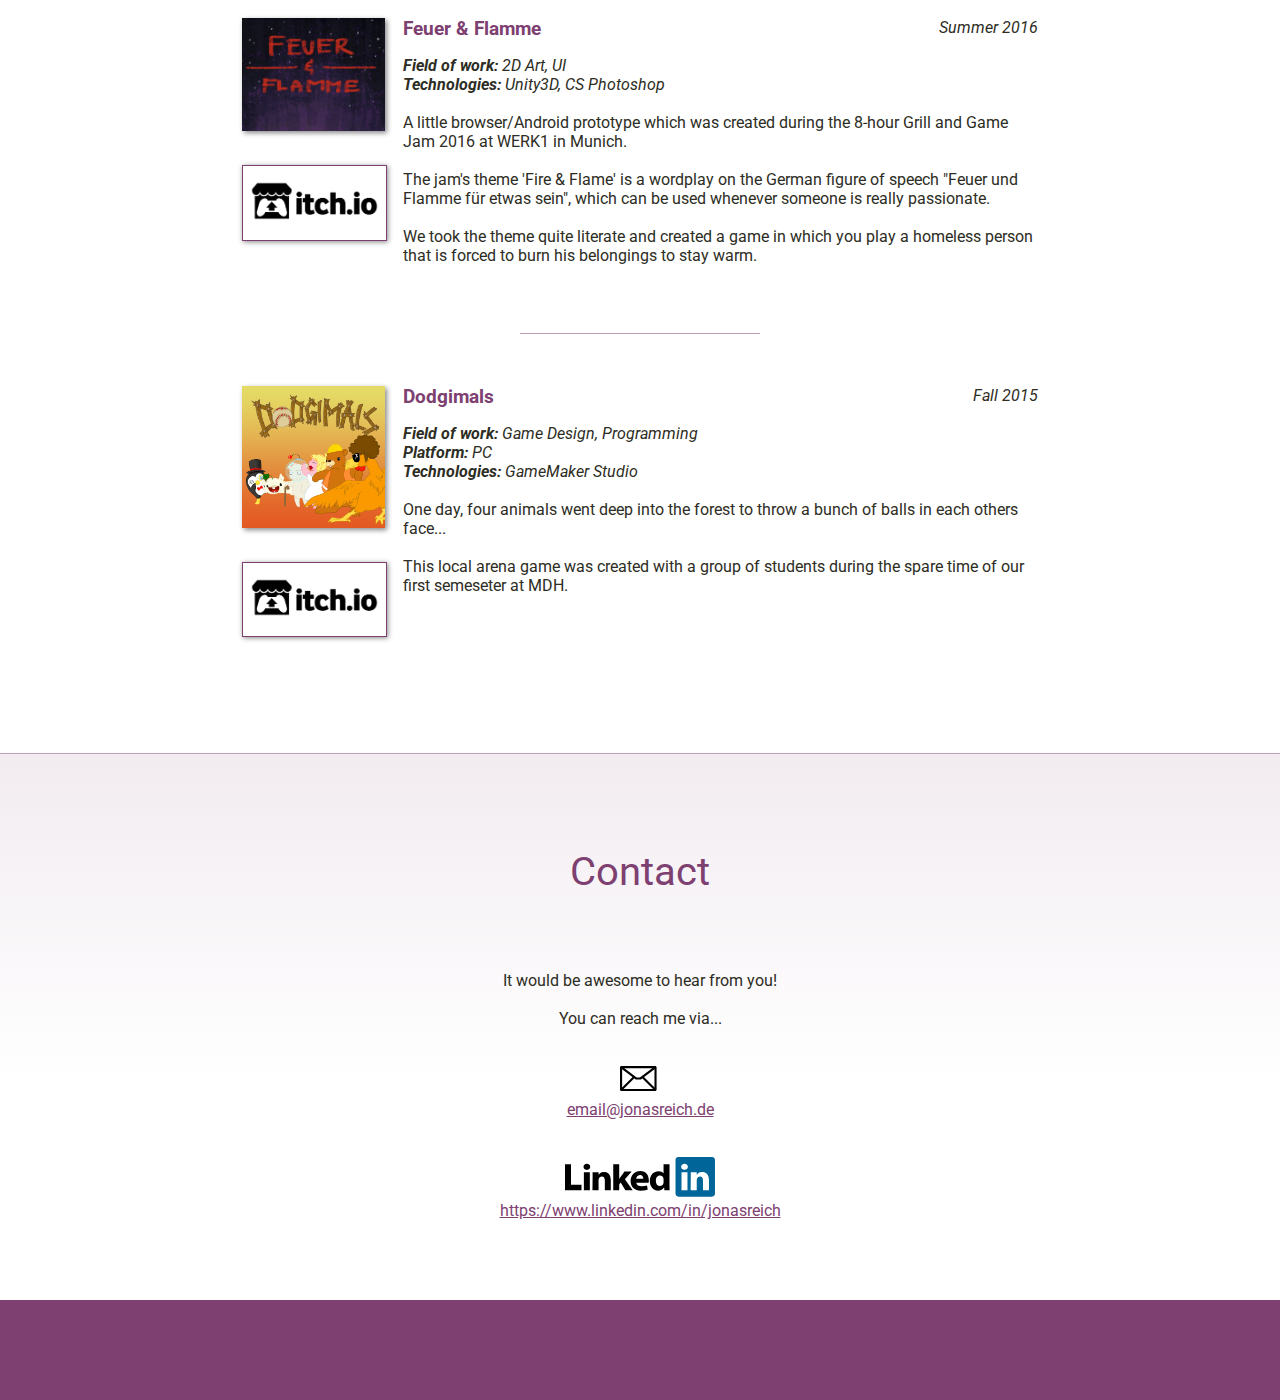
==== commit 94e03284: "Rework introduction, add platform field to projects" ====
--- a/sandbox/index.html
+++ b/sandbox/index.html
@@ -33,20 +33,19 @@
 				</table>
 				<div style="height: 20px;"></div>
 				<p>
-					Hi,<br>
-					<br> I’m a game design student from Munich, Germany.
-					<br>
-					<br>Since the start of my studies in 2015 I've had a shot at every aspect of game-making you could imagine. Game design,
-					programming, drawing, modeling, compositing, you name it…
-					<br>
-					<br> It took me quite a while to figure out which part of the business I was most interested in. Eventually I was able
-					to boil my preferences down to three aspects:
+					Hi, <br>
+					<br>Nice to see you! I’m a game design student from Munich, Germany.
+					<br>
+					<br>Since the start of my studies in 2015 I've' had a shot at almost every aspect of game-making: Game design, programming,
+					drawing, 3D-modeling, composing, you name it. Thus, whenever asked to single out one distinct dicipline, I didn't really
+					know how to respond.
+					<br>
+					<br> Eventually, I took a closer look at the activities I generally succeeded in and enjoyed the best. Actually, you
+					can boil most of my work down to three common aspects:
 					<ol>
-						<li>I’ve always loved to act as a bridge between team departments and make sure everybody was working towards the same
-							goal
-						</li>
-						<li>The way games communicate ideas and concepts to the player was always a major design priority in my eyes</li>
-						<li>The roles I adopted in student projects were always related to both high level game design and programming</li>
+						<li>Collaborating with awesome people and assuring everybody is working towards a common goal</li>
+						<li>Solving the technical puzzles that arise with the implementation of gamedesign mechanics</li>
+						<li>Presenting those mechanics to players in an understandable and organic way</li>
 					</ol>
 				</p>
 			</div>
@@ -257,8 +256,10 @@
 						<h3>Runecast Defender</h3>
 						<p>
 							<i>
-						<b>Field of work:</b> Programming, Game Design
-						<br><b>Technologies:</b> Unity3D, C#</i>
+							<b>Field of work:</b> Programming, Game Design
+							<br><b>Platform:</b> Oculus Touch (SteamVR)
+							<br><b>Technologies:</b> Unity3D, C#
+							</i>
 							<br>
 							<br>This Oculus Touch game puts the player on top of a magic tower, that he is asked to defend against villainous
 							monsters. The player has two magic spells at his disposal which are controlled by a combination of pointing and grabbing:
@@ -279,7 +280,8 @@
 						<p>
 							<i>
 						<b>Field of work:</b> Game Design, UX Design, UI Programming
-						<br><b>Technologies:</b> Unity3D, C#</i><br>
+						<br><b>Platform:</b> Android
+						<br><b>Technologies:</b> Android, Unity3D, C#</i><br>
 							<br> Aeronauts is an Android strategy/building game in which you gather resources to manage expeditions to neighbouring
 							floating islands.<br> The game was created during the practical phase of my 2nd semester in a joint effort of 2nd
 							and 3rd semester sutdents.<br>
@@ -409,8 +411,9 @@
 						<time>Fall 2015</time>
 						<h3>Dodgimals</h3>
 						<p><i>
-							<b>Field of work:</b> Game Design, Programming<br>
-							<b>Technologies:</b> GameMaker Studio</i><br>
+							<b>Field of work:</b> Game Design, Programming
+							<br><b>Platform:</b> PC
+							<br><b>Technologies:</b> GameMaker Studio</i><br>
 							<br> One day, four animals went deep into the forest to throw a bunch of balls in each others face...<br>
 							<br> This local arena game was created with a group of students during the spare time of our first semeseter at MDH.
 						</p>
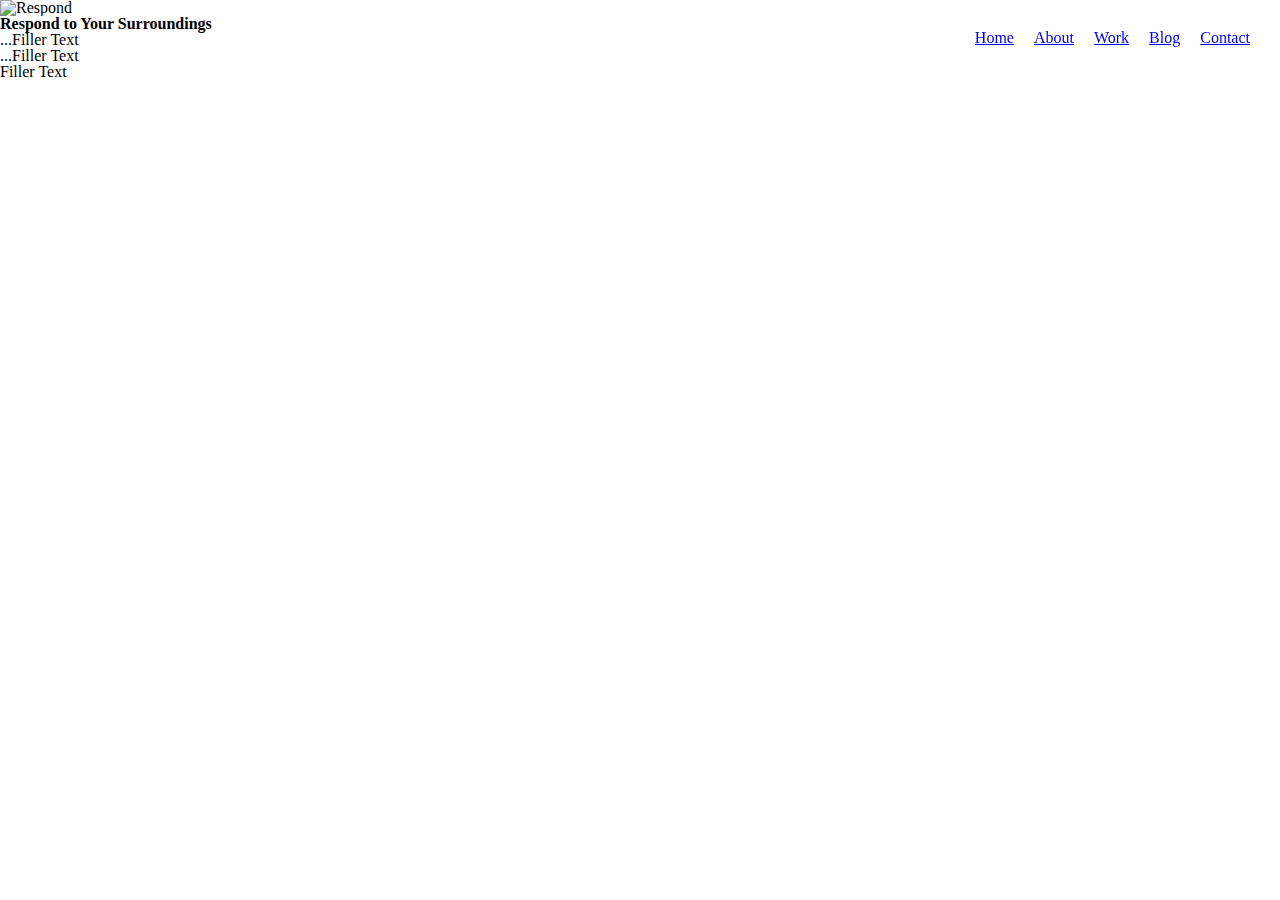
==== commit e340b08f: "Make site more mobile friendly" ====
--- a/sandbox/index.html
+++ b/sandbox/index.html
@@ -1,476 +1,63 @@
-<!DOCTYPE html>
+<!doctype html>
 
-<html>
+<html lang="en">
 
 <head>
-	<title>Sandbox - Index</title>
-	<meta charset="UTF-8">
-	<meta name="viewport" content="width=device-width, initial-scale=1">
-	<link href="css/style.css" rel="stylesheet">
 
-	<link href="https://fonts.googleapis.com/css?family=Roboto:100,400" rel="stylesheet">
+	<meta charset="utf-8">
 
-	<link rel="icon" href="../images/jonasreich_avatar_icon.png">
+	<title>Responsive Header Nav</title>
+
+	<meta name="description" content="Responsive Header Nav">
+
+	<meta name="author" content="Treehouse">
+
+	<meta name="viewport" content="width=device-width; initial-scale=1; maximum-scale=1">
+
+	<link rel="stylesheet" href="css/styles.css">
+
+	<!--[if IE]> <script src="http://html5shiv.googlecode.com/svn/trunk/html5.js"></script><![endif]-->
+
 </head>
 
 <body>
-	<div id="main-menu" style="position: fixed; top: 0px; width: 100%; z-index: 1000; left:0px;">
-		<a class="button" href="#">About Me</a>
-		<a class="button" href="#skills">Skills</a>
-		<a class="button" href="#career">Career</a>
-		<a class="button" href="#projects">Projects</a>
-		<a class="button" href="#contact">Contact</a>
-	</div>
-	<header id="page-title">
-		<h1>Jonas Reich</h1>
-		Designer & Developer
+
+	<header>
+
+		<a href="#" id="logo"></a>
+
+		<nav>
+
+			<a href="#" id="menu-icon"></a>
+
+			<ul>
+
+				<li><a href="#" class="current">Home</a></li>
+				<li><a href="#">About</a></li>
+				<li><a href="#">Work</a></li>
+				<li><a href="#">Blog</a></li>
+				<li><a href="#">Contact</a></li>
+
+			</ul>
+
+		</nav>
+
 	</header>
-	<main>
-		<section id="about-me">
-			<div class="container">
-				<table class="center-wrapper">
-					<td><img src="../images/jonasreich_avatar.png" class="circular" style="max-width: 50%;" alt=""></td>
-				</table>
-				<div style="height: 20px;"></div>
-				<p>
-					Hi, <br>
-					<br>Nice to see you! I’m a game design student from Munich, Germany.
-					<br>
-					<br>Since the start of my studies in 2015 I've' had a shot at almost every aspect of game-making: Game design, programming,
-					drawing, 3D-modeling, composing, you name it. Thus, whenever asked to single out one distinct dicipline, I didn't really
-					know how to respond.
-					<br>
-					<br> Eventually, I took a closer look at the activities I generally succeeded in and enjoyed the best. Actually, you
-					can boil most of my work down to three common aspects:
-					<ol>
-						<li>Collaborating with awesome people and assuring everybody is working towards a common goal</li>
-						<li>Solving the technical puzzles that arise with the implementation of gamedesign mechanics</li>
-						<li>Presenting those mechanics to players in an understandable and organic way</li>
-					</ol>
-				</p>
-			</div>
-		</section>
-		<div class="section-spacer"></div>
-		<section id="skills">
-			<div class="container" style="text-align: center;">
-				<header>
-					<h2>Skills/Experience</h2>
-				</header>
-				<!--range: fundamental 20% – basic 40% – intermediate 60% – advanced 80% – expert 100%-->
-				<h3>Game Engines</h3>
-				<table class="centered">
-					<td style="width:30%"><img src="../images/gameMakerStudioIcon.png" class="circular" style="margin: 15px; max-width: 70%;" alt="" width="100">
-						<h3>GameMaker Studio</h3>
-						<div class="progress-bar">
-							<div class="progress" style="width:60%;"></div>
-						</div>
-						intermediate
-					</td>
-					<td style="width:30%"><img src="../images/unityIcon.png" alt="" style="margin: 15px; max-width: 70%;" width="100">
-						<h3>Unity</h3>
-						<div class="progress-bar">
-							<div class="progress" style="width:80%;"></div>
-						</div>
-						advanced
-					</td>
-					<td style="width:30%"><img src="../images/unrealIcon.png" alt="" style="margin: 15px; max-width: 70%;" width="100">
-						<h3>Unreal Engine</h3>
-						<div class="progress-bar">
-							<div class="progress" style="width:20%;"></div>
-						</div>
-						fundamental
-					</td>
-				</table>
-				<h3 style="margin-top:100px; margin-bottom:50px;">Programming Languages</h3>
-				<table class="center-wrapper">
-					<td>
-						<h3>C++</h3>
-						<div class="progress-bar">
-							<div class="progress" style="width:60%;"></div>
-						</div>
-						intermediate
-					</td>
-					<td>
-						<h3>Java</h3>
-						<div class="progress-bar">
-							<div class="progress" style="width:40%;"></div>
-						</div>
-						basic
-					</td>
-					<td>
-						<h3>C#</h3>
-						<div class="progress-bar">
-							<div class="progress" style="width:80%;"></div>
-						</div>
-						advanced
-					</td>
-					<td>
-						<h3>HTML + CSS</h3>
-						<div class="progress-bar">
-							<div class="progress" style="width:20%;"></div>
-						</div>
-						fundamental
-					</td>
-				</table>
-				<h3 style="margin-top:100px; margin-bottom:50px;">Tools</h3>
-				<table class="center-wrapper">
-					<td style="width:30%">
-						<svg style="margin: 15px; max-width: 70%;" width="100" height="100" viewBox="0 0 256 256" xmlns="http://www.w3.org/2000/svg"
-						 preserveAspectRatio="xMinYMin meet">
-							<path d="M251.172 116.594L139.4 4.828c-6.433-6.437-16.873-6.437-23.314 0l-23.21 23.21 29.443 29.443c6.842-2.312 14.688-.761 20.142 4.693 5.48 5.489 7.02 13.402 4.652 20.266l28.375 28.376c6.865-2.365 14.786-.835 20.269 4.657 7.663 7.66 7.663 20.075 0 27.74-7.665 7.666-20.08 7.666-27.749 0-5.764-5.77-7.188-14.235-4.27-21.336l-26.462-26.462-.003 69.637a19.82 19.82 0 0 1 5.188 3.71c7.663 7.66 7.663 20.076 0 27.747-7.665 7.662-20.086 7.662-27.74 0-7.663-7.671-7.663-20.086 0-27.746a19.654 19.654 0 0 1 6.421-4.281V94.196a19.378 19.378 0 0 1-6.421-4.281c-5.806-5.798-7.202-14.317-4.227-21.446L81.47 39.442l-76.64 76.635c-6.44 6.443-6.44 16.884 0 23.322l111.774 111.768c6.435 6.438 16.873 6.438 23.316 0l111.251-111.249c6.438-6.44 6.438-16.887 0-23.324"
-							 fill="#DE4C36">
-						</svg>
-						<h3>Git</h3>
-						<div class="progress-bar">
-							<div class="progress" style="width:80%;"></div>
-						</div>
-						advanced
-					</td>
-					<td style="width:30%">
-						<svg style="margin: 15px; max-width: 70%;" xmlns="http://www.w3.org/2000/svg" width="100" viewBox="0 130.746 595.279 580.398">
-							<radialGradient id="a" cx="-183.69" cy="328.972" r=".76" gradientTransform="matrix(545.6736 0 0 528.3113 100439.305 -173525.125)"
-							 gradientUnits="userSpaceOnUse">
-								<stop offset="0" stop-color="#34364e" stop-opacity=".98" />
-								<stop offset="1" stop-color="#0c0824" />
-							</radialGradient>
-							<path d="M24.803 155.549h545.674v530.792H24.803V155.549z" fill="url(#a)" />
-							<path d="M24.803 155.549h545.674v530.792H24.803V155.549zM0 711.145h595.28V130.746H0v580.399zm401.318-342.287c-19.595 0-26.291 9.921-26.291 18.106 0 8.929 4.464 15.13 30.756 28.772 38.941 18.851 51.095 36.957 51.095 63.497 0 39.685-30.26 61.016-71.186 61.016-21.579 0-40.182-4.465-50.847-10.665-1.736-.744-1.984-1.984-1.984-3.969v-36.461c0-2.48 1.24-3.225 2.977-1.984 15.626 10.17 33.484 14.634 49.854 14.634 19.595 0 27.78-8.185 27.78-19.347 0-8.929-5.705-16.866-30.757-29.764-35.221-16.866-49.854-33.98-49.854-62.504 0-31.997 25.052-58.536 68.457-58.536 21.331 0 36.213 3.225 44.398 6.945 1.984 1.24 2.48 3.224 2.48 4.96v33.98c0 1.984-1.24 3.225-3.721 2.48-10.913-6.943-27.035-11.16-43.157-11.16zm-213.309 29.516c5.705.496 10.17.496 20.091.496 29.021 0 56.304-10.169 56.304-49.606 0-31.5-19.595-47.375-52.583-47.375-9.921 0-19.347.496-23.812.744v95.741zM143.86 266.668c0-1.736 3.473-2.977 5.456-2.977 15.875-.744 39.438-1.24 63.993-1.24 68.705 0 95.492 37.701 95.492 85.82 0 63-45.638 90.036-101.693 90.036-9.425 0-12.649-.496-19.347-.496v95.245c0 1.984-.744 2.976-2.976 2.976h-37.949c-1.984 0-2.977-.744-2.977-2.976V266.668z"
-							 fill="#31c5f0" />
-						</svg>
-						<h3>Adobe Photoshop</h3>
-						<div class="progress-bar">
-							<div class="progress" style="width:40%;"></div>
-						</div>
-						basic
-					</td>
-					<td style="width:30%">
-						<svg style="margin: 15px; max-width: 70%;" xmlns="http://www.w3.org/2000/svg" width="100" viewBox="0 130.746 595.279 580.398">
-							<radialGradient id="a" cx="-183.69" cy="328.972" r=".76" gradientTransform="matrix(545.6736 0 0 528.3113 100439.305 -173525.125)"
-							 gradientUnits="userSpaceOnUse">
-								<stop offset="0" stop-color="#423325" stop-opacity=".98" />
-								<stop offset="1" stop-color="#1c0a00" />
-							</radialGradient>
-							<path d="M24.803 155.549h545.674v530.792H24.803V155.549z" fill="url(#a)" />
-							<path d="M24.803 155.549h545.674v530.792H24.803V155.549zM0 711.145h595.28V130.746H0v580.399zm389.908-373.539c0-1.984.744-2.977 2.977-2.977h38.941c1.983 0 2.976.744 2.976 2.977v195.699c0 1.983-.496 2.976-2.976 2.976h-38.445c-2.48 0-3.225-1.24-3.225-3.224V337.606h-.248zm-2.728-56.304c0-15.874 11.161-25.299 25.3-25.299 15.13 0 25.299 10.169 25.299 25.299 0 16.37-10.665 25.299-25.795 25.299-14.387.001-24.804-8.929-24.804-25.299zM275.565 419.209c-6.944-27.532-23.314-87.556-29.516-116.576h-.496c-5.209 29.02-18.354 78.13-28.771 116.576h58.783zm-68.953 40.182l-19.595 74.41c-.496 1.983-1.24 2.479-3.72 2.479h-36.461c-2.48 0-2.977-.744-2.48-3.72l70.441-246.546c1.24-4.464 1.984-8.433 2.48-20.586 0-1.736.744-2.48 1.984-2.48h52.087c1.736 0 2.48.496 2.977 2.48l78.874 267.628c.496 1.983 0 3.224-1.984 3.224h-41.174c-1.984 0-3.225-.496-3.72-2.231l-20.339-74.658h-79.37z"
-							 fill="#ff7f18" />
-						</svg>
-						<h3>Adobe Illustrator</h3>
-						<div class="progress-bar">
-							<div class="progress" style="width:20%;"></div>
-						</div>
-						fundamental
-					</td>
-					<td>
-						<svg style="margin: 15px; max-width: 70%;" xmlns="http://www.w3.org/2000/svg" width="100" viewBox="0 0 110.031 107.5">
-							<path d="M57.505 0h7.475v10c13.375.075 26.738-.138 40.101.075 2.85-.288 5.087 1.925 4.825 4.775.212 24.625-.05 49.262.125 73.887-.125 2.525.25 5.325-1.213 7.562-1.825 1.3-4.188 1.138-6.312 1.237-12.514-.061-25.014-.036-37.526-.036v10h-7.812c-19.024-3.475-38.1-6.662-57.162-10-.013-29.162 0-58.325 0-87.475C19.167 6.675 38.343 3.413 57.506 0z"
-							 fill="#2a5699" />
-							<path d="M64.98 13.75h41.25v80H64.98v-10h32.5v-5h-32.5V72.5h32.5v-5h-32.5v-6.25h32.5v-5h-32.5V50h32.5v-5h-32.5v-6.25h32.5v-5h-32.5V27.5h32.5v-5h-32.5v-8.75zM25.83 35.837c2.375-.137 4.75-.237 7.125-.362 1.662 8.438 3.362 16.862 5.162 25.262 1.413-8.675 2.976-17.325 4.487-25.987 2.5-.087 5-.225 7.488-.375-2.825 12.112-5.3 24.325-8.388 36.362-2.088 1.088-5.213-.05-7.688.125-1.663-8.274-3.6-16.5-5.088-24.812-1.462 8.075-3.362 16.075-5.037 24.101-2.4-.125-4.812-.275-7.226-.438-2.074-11-4.512-21.925-6.449-32.95 2.137-.1 4.287-.188 6.425-.263 1.287 7.962 2.75 15.888 3.875 23.862 1.765-8.174 3.564-16.349 5.314-24.525z"
-							 fill="#fff" />
-						</svg>
-						<h3>MS Word</h3>
-						<div class="progress-bar">
-							<div class="progress" style="width:60%;"></div>
-						</div>
-						intermediate
-					</td>
-				</table>
-			</div>
-		</section>
-		<div class="section-spacer"></div>
-		<section id="career">
-			<div class="container">
-				<header>
-					<h2>Career</h2>
-				</header>
-				<div class="timeline">
-					<ul>
-						<li>
-							<h4>Internship at your company</h4>
-							<p>
-								Interested?<br>
-								<br>
-								<a href="#contact">Contact me...</a>
-							</p>
-							<hr>
-							<time>Fall 2017 - Spring 2018</time>
-						</li>
-						<li>
-							<table class="center-wrapper">
-								<td><img src="../images/mdhlogo.jpg" class="center-image" style="width: 50%; margin-bottom: 10px;" alt=""></td>
-							</table>
-							<hr>
-							<h4>Student Assistant at Mediadesign Hochschule München</h4>
-							<p>
-								Field of work: IT Support, Programming, Paperwork
-							</p>
-							<hr>
-							<time>since Fall 2016 (ongoing)</time>
-						</li>
-						<li>
-							<table class="center-wrapper">
-								<td><img src="../images/mdhlogo.jpg" class="center-image" style="width: 50%; margin-bottom: 10px;" alt=""></td>
-							</table>
-							<hr>
-							<h4>University: Gamedesign, B.Sc. at Mediadeisgn Hochschule München</h4>
-							<p>
-								The studies have an elevated focus on practical application:<br>
-								<br> There are 4 project phases (each lasting 1-2 months) and a 5-6 month internship in the 5th semester.
-							</p>
-							<hr>
-							<time>2015 - 2019 (ongoing)</time>
-						</li>
-						<li>
-							<table class="center-wrapper">
-								<td><img src="../images/mgmLogo.gif" class="center-image" style="width: 50%; margin-bottom: 10px;" alt=""></td>
-							</table>
-							<hr>
-							<h4>Highschool: Michaeli-Gymnasium München</h4>
-							<p>
-								I aquired my Abitur / University-Entrance Diploma (2.2) in 2015<br>
-								<br>
-								<b>Final written exams:</b><br> English, German and Maths<br> Final colloquial exams: Computer Sciences and Religious
-								Education
-								<br>
-								<br>
-								<b>Extracurricular activities:</b><br> Movie-Workshop (2007-13)<br> Industrial Product Design Course (2014-15)
-							</p>
-							<hr>
-							<time>2007 - 2015</time>
-						</li>
-					</ul>
-				</div>
-			</div>
-		</section>
-		<div class="section-spacer"></div>
-		<section id="projects">
-			<div class="container">
-				<header>
-					<h2>Projects</h2>
-				</header>
-				<table id="runecast-defender">
-					<td>
-						<img src="../images/runecastIconBackdrop.png" alt="">
-					</td>
-					<td>
-						<time>Spring 2017</time>
-						<h3>Runecast Defender</h3>
-						<p>
-							<i>
-							<b>Field of work:</b> Programming, Game Design
-							<br><b>Platform:</b> Oculus Touch (SteamVR)
-							<br><b>Technologies:</b> Unity3D, C#
-							</i>
-							<br>
-							<br>This Oculus Touch game puts the player on top of a magic tower, that he is asked to defend against villainous
-							monsters. The player has two magic spells at his disposal which are controlled by a combination of pointing and grabbing:
-							A deadly fireball used to deciminate monsters and a telekinetic beam which you can use to strategically place energy
-							crystals, which in turn power magic constructs. Clever timing and resource management is the key to victory!
-						</p>
-					</td>
-				</table>
-				<hr>
-				<table id="aeronauts">
-					<td>
-						<img src="../images/Aeronauts/AeronautsIcon.png" alt="">
-					</td>
-					<td>
-						<time>Summer 2016</time>
-						<h3>Aeronauts</h3>
 
-						<p>
-							<i>
-						<b>Field of work:</b> Game Design, UX Design, UI Programming
-						<br><b>Platform:</b> Android
-						<br><b>Technologies:</b> Android, Unity3D, C#</i><br>
-							<br> Aeronauts is an Android strategy/building game in which you gather resources to manage expeditions to neighbouring
-							floating islands.<br> The game was created during the practical phase of my 2nd semester in a joint effort of 2nd
-							and 3rd semester sutdents.<br>
-						</p>
-						<table class="center-wrapper slide-container">
-							<td>
-								<div class="slides">
-									<p>The main island is where all the buildings are located.</p>
-									<img src="../images/Aeronauts/screenshot01.PNG" style="width:100%">
-								</div>
-								<div class="slides">
-									<p>When the game is first started, you are greeted by an Aeronaut worker and introduced to the core game mechanics.</p>
-									<img src="../images/Aeronauts/screenshot02.PNG" style="width:100%">
-								</div>
-								<div class="slides">
-									<p>You can construct various buildings on your main island.</p>
-									<img src="../images/Aeronauts/screenshot03.PNG" style="width:100%">
-								</div>
-								<div class="slides">
-									<p>You can start expeditions to neighbouring dungeon islands.</p>
-									<img src="../images/Aeronauts/screenshot04.PNG" style="width:100%">
-								</div>
-								<div class="slides">
-									<p>Expeditions are the key to a steady supply of resources.</p>
-									<img src="../images/Aeronauts/screenshot05.PNG" style="width:100%">
-								</div>
-								<div class="slides">
-									<p>There is a multitude of dungeon islands to explore.</p>
-									<img src="../images/Aeronauts/screenshot06.PNG" style="width:100%">
-								</div>
-								<div class="slides">
-									<p>At times you're required to engage in fights versus dangerous insectuous creatures.</p>
-									<img src="../images/Aeronauts/screenshot07.PNG" style="width:100%">
-								</div>
+	<section>
 
-								<div class="slides-bar-anchor">
-									<div class="slides-bar">
-										<div class="slides-arrow-left" onclick="plusDivs(-1)">❮</div>
-										<div class="slides-arrow-right" onclick="plusDivs(1)">❯</div>
+		<img src="img/featured.png" alt="Respond" />
 
-										<button class="slideDots" onclick="currentDiv(1)"></button>
-										<button class="slideDots" onclick="currentDiv(2)"></button>
-										<button class="slideDots" onclick="currentDiv(3)"></button>
-										<button class="slideDots" onclick="currentDiv(4)"></button>
-										<button class="slideDots" onclick="currentDiv(5)"></button>
-										<button class="slideDots" onclick="currentDiv(6)"></button>
-										<button class="slideDots" onclick="currentDiv(7)"></button>
-									</div>
-								</div>
-								<script src="../scripts/slides.js"></script>
-							</td>
-						</table>
-						<a id="hide1" href="#hide1" class="hide button">show more...</a>
-						<a id="show1" href="#show1" class="show button">show less...</a>
-						<div class="details">
-							<p>
-								<br>
-								<h4>A Zen-Like Experience</h4>
-								<br> The biggest difference of Aeronauts compared to traditional strategy games is the complete absence of militarized
-								fights. There are enemy encounters on the dungeon-islands, but they are optional up to the point when you decide
-								to engage.<br> This approach creates a very calm, <b>zen-like experience</b> that focuses solely on exploration and
-								unit-management.
-								<br>
-								<br> One key component to achieve that goal is the resource tree which is inspired by the goods from <b>The Settlers II</b>.
-								It is a relatively peaceful game when compared to major strategie competitors such as Age of Empires, Civilisation
-								or the Anno series. The game feel is already pretty close to what we wanted to achieve for our game. However, the
-								economy of the Settlers II is still <b>centered around the military</b> which is the driving force for everything.
-								All the fortunes a player collects over the course of a game are spent to resolve military disputes. Gold coins which
-								are used to recruit and train soldiers are the most expencive good. Unfortunately there is no civil equivalent to
-								gold coins that is worth your time or resources.<br>
-								<br>In Aeronauts <b>we wanted to take a different route:</b> Our resource tree is built around <b>cloth</b> which
-								is substantial for everything else.
-								<br>
-								<br>
-								<img style="box-shadow: 0 0; border: #2d2d24 1px solid; margin:0; padding: 15px;" src="../images/Aeronauts/resourceTree.png"
-								 alt=""><br>
-								<br>You can collect wood, stone and single food pickups on the Main Island (the one where you start the game and
-								build all your buildings) and survive for a couple of years. You should not be fooled though: You have to consume
-								a sizebale amount of this deposit to build an air balloon that in turn enables you to venture an expedition to one
-								of the neighbouring 'dungeon-islands'. These islands are rich of resources and your main supply source throughout
-								the game.
-								<br> The exploration of dungeon-islands naturally divides the game into 5-minute chunks of gameplay that are ideal
-								for short mobile play-sessions.
-								<br>
-								<br>The flora and fauna of the dungeon-islands you encounter depends on the season during which you send off the
-								expedition air-balloon. Granted you dispatch a balloon in the midst of Summer, you're most likely to encounter a
-								sandy island full of palm trees and cactuses.
-							</p>
-						</div>
-					</td>
-				</table>
-				<hr>
-				<table id="feuer-flamme">
-					<td>
-						<img src="../images/feuerUndFlamme.png" alt="">
+		<h1>Respond to Your Surroundings</h1>
 
-						<a class="button-container" href="https://specktacular.itch.io/feuer-flamme-ggj16-werk1-entry">
-							<div class="button"><img src="../images/itchio-black.png" style="margin:0px; box-shadow: 0 0;" alt=""></div>
-						</a>
-					</td>
-					<td>
-						<time>Summer 2016</time>
-						<h3>Feuer & Flamme</h3>
+		<p>...Filler Text</p>
 
-						<p>
-							<i>
-						<b>Field of work:</b> 2D Art, UI
-						<br><b>Technologies:</b> Unity3D, CS Photoshop
-						</i><br>
-							<br> A little browser/Android prototype which was created during the 8-hour Grill and Game Jam 2016 at WERK1 in Munich.<br>
-							<br> The jam's theme 'Fire & Flame' is a wordplay on the German figure of speech "Feuer und Flamme für etwas sein",
-							which can be used whenever someone is really passionate.<br>
-							<br> We took the theme quite literate and created a game in which you play a homeless person that is forced to burn
-							his belongings to stay warm.
-						</p>
-					</td>
-				</table>
-				<hr>
-				<table id="dodgimals">
-					<td>
-						<img src="../images/dodgimals.png" alt="">
-						<a class="button-container" href="https://specktacular.itch.io/dodgimals">
-							<div class="button"><img src="../images/itchio-black.png" style="margin:0px; box-shadow: 0 0;" alt=""></div>
-						</a>
-					</td>
-					<td>
-						<time>Fall 2015</time>
-						<h3>Dodgimals</h3>
-						<p><i>
-							<b>Field of work:</b> Game Design, Programming
-							<br><b>Platform:</b> PC
-							<br><b>Technologies:</b> GameMaker Studio</i><br>
-							<br> One day, four animals went deep into the forest to throw a bunch of balls in each others face...<br>
-							<br> This local arena game was created with a group of students during the spare time of our first semeseter at MDH.
-						</p>
-					</td>
-				</table>
-			</div>
-		</section>
-		<div class="section-spacer"></div>
-		<section id="contact">
-			<div class="container">
-				<header>
-					<h2>Contact</h2>
-				</header>
-				<p style="text-align: center;">
-					It would be awesome to hear from you!
-					<br>
-					<br>You can reach me via...
-					<br>
-					<br>
-					<br>
-					<a href="mailto:email@jonasreich.de">
-						<svg class="button" width="40" height="30">
-							<g id="g4" transform="matrix(0.11188885,0,0,0.11188885,-18.181059,-14.973442)">
-								<g id="svg_1" transform="matrix(0.70710678,-0.70710678,0.70710678,0.70710678,-78.465079,302.56854)">
-									<path d="M 144.5,209.7 362.30002,427.5 507.5,282.30002 289.70001,64.5 144.5,209.7 Z" id="path3192" stroke-miterlimit="0"
-									 inkscape:connector-curvature="0" style="fill:#ffffff;stroke:#000000;stroke-width:19;stroke-linejoin:bevel;stroke-miterlimit:0"
-									/>
-									<path d="M 362.30002,427.5 144.5,209.7 l 193.60001,0 24.20001,24.20001 0,193.59999 z" id="path3196" stroke-miterlimit="0"
-									 inkscape:connector-curvature="0" style="fill:#ffffff;stroke:#000000;stroke-width:19;stroke-linejoin:bevel;stroke-miterlimit:0"
-									/>
-									<path d="M 289.70001,64.5 507.5,282.30002 338.10001,258.10001 313.90002,233.90001 289.70001,64.5 Z" id="path3198" stroke-miterlimit="0"
-									 inkscape:connector-curvature="0" style="fill:#ffffff;stroke:#000000;stroke-width:19;stroke-linejoin:bevel;stroke-miterlimit:0"
-									/>
-								</g>
-							</g>
-						</svg>
-						<br>email@jonasreich.de</a>
-					<br>
-					<br>
-					<br>
-					<a target="_blank" href="https://www.linkedin.com/in/jonasreich">
-						<svg class="button" xmlns="http://www.w3.org/2000/svg" width="150" viewBox="1.786 1.783 287.865 76.248">
-							<path d="M213.882 7.245c0-3.015 2.508-5.462 5.6-5.462h64.568c3.093 0 5.6 2.447 5.6 5.462V72.57c0 3.016-2.507 5.461-5.6 5.461h-64.568c-3.092 0-5.6-2.445-5.6-5.46V7.244z"
-							 fill="#069" />
-							<path d="M1.785 65.652h31.62V55.27H13.23V15.665H1.785v49.987zM49.414 65.652v-34.43H37.97v34.43h11.444zm-5.721-39.13c3.99 0 6.474-2.644 6.474-5.95-.074-3.378-2.484-5.947-6.398-5.947-3.915 0-6.475 2.57-6.475 5.947 0 3.306 2.484 5.95 6.324 5.95h.075zM54.727 65.652h11.444V46.424c0-1.029.074-2.058.377-2.791.826-2.056 2.709-4.186 5.871-4.186 4.142 0 5.799 3.158 5.799 7.784v18.42H89.66V45.91c0-10.576-5.646-15.497-13.176-15.497-6.173 0-8.884 3.451-10.39 5.802h.077v-4.993H54.727c.151 3.231 0 34.43 0 34.43zM105.805 15.665H94.361v49.987h11.444V54.489l2.86-3.601 8.96 14.764h14.078l-15.056-21.373 13.174-14.54h-13.776s-9.411 13.008-10.24 14.552V15.665z"
-							/>
-							<path d="M162.306 51.29c.151-.884.377-2.58.377-4.498 0-8.9-4.518-17.936-16.413-17.936-12.724 0-18.597 10.063-18.597 19.19 0 11.288 7.153 18.337 19.65 18.337 4.97 0 9.561-.732 13.327-2.275l-1.506-7.558c-3.088 1.024-6.25 1.537-10.164 1.537-5.345 0-10.012-2.195-10.389-6.871l23.715.072v.002zm-23.79-7.742c.301-2.938 2.26-7.273 7.153-7.273 5.194 0 6.4 4.628 6.4 7.273h-13.552zM190.93 15.665v17.304h-.151c-1.657-2.422-5.12-4.038-9.71-4.038-8.81 0-16.564 7.05-16.49 19.094 0 11.164 7.003 18.435 15.735 18.435 4.744 0 9.26-2.058 11.52-6.024h.225l.453 5.216h10.163c-.15-2.424-.302-6.61-.302-10.723V15.664h-11.444zm0 34.05c0 .88-.075 1.763-.227 2.495-.675 3.16-3.386 5.361-6.699 5.361-4.742 0-7.83-3.818-7.83-9.84 0-5.654 2.637-10.208 7.906-10.208 3.538 0 6.022 2.423 6.7 5.433.15.663.15 1.398.15 2.058v4.7z"
-							/>
-							<path d="M236.85 65.61V31.18h-11.444v34.43h11.445zm-5.72-39.13c3.99 0 6.474-2.644 6.474-5.948-.075-3.379-2.484-5.949-6.398-5.949-3.917 0-6.475 2.57-6.475 5.949 0 3.304 2.483 5.948 6.324 5.948h.074zM243.184 65.61h11.443V46.385c0-1.028.075-2.058.377-2.792.827-2.057 2.71-4.186 5.872-4.186 4.14 0 5.797 3.157 5.797 7.786V65.61h11.443V45.869c0-10.575-5.645-15.496-13.174-15.496-6.173 0-8.884 3.45-10.39 5.8h.076v-4.992h-11.443c.149 3.23-.001 34.43-.001 34.43z"
-							 fill="#fff" />
-						</svg><br>https://www.linkedin.com/in/jonasreich</a>
-				</p>
-			</div>
-		</section>
-	</main>
-	<footer style="background-color: #7D4071; height: 100px;">
-	</footer>
+		<p>...Filler Text</p>
+
+		<p>Filler Text</p>
+
+	</section>
+
 </body>
 
 </html>--- a/sandbox/css/styles.css
+++ b/sandbox/css/styles.css
@@ -0,0 +1,94 @@
+/*RESET*/
+html, body, div, span, applet, object, iframe, h1, h2, h3, h4, h5, h6, p, blockquote, pre, a, abbr, acronym, address, big, cite, code, del, dfn, em, font, img, ins, kbd, q, s, samp, small, strike, strong, sub, sup, tt, var, b, u, i, center, dl, dt, dd, ol, ul, li, fieldset, form, label, legend, table, caption, tbody, tfoot, thead, tr, th, td {margin:0; padding:0; border:0; outline:0; font-size:100%; vertical-align:baseline; background:transparent;} body {line-height: 1;}ol, ul{list-style:none;} blockquote, q{quotes:none;} blockquote:before, blockquote:after, q:before, q:after{content:'';content:none;} :focus{outline:0;} ins{text-decoration:none;} del{text-decoration:line-through;} table{border-collapse:collapse; border-spacing:0;}
+
+/*MAIN*/
+
+
+header {
+ 	width: 100%;
+	height: 76px;
+
+
+	/*fixed position at top left*/
+	position: fixed;
+	top: 0;
+	left: 0;
+
+
+
+	/*makes the menu be drawn ontop of main content*/
+	z-index: 100;
+
+}
+
+
+nav {
+
+	float: right;
+	padding: 20px;	
+
+}
+
+#menu-icon {
+
+	display: hidden;
+	width: 40px;
+	height: 40px;
+	background: #4C8FEC url(../img/menu-icon.png) center;
+
+}
+
+
+li {
+
+	display: inline-block;
+	float: left;
+	padding: 10px
+
+}
+
+/*MEDIA QUERY*/
+
+@media only screen and (max-width : 640px) {
+
+	header {
+
+		position: absolute;
+
+	}
+
+	#menu-icon {
+
+		display:inline-block;
+
+	}
+
+	nav ul, nav:active ul { 
+
+		display: none;
+		position: absolute;
+		padding: 20px;
+		background: #fff;
+		border: 5px solid #444;
+		right: 20px;
+		top: 60px;
+		width: 50%;
+		border-radius: 4px 0 4px 4px;
+
+	}
+
+	nav li {
+
+		text-align: center;
+		width: 100%;
+		padding: 10px 0;
+		margin: 0;
+
+	}
+
+	nav:hover ul {
+
+		display: block;
+
+	}
+}
